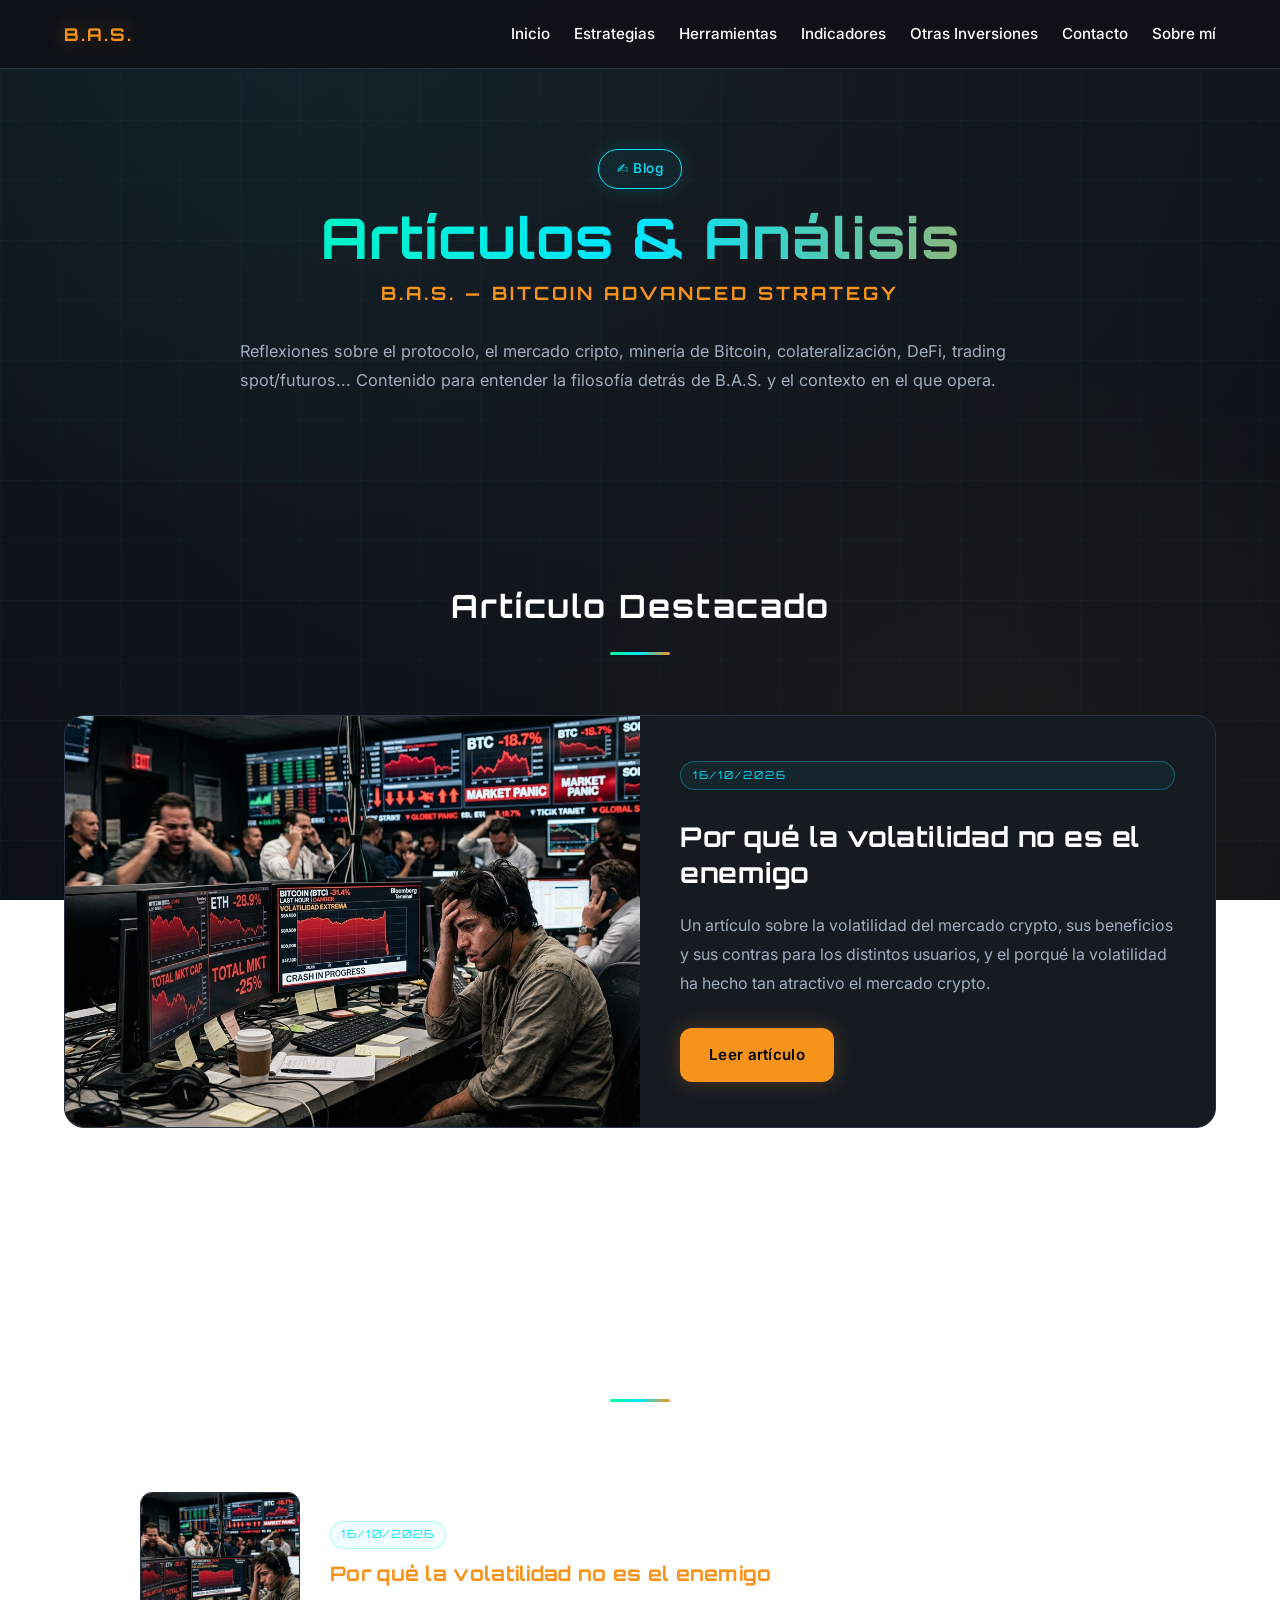
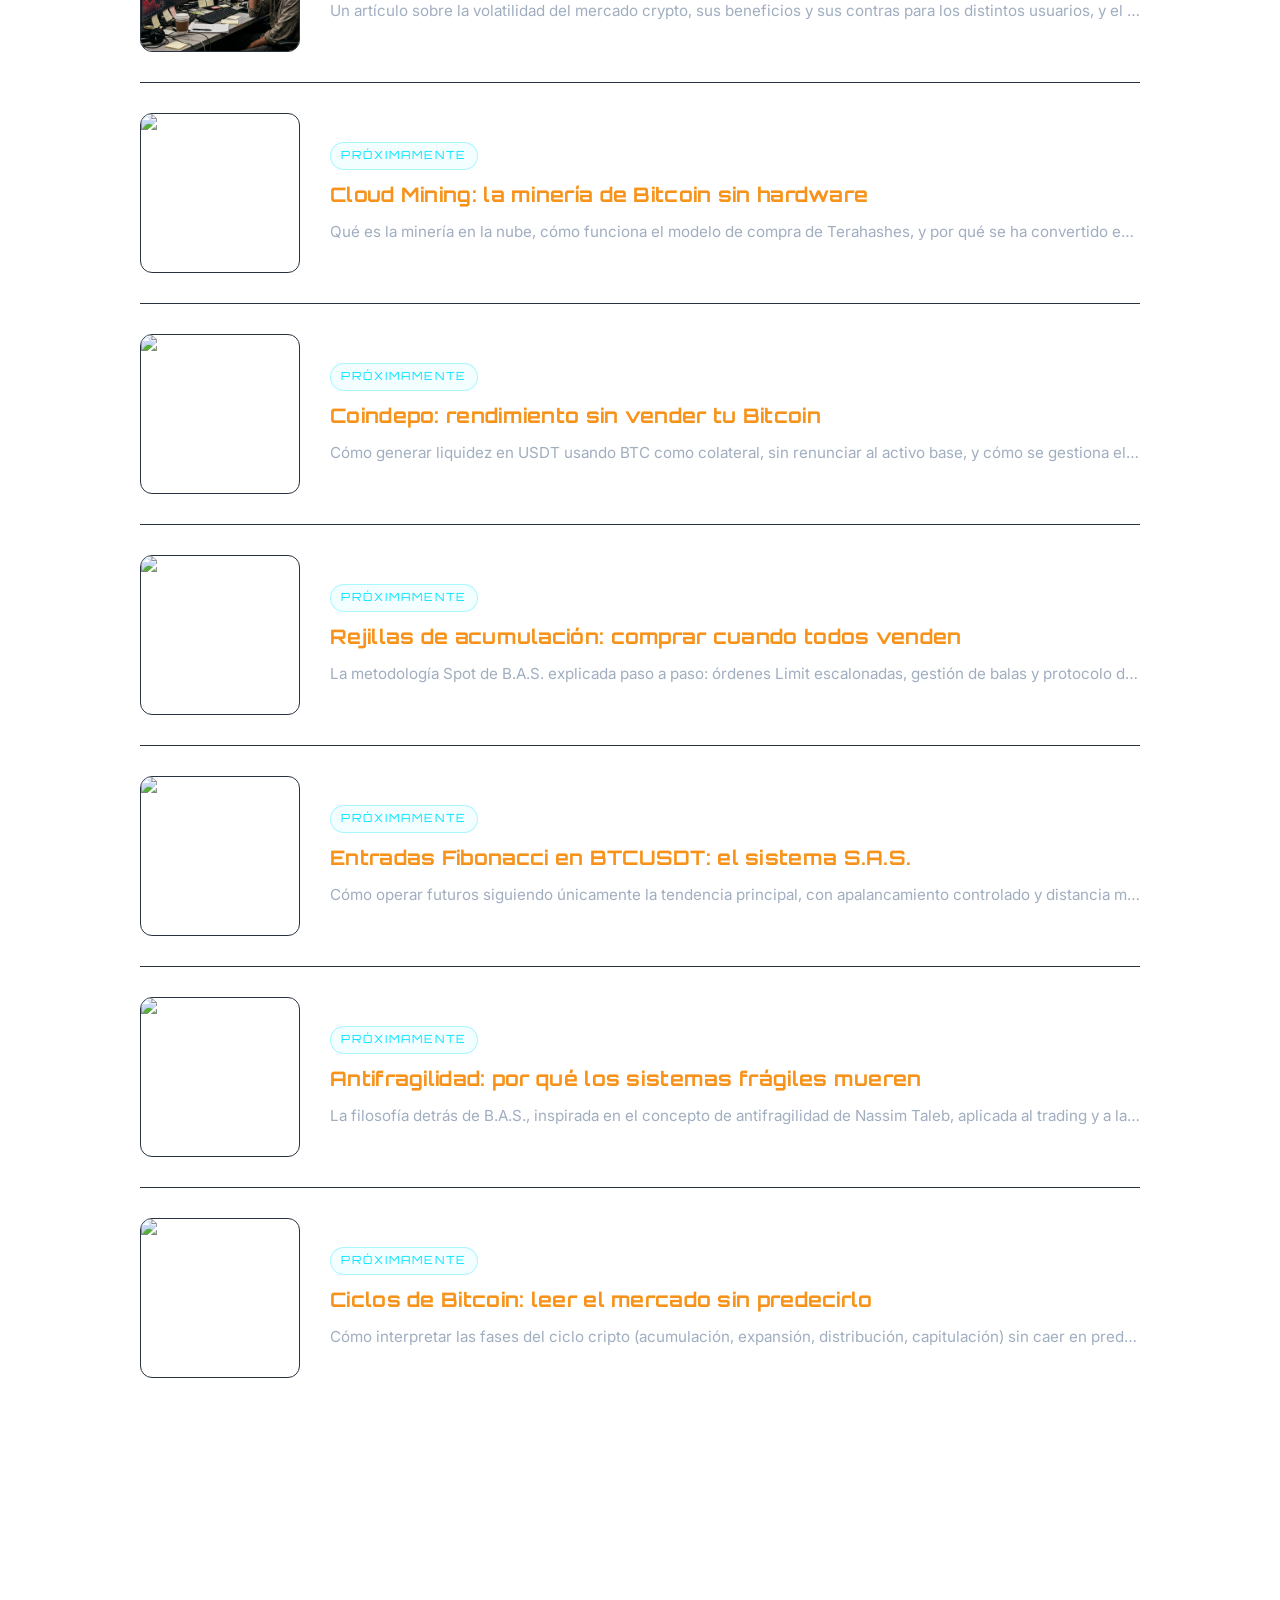
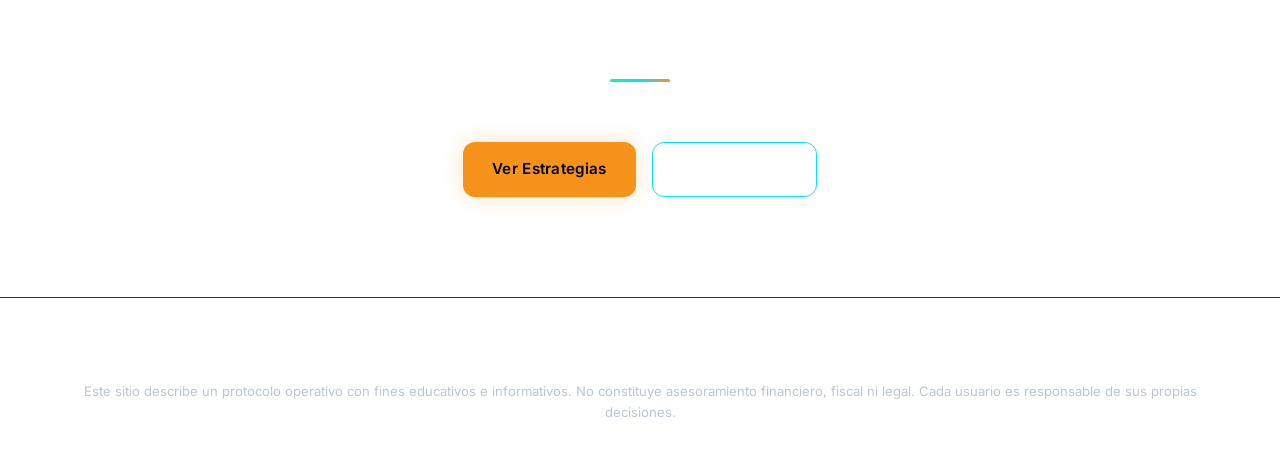
==== blog/blog.html @ 75d3b0fe "Add files via upload" ====
<!DOCTYPE html>
<html lang="es">
<head>
    <meta charset="UTF-8">
    <meta name="viewport" content="width=device-width, initial-scale=1.0">
    <title>Blog | B.A.S. — Bitcoin Advanced Strategy</title>
    <meta name="description" content="Artículos, análisis y reflexiones sobre el protocolo B.A.S., el mercado cripto, minería de Bitcoin, colateralización, DeFi y trading spot/futuros.">

    <link rel="preconnect" href="https://fonts.googleapis.com">
    <link rel="preconnect" href="https://fonts.gstatic.com" crossorigin>
    <link href="https://fonts.googleapis.com/css2?family=Inter:wght@300;400;600;700&family=Orbitron:wght@500;700;900&display=swap" rel="stylesheet">

    <link rel="stylesheet" href="../css/style.css">
</head>
<body>

    <!-- ==================== HEADER ==================== -->
    <header>
        <div class="container nav">
            <div class="logo">B.A.S.</div>
            <ul class="menu">
                <li><a href="../index.html">Inicio</a></li>
                <li><a href="../estrategias/estrategias.html">Estrategias</a></li>
                <li><a href="../herramientas/herramientas.html">Herramientas</a></li>
                <li><a href="../indicadores/indicadores.html">Indicadores</a></li>
                <li><a href="../otrasinversiones/otrasinversiones.html">Otras Inversiones</a></li>
                <li><a href="../contacto/contacto.html">Contacto</a></li>
                <li><a href="../sobre-mi/sobre-mi.html">Sobre mí</a></li>
            </ul>
        </div>
    </header>

    <!-- ==================== HERO INTERNO ==================== -->
    <section class="hero hero-internal">
        <div class="container">

            <span class="badge">✍️ Blog</span>

            <h1>Artículos & Análisis</h1>
            <h2>B.A.S. — Bitcoin Advanced Strategy</h2>

            <p class="lead">
                Reflexiones sobre el protocolo, el mercado cripto, minería de Bitcoin,
                colateralización, DeFi, trading spot/futuros... Contenido para entender
                la filosofía detrás de B.A.S. y el contexto en el que opera.
            </p>

        </div>
    </section>

    <!-- ==================== ARTÍCULO DESTACADO ==================== -->
    <section>
        <div class="container">

            <h2 class="section-title">Artículo Destacado</h2>

            <article class="featured-post">

                <div class="featured-image">
                    <img src="../assets/articulos-blog/volatilidad.png" alt="Artículo destacado">
                </div>

                <div class="featured-content">

                    <span class="post-meta">16/10/2026</span>

                    <h3>Por qué la volatilidad no es el enemigo</h3>

                    <p>
                        Un artículo sobre la volatilidad del mercado crypto, sus
                        beneficios y sus contras para los distintos usuarios, y el
                        porqué la volatilidad ha hecho tan atractivo el mercado crypto.
                    </p>

                    <a href="articulos/volatilidad.html" class="btn btn-primary">Leer artículo</a>

                </div>

            </article>

        </div>
    </section>

    <!-- ==================== TODOS LOS ARTÍCULOS ==================== -->
    <section>
        <div class="container">

            <h2 class="section-title">Todos los Artículos</h2>

            <div class="articles-list">

                <!-- ARTÍCULO -->
                <a href="articulos/volatilidad.html" class="article-item">
                    <div class="article-thumb">
                        <img src="../assets/articulos-blog/volatilidad.png" alt="Volatilidad">
                    </div>
                    <div class="article-info">
                        <span class="article-date">16/10/2026</span>
                        <h3>Por qué la volatilidad no es el enemigo</h3>
                        <p>
                            Un artículo sobre la volatilidad del mercado crypto, sus
                            beneficios y sus contras para los distintos usuarios, y el
                            porqué la volatilidad ha hecho tan atractivo el mercado crypto.
                        </p>
                    </div>
                </a>

                <!-- ARTÍCULO -->
                <a href="articulos/cloudmining.html" class="article-item">
                    <div class="article-thumb">
                        <img src="../assets/articulos-blog/cloudmining.png" alt="Cloud Mining">
                    </div>
                    <div class="article-info">
                        <span class="article-date">Próximamente</span>
                        <h3>Cloud Mining: la minería de Bitcoin sin hardware</h3>
                        <p>
                            Qué es la minería en la nube, cómo funciona el modelo de
                            compra de Terahashes, y por qué se ha convertido en una de
                            las puertas de entrada más accesibles al minado de Bitcoin.
                        </p>
                    </div>
                </a>

                <!-- ARTÍCULO -->
                <a href="articulos/coindepo.html" class="article-item">
                    <div class="article-thumb">
                        <img src="../assets/articulos-blog/coindepo.png" alt="Coindepo">
                    </div>
                    <div class="article-info">
                        <span class="article-date">Próximamente</span>
                        <h3>Coindepo: rendimiento sin vender tu Bitcoin</h3>
                        <p>
                            Cómo generar liquidez en USDT usando BTC como colateral,
                            sin renunciar al activo base, y cómo se gestiona el LTV
                            dentro de B.A.S.
                        </p>
                    </div>
                </a>

                <!-- ARTÍCULO -->
                <a href="articulos/rejillas.html" class="article-item">
                    <div class="article-thumb">
                        <img src="../assets/articulos-blog/rejillas.png" alt="Rejillas">
                    </div>
                    <div class="article-info">
                        <span class="article-date">Próximamente</span>
                        <h3>Rejillas de acumulación: comprar cuando todos venden</h3>
                        <p>
                            La metodología Spot de B.A.S. explicada paso a paso:
                            órdenes Limit escalonadas, gestión de balas y protocolo
                            de cierre.
                        </p>
                    </div>
                </a>

                <!-- ARTÍCULO -->
                <a href="articulos/fibonacci.html" class="article-item">
                    <div class="article-thumb">
                        <img src="../assets/articulos-blog/fibonacci.png" alt="Fibonacci">
                    </div>
                    <div class="article-info">
                        <span class="article-date">Próximamente</span>
                        <h3>Entradas Fibonacci en BTCUSDT: el sistema S.A.S.</h3>
                        <p>
                            Cómo operar futuros siguiendo únicamente la tendencia
                            principal, con apalancamiento controlado y distancia
                            mínima a liquidación.
                        </p>
                    </div>
                </a>

                <!-- ARTÍCULO -->
                <a href="articulos/antifragilidad.html" class="article-item">
                    <div class="article-thumb">
                        <img src="../assets/articulos-blog/antifragilidad.png" alt="Antifragilidad">
                    </div>
                    <div class="article-info">
                        <span class="article-date">Próximamente</span>
                        <h3>Antifragilidad: por qué los sistemas frágiles mueren</h3>
                        <p>
                            La filosofía detrás de B.A.S., inspirada en el concepto
                            de antifragilidad de Nassim Taleb, aplicada al trading
                            y a la gestión de capital.
                        </p>
                    </div>
                </a>

                <!-- ARTÍCULO -->
                <a href="articulos/ciclos-bitcoin.html" class="article-item">
                    <div class="article-thumb">
                        <img src="../assets/articulos-blog/ciclos.png" alt="Ciclos Bitcoin">
                    </div>
                    <div class="article-info">
                        <span class="article-date">Próximamente</span>
                        <h3>Ciclos de Bitcoin: leer el mercado sin predecirlo</h3>
                        <p>
                            Cómo interpretar las fases del ciclo cripto (acumulación,
                            expansión, distribución, capitulación) sin caer en
                            predicciones vacías.
                        </p>
                    </div>
                </a>

            </div>

        </div>
    </section>

    <!-- ==================== CTA FINAL ==================== -->
    <section>
        <div class="container">
            <h2 class="section-title">Explora el protocolo</h2>

            <div class="hero-buttons" style="justify-content:center; flex-wrap: wrap;">
                <a href="../estrategias/estrategias.html" class="btn btn-primary">Ver Estrategias</a>
                <a href="../index.html" class="btn btn-secondary">Volver a Inicio</a>
            </div>
        </div>
    </section>

    <!-- ==================== FOOTER ==================== -->
    <footer>
        <div class="container">
            <p>© 2026 Lord Snake — B.A.S. Bitcoin Advanced Strategy.</p>
            <p>
                Este sitio describe un protocolo operativo con fines educativos e
                informativos. No constituye asesoramiento financiero, fiscal ni legal.
                Cada usuario es responsable de sus propias decisiones.
            </p>
        </div>
    </footer>

    <script src="../js/main.js"></script>

</body>
</html>
---- css/style.css ----
/* ============================================================
   LORD SNAKE · SAAS Saylor Advanced Strategy
   style.css
   ============================================================ */

/* ---------- VARIABLES ---------- */
:root {

    /* Colores base */
    --bg: #0D1117;
    --bg-2: #161B22;
    --card: #161B22;
    --card-hover: #1C2430;
    --text: #FFFFFF;
    --muted: #A0AEC0;

    /* Acentos */
    --btc: #F7931A;
    --cyber: #00E5FF;
    --green: #00C853;

    /* Bordes */
    --border: #293241;
    --border-hover: #00E5FF;

    /* Gradientes */
    --grad-brand: linear-gradient(90deg, #00ff99, #00E5FF, #F7931A);
    --grad-cyber: linear-gradient(135deg, rgba(0,229,255,.15), rgba(247,147,26,.05));

    /* Sombras */
    --shadow-sm: 0 2px 10px rgba(0,0,0,.3);
    --shadow-md: 0 10px 30px rgba(0,0,0,.4);
    --shadow-glow: 0 0 30px rgba(0,229,255,.2), 0 0 60px rgba(0,229,255,.1);

    /* Espaciado y radios */
    --radius-sm: 12px;
    --radius: 20px;
    --radius-lg: 25px;
    --transition: .3s cubic-bezier(.4, 0, .2, 1);

    /* Tipografía */
    --font-body: 'Inter', system-ui, sans-serif;
    --font-display: 'Orbitron', sans-serif;
}

/* ---------- RESET ---------- */
* {
    margin: 0;
    padding: 0;
    box-sizing: border-box;
}

html {
    scroll-behavior: smooth;
    scroll-padding-top: 100px;
}

/* ---------- BASE ---------- */
body {

    font-family: var(--font-body);

    background:
        radial-gradient(circle at 20% 0%, rgba(0,229,255,.06), transparent 40%),
        radial-gradient(circle at 80% 100%, rgba(247,147,26,.06), transparent 40%),
        radial-gradient(circle at top, var(--bg-2), var(--bg));

    background-attachment: fixed;

    color: var(--text);

    line-height: 1.6;

    -webkit-font-smoothing: antialiased;

    overflow-x: hidden;
}

/* Grid de fondo sutil tipo "cyber" */
body::before {

    content: "";

    position: fixed;
    inset: 0;

    background-image:
        linear-gradient(rgba(0,229,255,.03) 1px, transparent 1px),
        linear-gradient(90deg, rgba(0,229,255,.03) 1px, transparent 1px);

    background-size: 60px 60px;

    pointer-events: none;

    z-index: 0;
}

/* Scrollbar personalizada */
::-webkit-scrollbar {
    width: 10px;
}

::-webkit-scrollbar-track {
    background: var(--bg);
}

::-webkit-scrollbar-thumb {
    background: var(--border);
    border-radius: 10px;
}

::-webkit-scrollbar-thumb:hover {
    background: var(--cyber);
}

/* Selección de texto */
::selection {
    background: var(--cyber);
    color: var(--bg);
}

/* ---------- LAYOUT ---------- */
.container {
    width: 90%;
    max-width: 1200px;
    margin: auto;
    position: relative;
    z-index: 1;
}

/* ---------- HEADER ---------- */
header {

    position: sticky;
    top: 0;

    backdrop-filter: blur(14px);
    -webkit-backdrop-filter: blur(14px);

    background: rgba(13, 17, 23, .85);

    border-bottom: 1px solid var(--border);

    z-index: 999;
}

.nav {

    display: flex;
    justify-content: space-between;
    align-items: center;

    padding: 20px 0;
}

.logo {

    font-family: var(--font-display);
    font-weight: 700;
    font-size: 1.1rem;
    letter-spacing: 2px;

    color: var(--btc);

    text-shadow: 0 0 20px rgba(247,147,26,.4);
}

.menu {

    display: flex;
    gap: 24px;

    list-style: none;
}

.menu a {

    text-decoration: none;
    color: white;

    font-size: .95rem;
    font-weight: 500;

    position: relative;

    transition: color var(--transition);
}

.menu a::after {

    content: "";

    position: absolute;
    left: 0;
    bottom: -6px;

    width: 0;
    height: 2px;

    background: var(--cyber);

    transition: width var(--transition);
}

.menu a:hover {
    color: var(--cyber);
}

.menu a:hover::after {
    width: 100%;
}

/* ---------- HERO ---------- */
.hero {

    min-height: 90vh;

    display: flex;
    align-items: center;

    padding: 80px 0;
}

.hero-content {

    display: grid;
    grid-template-columns: 1.1fr 1fr;
    gap: 60px;
    align-items: center;
}

.badge {

    display: inline-block;

    padding: 8px 18px;

    border: 1px solid var(--cyber);
    border-radius: 999px;

    color: var(--cyber);

    font-size: .85rem;
    font-weight: 500;
    letter-spacing: .5px;

    margin-bottom: 25px;

    background: rgba(0,229,255,.05);

    box-shadow: 0 0 20px rgba(0,229,255,.15);
}

.hero h1 {

    font-family: var(--font-display);

    font-size: clamp(2.5rem, 6vw, 5rem);

    line-height: 1.05;

    background: var(--grad-brand);

    -webkit-background-clip: text;
    background-clip: text;
    -webkit-text-fill-color: transparent;

    margin-bottom: 15px;

    letter-spacing: 1px;
}

.hero h2 {

    font-family: var(--font-display);
    font-size: clamp(1rem, 1.6vw, 1.4rem);

    margin-bottom: 25px;

    color: var(--btc);

    letter-spacing: 3px;
    text-transform: uppercase;
}

.hero p {

    color: var(--muted);

    line-height: 1.8;

    margin-bottom: 25px;

    font-size: 1.02rem;
}

.hero p strong {
    color: var(--text);
}

.hero-list {

    color: var(--muted);

    line-height: 1.9;

    margin: 0 0 25px 22px;

    font-size: 1.02rem;
}

.hero-list li {
    margin-bottom: 6px;
}

.hero-list li::marker {
    color: var(--cyber);
    font-weight: 700;
}

.hero-buttons {

    display: flex;
    gap: 16px;
    flex-wrap: wrap;
}

.hero-image img {

    width: 100%;

    border-radius: var(--radius-lg);

    border: 2px solid var(--cyber);

    box-shadow: var(--shadow-glow);

    transition: transform var(--transition), box-shadow var(--transition);
}

.hero-image img:hover {
    transform: scale(1.02);
    box-shadow:
        0 0 40px rgba(0,229,255,.35),
        0 0 80px rgba(0,229,255,.15);
}

/* ---------- BOTONES ---------- */
.btn {

    display: inline-block;

    text-decoration: none;

    padding: 14px 28px;

    border-radius: var(--radius-sm);

    font-weight: 600;
    font-size: .95rem;

    letter-spacing: .3px;

    transition: all var(--transition);

    cursor: pointer;

    border: 1px solid transparent;
}

.btn-primary {

    background: var(--btc);
    color: #000;

    box-shadow: 0 0 20px rgba(247,147,26,.25);
}

.btn-primary:hover {

    transform: translateY(-3px);

    box-shadow: 0 8px 30px rgba(247,147,26,.45);
}

.btn-secondary {

    border: 1px solid var(--cyber);
    color: white;

    background: transparent;
}

.btn-secondary:hover {

    background: rgba(0,229,255,.1);

    transform: translateY(-3px);

    box-shadow: 0 0 25px rgba(0,229,255,.25);
}

.btn:focus-visible {
    outline: 2px solid var(--cyber);
    outline-offset: 3px;
}

/* ---------- SECCIONES ---------- */
section {
    padding: 100px 0;
    position: relative;
    z-index: 1;
}

.section-title {

    text-align: center;

    font-family: var(--font-display);

    font-size: clamp(1.4rem, 2.5vw, 2rem);

    margin-bottom: 60px;

    letter-spacing: 2px;

    position: relative;

    display: block;
}

.section-title::after {

    content: "";

    display: block;

    width: 60px;
    height: 3px;

    margin: 20px auto 0;

    background: var(--grad-brand);

    border-radius: 3px;
}

/* ---------- CARDS ---------- */
.cards {

    display: grid;

    grid-template-columns: repeat(auto-fit, minmax(280px, 1fr));

    gap: 25px;
}

.card {

    background: var(--card);

    padding: 32px;

    border-radius: var(--radius);

    border: 1px solid var(--border);

    transition: all var(--transition);

    position: relative;

    overflow: hidden;
}

/* Línea superior de acento */
.card::before {

    content: "";

    position: absolute;
    top: 0;
    left: 0;

    width: 100%;
    height: 2px;

    background: var(--grad-brand);

    opacity: 0;

    transition: opacity var(--transition);
}

.card:hover {

    transform: translateY(-5px);

    border-color: var(--cyber);

    background: var(--card-hover);

    box-shadow: 0 15px 40px rgba(0,0,0,.4), 0 0 30px rgba(0,229,255,.1);
}

.card:hover::before {
    opacity: 1;
}

.card h3 {

    margin-bottom: 15px;

    color: var(--btc);

    font-family: var(--font-display);

    font-size: 1.05rem;

    letter-spacing: .5px;
}

.card p {

    color: var(--muted);

    line-height: 1.7;

    font-size: .98rem;
}

/* Tarjetas convertidas en enlaces */
a.card {
    color: inherit;
    display: block;
    text-decoration: none;
}

a.card h3 {
    color: var(--btc);
}

a.card:hover h3 {
    color: var(--cyber);
}

/* ---------- FLOW ---------- */
.flow {

    display: flex;

    justify-content: center;
    align-items: center;

    flex-wrap: wrap;

    gap: 15px;
}

.flow-box {

    padding: 18px 25px;

    background: var(--card);

    border-radius: var(--radius-sm);

    border: 1px solid var(--border);

    transition: all var(--transition);

    font-size: .95rem;

    font-weight: 500;
}

.flow-box:hover {

    border-color: var(--cyber);

    color: var(--cyber);

    transform: translateY(-3px);
}

.arrow {

    color: var(--cyber);

    font-weight: bold;

    font-size: 1.2rem;

    text-shadow: 0 0 10px rgba(0,229,255,.5);
}

/* ---------- TOOLS GRID ---------- */
.tools-grid {

    display: grid;

    grid-template-columns: repeat(auto-fit, minmax(200px, 1fr));

    gap: 20px;
}

.tool {

    background: var(--card);

    border: 1px solid var(--border);

    border-radius: 15px;

    padding: 25px;

    text-align: center;

    font-weight: 600;

    font-size: .95rem;

    text-decoration: none;

    color: var(--text);

    transition: all var(--transition);

    display: block;
}

.tool:hover {

    border-color: var(--cyber);

    color: var(--cyber);

    transform: translateY(-4px);

    box-shadow: 0 10px 30px rgba(0,229,255,.15);
}

/* ---------- FOOTER ---------- */
footer {

    padding: 50px 0;

    text-align: center;

    border-top: 1px solid var(--border);

    color: var(--muted);

    font-size: .9rem;

    position: relative;
    z-index: 1;
}

footer p:first-child {
    margin-bottom: 10px;
    color: var(--text);
}

footer p:last-child {
    font-size: .82rem;
    opacity: .7;
}

/* ---------- ANIMACIONES DE ENTRADA ---------- */
@keyframes fadeUp {

    from {
        opacity: 0;
        transform: translateY(20px);
    }

    to {
        opacity: 1;
        transform: translateY(0);
    }
}

.hero-text,
.hero-image {
    animation: fadeUp .8s ease-out both;
}

.hero-image {
    animation-delay: .15s;
}

/* ---------- RESPONSIVE ---------- */
@media (max-width: 900px) {

    .menu {
        display: none;
    }

    .hero {

        min-height: auto;

        padding: 60px 0;
    }

    .hero-content {

        grid-template-columns: 1fr;

        text-align: center;

        gap: 40px;
    }

    .hero h1 {
        font-size: 3rem;
    }

    .hero h2 {
        font-size: 1rem;
        letter-spacing: 2px;
    }

    .hero-list {
        text-align: left;
        max-width: 400px;
        margin-left: auto;
        margin-right: auto;
    }

    .hero-buttons {
        justify-content: center;
    }

    .section-title {
        margin-bottom: 40px;
    }

    section {
        padding: 70px 0;
    }

    .flow {
        flex-direction: column;
    }

    .arrow {
        transform: rotate(90deg);
    }
}

@media (max-width: 500px) {

    .hero h1 {
        font-size: 2.2rem;
    }

    .card {
        padding: 24px;
    }

    .btn {
        padding: 12px 22px;
        font-size: .9rem;
    }

    .hero-buttons {
        flex-direction: column;
        width: 100%;
    }

    .btn {
        text-align: center;
        width: 100%;
    }
}

/* ---------- REDUCED MOTION ---------- */
@media (prefers-reduced-motion: reduce) {

    *,
    *::before,
    *::after {
        animation-duration: .01ms !important;
        transition-duration: .01ms !important;
    }
}

/* ============================================================
   PÁGINAS INTERNAS · ESTILOS ESPECÍFICOS
   ============================================================ */

/* ---------- HERO INTERNO ---------- */
.hero-internal {

    min-height: auto;

    padding: 80px 0 60px;

    text-align: center;
}

.hero-internal .badge {
    margin-bottom: 20px;
}

.hero-internal h1 {

    font-family: var(--font-display);

    font-size: clamp(2rem, 5vw, 3.5rem);

    background: var(--grad-brand);

    -webkit-background-clip: text;
    background-clip: text;
    -webkit-text-fill-color: transparent;

    margin-bottom: 10px;

    letter-spacing: 1px;
}

.hero-internal h2 {

    font-family: var(--font-display);

    font-size: clamp(.9rem, 1.5vw, 1.15rem);

    color: var(--btc);

    letter-spacing: 3px;
    text-transform: uppercase;

    margin-bottom: 30px;
}

.lead {

    color: var(--muted);

    font-size: 1.08rem;

    line-height: 1.8;

    max-width: 800px;

    margin: 0 auto;

    text-align: left;
}

.lead strong {
    color: var(--text);
}

/* ---------- NOMBRE DEL MOTOR ---------- */
.motor-name {

    font-family: var(--font-display);

    font-size: clamp(1.6rem, 3vw, 2.2rem);

    color: var(--cyber);

    text-align: center;

    letter-spacing: 4px;

    margin-bottom: 40px;

    text-shadow: 0 0 30px rgba(0,229,255,.3);
}

/* ---------- SUBTÍTULOS ---------- */
.sub-title {

    font-family: var(--font-display);

    font-size: 1.15rem;

    color: var(--btc);

    letter-spacing: 1px;

    margin: 50px 0 25px;

    padding-left: 15px;

    border-left: 3px solid var(--cyber);
}

/* ---------- FLOW VERTICAL ---------- */
.flow-vertical {

    flex-direction: row;

    margin-bottom: 40px;
}

.flow-box-motor {

    display: flex;

    flex-direction: column;

    align-items: center;

    gap: 6px;

    padding: 20px;

    text-align: center;

    min-width: 220px;
}

.flow-box-motor strong {

    font-family: var(--font-display);

    font-size: 1.1rem;

    color: var(--text);

    letter-spacing: 2px;
}

.motor-tag {

    font-size: .7rem;

    letter-spacing: 2px;

    color: var(--cyber);

    font-weight: 700;
}

.motor-desc {

    font-size: .82rem;

    color: var(--muted);

    margin-top: 4px;
}

/* ---------- LOGOS DE MOTORES ---------- */
.motor-logo {

    width: 100%;

    max-width: 220px;

    height: 110px;

    object-fit: cover;

    border-radius: var(--radius-sm);

    margin-bottom: 15px;

    border: 1px solid var(--border);

    transition: all var(--transition);

    box-shadow: 0 5px 20px rgba(0,0,0,.3);
}

.flow-box-motor:hover .motor-logo {

    border-color: var(--cyber);

    box-shadow:
        0 8px 25px rgba(0,0,0,.4),
        0 0 25px rgba(0,229,255,.2);

    transform: scale(1.03);
}

/* ---------- STEPS (Flujo Operativo) ---------- */
.steps {

    display: flex;

    flex-direction: column;

    gap: 18px;

    margin-bottom: 40px;
}

.step {

    display: flex;

    gap: 20px;

    align-items: flex-start;

    background: var(--card);

    border: 1px solid var(--border);

    border-radius: var(--radius-sm);

    padding: 22px 26px;

    transition: all var(--transition);
}

.step:hover {

    border-color: var(--cyber);

    background: var(--card-hover);

    transform: translateX(5px);
}

.step-num {

    font-family: var(--font-display);

    font-size: 1.4rem;

    font-weight: 700;

    color: var(--cyber);

    line-height: 1;

    min-width: 40px;

    text-shadow: 0 0 15px rgba(0,229,255,.4);
}

.step p {

    color: var(--muted);

    line-height: 1.7;

    font-size: .98rem;
}

.step strong {
    color: var(--text);
}

/* ---------- HIGHLIGHT BOX ---------- */
.highlight-box {

    background: var(--grad-cyber);

    border: 1px solid var(--cyber);

    border-radius: var(--radius);

    padding: 30px 35px;

    margin-top: 30px;

    position: relative;

    overflow: hidden;
}

.highlight-box::before {

    content: "";

    position: absolute;

    top: 0;
    left: 0;

    width: 3px;
    height: 100%;

    background: var(--cyber);

    box-shadow: 0 0 20px var(--cyber);
}

.highlight-box h4 {

    font-family: var(--font-display);

    color: var(--cyber);

    font-size: 1rem;

    letter-spacing: 2px;

    margin-bottom: 12px;

    text-transform: uppercase;
}

.highlight-box p {

    color: var(--muted);

    line-height: 1.8;

    font-size: .98rem;
}

.highlight-box strong {
    color: var(--text);
}

/* ---------- CARDS PEQUEÑAS ---------- */
.cards-small {

    grid-template-columns: repeat(auto-fit, minmax(220px, 1fr));

    margin-bottom: 20px;
}

/* ---------- FÓRMULA ---------- */
.formula {

    font-family: var(--font-display);

    font-size: clamp(.9rem, 1.8vw, 1.3rem);

    text-align: center;

    padding: 30px 25px;

    background: var(--card);

    border: 1px solid var(--border);

    border-radius: var(--radius);

    color: var(--btc);

    letter-spacing: 1px;

    margin-bottom: 20px;

    box-shadow: inset 0 0 40px rgba(247,147,26,.05);
}

/* ---------- NOTA ---------- */
.note {

    text-align: center;

    color: var(--muted);

    font-size: .92rem;

    font-style: italic;

    max-width: 700px;

    margin: 0 auto 20px;

    line-height: 1.7;
}

/* ---------- SPLIT (50/50) ---------- */
.split {

    display: grid;

    grid-template-columns: 1fr 1fr;

    gap: 25px;

    margin-top: 20px;
}

.split-item {

    background: var(--card);

    border: 1px solid var(--border);

    border-radius: var(--radius);

    padding: 35px 30px;

    text-align: center;

    transition: all var(--transition);

    position: relative;

    overflow: hidden;
}

.split-item::before {

    content: "";

    position: absolute;

    top: 0;
    left: 0;

    width: 100%;
    height: 3px;
}

.split-a::before {
    background: var(--btc);
}

.split-b::before {
    background: var(--cyber);
}

.split-item:hover {

    transform: translateY(-5px);

    border-color: var(--cyber);

    box-shadow: 0 15px 40px rgba(0,0,0,.4);
}

.split-percent {

    display: block;

    font-family: var(--font-display);

    font-size: 3rem;

    font-weight: 900;

    line-height: 1;

    margin-bottom: 15px;

    background: var(--grad-brand);

    -webkit-background-clip: text;
    background-clip: text;
    -webkit-text-fill-color: transparent;
}

.split-item h4 {

    font-family: var(--font-display);

    color: var(--text);

    letter-spacing: 2px;

    margin-bottom: 15px;

    font-size: 1rem;
}

.split-item p {

    color: var(--muted);

    line-height: 1.7;

    font-size: .95rem;
}

.split-item strong {
    color: var(--text);
}

/* ---------- RESPONSIVE PARA INTERNAS ---------- */
@media (max-width: 700px) {

    .flow-vertical {

        flex-direction: column;
    }

    .flow-vertical .arrow {

        transform: rotate(90deg);
    }

    .flow-box-motor {
        width: 100%;
    }

    .split {
        grid-template-columns: 1fr;
    }

    .step {
        flex-direction: column;
        gap: 10px;
    }

    .lead {
        font-size: 1rem;
    }
}

/* ============================================================
   SPOT & FUTUROS · COMPONENTES ESPECÍFICOS
   ============================================================ */

/* ---------- GRID TABLE (Rejilla de Entradas) ---------- */
.grid-table {

    display: flex;

    flex-direction: column;

    gap: 8px;

    margin-bottom: 30px;
}

.grid-row {

    display: grid;

    grid-template-columns: 120px 140px 1fr;

    gap: 20px;

    align-items: center;

    padding: 16px 22px;

    background: var(--card);

    border: 1px solid var(--border);

    border-radius: var(--radius-sm);

    transition: all var(--transition);
}

.grid-row:hover {

    border-color: var(--cyber);

    background: var(--card-hover);

    transform: translateX(5px);
}

.grid-row-header {

    background: transparent;

    border: none;

    padding: 0 22px 10px;

    font-family: var(--font-display);

    font-size: .75rem;

    letter-spacing: 2px;

    color: var(--cyber);

    text-transform: uppercase;
}

.grid-row-header:hover {
    transform: none;
}

.grid-bala {

    font-family: var(--font-display);

    color: var(--btc);

    font-size: .95rem;

    letter-spacing: 1px;
}

.grid-pct {

    font-family: var(--font-display);

    color: var(--cyber);

    font-size: 1rem;

    font-weight: 700;

    text-shadow: 0 0 10px rgba(0,229,255,.3);
}

.grid-row span:last-child {

    color: var(--muted);

    font-size: .92rem;
}

.grid-row-emergency {

    border-color: rgba(247,147,26,.3);

    background: linear-gradient(90deg, rgba(247,147,26,.05), var(--card));
}

.grid-row-emergency .grid-bala {
    color: var(--muted);
}

.grid-row-emergency .grid-pct {
    color: var(--btc);
    text-shadow: 0 0 10px rgba(247,147,26,.3);
}

/* ---------- SPECS GRID (Mercado Futuros) ---------- */
.specs-grid {

    display: grid;

    grid-template-columns: repeat(auto-fit, minmax(180px, 1fr));

    gap: 15px;

    margin-bottom: 30px;
}

.spec {

    display: flex;

    flex-direction: column;

    gap: 6px;

    padding: 20px 22px;

    background: var(--card);

    border: 1px solid var(--border);

    border-radius: var(--radius-sm);

    transition: all var(--transition);
}

.spec:hover {

    border-color: var(--cyber);

    transform: translateY(-3px);

    box-shadow: 0 10px 25px rgba(0,229,255,.1);
}

.spec-label {

    font-size: .72rem;

    letter-spacing: 2px;

    color: var(--cyber);

    text-transform: uppercase;

    font-weight: 700;
}

.spec-value {

    font-family: var(--font-display);

    color: var(--text);

    font-size: 1.05rem;

    letter-spacing: 1px;
}

/* ---------- LISTA DENTRO DE SPLIT ---------- */
.split-list {

    list-style: none;

    margin: 15px 0 0;

    padding: 0;

    text-align: left;
}

.split-list li {

    position: relative;

    padding: 8px 0 8px 22px;

    color: var(--muted);

    font-size: .92rem;

    line-height: 1.6;
}

.split-list li::before {

    content: "▸";

    position: absolute;

    left: 0;

    color: var(--cyber);

    font-weight: 700;
}

.split-list strong {
    color: var(--text);
}

/* Ajuste del split para que el contenido quede mejor */
.split-item {

    text-align: left;
}

.split-item h4 {

    text-align: center;

    margin-bottom: 15px;
}

.split-item > p {

    text-align: center;

    margin-bottom: 10px;

    color: var(--muted);

    font-size: .92rem;
}

/* ---------- FIB GRID ---------- */
.fib-grid {

    display: grid;

    grid-template-columns: repeat(auto-fit, minmax(140px, 1fr));

    gap: 15px;

    margin-bottom: 30px;
}

.fib-item {

    display: flex;

    flex-direction: column;

    align-items: center;

    gap: 8px;

    padding: 22px 15px;

    background: var(--card);

    border: 1px solid var(--border);

    border-radius: var(--radius-sm);

    transition: all var(--transition);

    position: relative;

    overflow: hidden;
}

.fib-item::before {

    content: "";

    position: absolute;

    top: 0;
    left: 0;

    width: 100%;
    height: 2px;

    background: var(--grad-brand);

    opacity: 0;

    transition: opacity var(--transition);
}

.fib-item:hover {

    border-color: var(--cyber);

    transform: translateY(-4px);

    box-shadow: 0 12px 30px rgba(0,229,255,.1);
}

.fib-item:hover::before {
    opacity: 1;
}

.fib-level {

    font-family: var(--font-display);

    font-size: 1.3rem;

    font-weight: 700;

    color: var(--cyber);

    letter-spacing: 1px;

    text-shadow: 0 0 15px rgba(0,229,255,.3);
}

.fib-bullets {

    font-size: .82rem;

    color: var(--muted);

    letter-spacing: .5px;
}

.fib-reserve {

    border-color: rgba(247,147,26,.4);

    background: linear-gradient(135deg, rgba(247,147,26,.08), var(--card));
}

.fib-reserve .fib-level {
    color: var(--btc);
    text-shadow: 0 0 15px rgba(247,147,26,.3);
}

/* ---------- HIGHLIGHT WARNING ---------- */
.highlight-warning {

    border-color: var(--btc);

    background: linear-gradient(135deg, rgba(247,147,26,.12), rgba(247,147,26,.03));
}

.highlight-warning::before {
    background: var(--btc);
    box-shadow: 0 0 20px var(--btc);
}

.highlight-warning h4 {
    color: var(--btc);
}

/* ---------- RESPONSIVE ---------- */
@media (max-width: 700px) {

    .grid-row {

        grid-template-columns: 1fr;

        gap: 6px;

        text-align: left;
    }

    .grid-row-header {
        display: none;
    }

    .grid-bala,
    .grid-pct {

        font-size: .95rem;
    }

    .fib-grid {

        grid-template-columns: repeat(2, 1fr);
    }

    .specs-grid {

        grid-template-columns: repeat(2, 1fr);
    }

    .split-list {

        font-size: .88rem;
    }
}

@media (max-width: 450px) {

    .fib-grid,
    .specs-grid {

        grid-template-columns: 1fr;
    }
}

/* ============================================================
   ILUSTRACIONES DE ESTRATEGIAS (SPOT & FUTUROS)
   ============================================================ */

.strategy-illustration {

    display: flex;

    justify-content: center;

    margin: 40px 0 50px;
}

.strategy-image {

    width: 100%;

    max-width: 420px;

    height: auto;

    border-radius: var(--radius-lg);

    border: 2px solid var(--cyber);

    box-shadow:
        0 0 40px rgba(0,229,255,.2),
        0 0 80px rgba(0,229,255,.08);

    transition: transform var(--transition), box-shadow var(--transition);
}

.strategy-image:hover {

    transform: scale(1.02);

    box-shadow:
        0 0 50px rgba(0,229,255,.35),
        0 0 100px rgba(0,229,255,.15);
}

/* Variante Spot — acento cyan */
.strategy-image-spot {

    border-color: var(--cyber);

    box-shadow:
        0 0 40px rgba(0,229,255,.25),
        0 0 80px rgba(0,229,255,.1);
}

/* Variante Futuros — acento naranja Bitcoin */
.strategy-image-futuros {

    border-color: var(--btc);

    box-shadow:
        0 0 40px rgba(247,147,26,.25),
        0 0 80px rgba(247,147,26,.1);
}

.strategy-image-futuros:hover {

    box-shadow:
        0 0 50px rgba(247,147,26,.4),
        0 0 100px rgba(247,147,26,.15);
}

/* Responsive */
@media (max-width: 700px) {

    .strategy-image {
        max-width: 320px;
    }

    .strategy-illustration {
        margin: 30px 0 40px;
    }
}

/* ============================================================
   SOBRE MÍ · ESTILOS ESPECÍFICOS
   ============================================================ */

/* ---------- HERO CON FONDO PERSONALIZADO ---------- */
.hero-about {

    position: relative;

    min-height: 90vh;

    display: flex;
    align-items: center;

    padding: 80px 0;

    background-image: url('../assets/img/fondosobre-mi.png');

    background-size: cover;
    background-position: center;
    background-repeat: no-repeat;
    background-attachment: fixed;

    overflow: hidden;
}

/* Capa oscura encima del fondo para que el texto se lea bien */
.hero-about-overlay {

    position: absolute;
    inset: 0;

    background:
        linear-gradient(
            180deg,
            rgba(13,17,23,.75) 0%,
            rgba(13,17,23,.85) 60%,
            rgba(13,17,23,.98) 100%
        );

    z-index: 0;
}

.hero-about-content {

    position: relative;
    z-index: 1;

    display: grid;

    grid-template-columns: 340px 1fr;

    gap: 60px;

    align-items: center;
}

/* ---------- RETRATO ---------- */
.about-portrait {

    display: flex;
    justify-content: center;
}

.about-portrait img {

    width: 100%;

    max-width: 340px;

    aspect-ratio: 1 / 1;

    object-fit: cover;

    border-radius: 50%;

    border: 3px solid var(--cyber);

    box-shadow:
        0 0 40px rgba(0,229,255,.3),
        0 0 80px rgba(0,229,255,.15);

    transition: transform var(--transition), box-shadow var(--transition);
}

.about-portrait img:hover {

    transform: scale(1.03);

    box-shadow:
        0 0 60px rgba(0,229,255,.5),
        0 0 120px rgba(0,229,255,.2);
}

/* ---------- INTRO ---------- */
.about-intro h1 {

    font-family: var(--font-display);

    font-size: clamp(2rem, 4.5vw, 3.5rem);

    background: var(--grad-brand);

    -webkit-background-clip: text;
    background-clip: text;
    -webkit-text-fill-color: transparent;

    letter-spacing: 2px;

    margin-bottom: 10px;
}

.about-intro h2 {

    font-family: var(--font-display);

    font-size: clamp(.8rem, 1.4vw, 1rem);

    color: var(--btc);

    letter-spacing: 3px;
    text-transform: uppercase;

    margin-bottom: 25px;
}

.about-intro .lead {
    text-align: left;
}

/* ---------- TIMELINE ---------- */
.timeline {

    position: relative;

    max-width: 900px;

    margin: 40px auto 0;

    padding-left: 40px;
}

/* Línea vertical */
.timeline::before {

    content: "";

    position: absolute;

    left: 12px;
    top: 0;
    bottom: 0;

    width: 2px;

    background: linear-gradient(
        180deg,
        var(--cyber),
        var(--btc),
        var(--cyber)
    );

    box-shadow: 0 0 15px rgba(0,229,255,.4);
}

.timeline-item {

    position: relative;

    display: flex;

    gap: 25px;

    align-items: flex-start;

    margin-bottom: 40px;
}

/* Punto en la línea */
.timeline-item::before {

    content: "";

    position: absolute;

    left: -34px;
    top: 8px;

    width: 14px;
    height: 14px;

    border-radius: 50%;

    background: var(--bg);

    border: 2px solid var(--cyber);

    box-shadow: 0 0 15px rgba(0,229,255,.6);

    z-index: 1;
}

.timeline-item-current::before {

    background: var(--cyber);

    box-shadow:
        0 0 20px var(--cyber),
        0 0 40px rgba(0,229,255,.5);

    animation: pulseDot 2s infinite;
}

@keyframes pulseDot {

    0%, 100% {
        box-shadow: 0 0 15px rgba(0,229,255,.6);
    }

    50% {
        box-shadow:
            0 0 25px var(--cyber),
            0 0 50px rgba(0,229,255,.6);
    }
}

.timeline-year {

    font-family: var(--font-display);

    font-size: 1.3rem;

    font-weight: 700;

    color: var(--btc);

    min-width: 80px;

    letter-spacing: 1px;

    text-shadow: 0 0 15px rgba(247,147,26,.4);
}

.timeline-body {

    background: var(--card);

    border: 1px solid var(--border);

    border-radius: var(--radius-sm);

    padding: 20px 24px;

    flex: 1;

    transition: all var(--transition);
}

.timeline-body:hover {

    border-color: var(--cyber);

    transform: translateX(5px);

    box-shadow: 0 10px 30px rgba(0,229,255,.1);
}

.timeline-body h3 {

    font-family: var(--font-display);

    color: var(--cyber);

    font-size: 1rem;

    letter-spacing: 1px;

    margin-bottom: 10px;
}

.timeline-body p {

    color: var(--muted);

    line-height: 1.7;

    font-size: .95rem;
}

.timeline-body strong {
    color: var(--text);
}

/* ---------- SKILLS GRID ---------- */
.skills-grid {

    display: grid;

    grid-template-columns: repeat(auto-fit, minmax(280px, 1fr));

    gap: 25px;
}

.skill {

    background: var(--card);

    border: 1px solid var(--border);

    border-radius: var(--radius);

    padding: 28px;

    transition: all var(--transition);

    position: relative;

    overflow: hidden;
}

.skill::before {

    content: "";

    position: absolute;

    top: 0;
    left: 0;

    width: 100%;
    height: 2px;

    background: var(--grad-brand);

    opacity: 0;

    transition: opacity var(--transition);
}

.skill:hover {

    border-color: var(--cyber);

    background: var(--card-hover);

    transform: translateY(-5px);

    box-shadow: 0 15px 40px rgba(0,0,0,.4), 0 0 30px rgba(0,229,255,.1);
}

.skill:hover::before {
    opacity: 1;
}

.skill-label {

    display: block;

    font-family: var(--font-display);

    color: var(--btc);

    font-size: 1rem;

    letter-spacing: 1px;

    margin-bottom: 12px;
}

.skill p {

    color: var(--muted);

    line-height: 1.7;

    font-size: .95rem;
}

/* ---------- RESPONSIVE ---------- */
@media (max-width: 900px) {

    .hero-about {

        min-height: auto;

        padding: 60px 0;

        background-attachment: scroll;
    }

    .hero-about-content {

        grid-template-columns: 1fr;

        gap: 40px;

        text-align: center;
    }

    .about-intro .lead {
        text-align: center;
    }

    .about-portrait img {
        max-width: 220px;
    }
}

@media (max-width: 700px) {

    .timeline {

        padding-left: 30px;
    }

    .timeline-item {

        flex-direction: column;

        gap: 10px;
    }

    .timeline-year {
        min-width: auto;
    }

    .timeline-item::before {
        left: -24px;
    }
}

/* ============================================================
   BLOG · ESTILOS ESPECÍFICOS
   ============================================================ */

/* ---------- ARTÍCULO DESTACADO ---------- */
.featured-post {

    display: grid;

    grid-template-columns: 1fr 1fr;

    gap: 0;

    background: var(--card);

    border: 1px solid var(--border);

    border-radius: var(--radius);

    overflow: hidden;

    transition: all var(--transition);
}

.featured-post:hover {

    border-color: var(--cyber);

    box-shadow: 0 15px 50px rgba(0,0,0,.5), 0 0 40px rgba(0,229,255,.1);
}

.featured-image {

    position: relative;

    overflow: hidden;

    min-height: 320px;
}

.featured-image img {

    width: 100%;
    height: 100%;

    object-fit: cover;

    transition: transform var(--transition);
}

.featured-post:hover .featured-image img {
    transform: scale(1.05);
}

.featured-content {

    padding: 45px 40px;

    display: flex;

    flex-direction: column;

    justify-content: center;
}

.featured-content h3 {

    font-family: var(--font-display);

    font-size: clamp(1.2rem, 2.2vw, 1.7rem);

    color: var(--text);

    line-height: 1.3;

    margin: 15px 0 20px;

    letter-spacing: .5px;
}

.featured-content p {

    color: var(--muted);

    line-height: 1.8;

    font-size: 1rem;

    margin-bottom: 30px;
}

.featured-content .btn {
    align-self: flex-start;
}

/* ---------- TARJETAS DE POST ---------- */
.post-card {

    display: flex;

    flex-direction: column;

    cursor: pointer;
}

.post-meta {

    display: inline-block;

    font-family: var(--font-display);

    font-size: .68rem;

    letter-spacing: 2px;

    text-transform: uppercase;

    color: var(--cyber);

    margin-bottom: 15px;

    padding: 5px 12px;

    border: 1px solid rgba(0,229,255,.3);

    border-radius: 999px;

    background: rgba(0,229,255,.05);
}

.post-card h3 {

    font-family: var(--font-display);

    font-size: 1rem;

    color: var(--btc);

    line-height: 1.4;

    margin-bottom: 15px;

    letter-spacing: .3px;
}

.post-card:hover h3 {
    color: var(--cyber);
}

.post-card p {

    color: var(--muted);

    line-height: 1.7;

    font-size: .92rem;
}

/* ---------- RESPONSIVE ---------- */
@media (max-width: 900px) {

    .featured-post {

        grid-template-columns: 1fr;
    }

    .featured-image {

        min-height: 220px;
    }

    .featured-content {

        padding: 35px 30px;
    }
}

@media (max-width: 500px) {

    .featured-content {

        padding: 28px 24px;
    }

    .featured-content .btn {
        align-self: stretch;
        text-align: center;
    }
}

/* ============================================================
   HERRAMIENTAS · ESTILOS ESPECÍFICOS
   ============================================================ */

/* ---------- VISUAL DE PLATAFORMA ---------- */
.platform-visual {

    display: flex;

    justify-content: center;

    margin: 40px 0 50px;
}

.platform-image {

    width: 100%;

    max-width: 780px;

    height: auto;

    border-radius: var(--radius-lg);

    border: 2px solid var(--cyber);

    box-shadow:
        0 0 40px rgba(0,229,255,.2),
        0 0 80px rgba(0,229,255,.08);

    transition: transform var(--transition), box-shadow var(--transition);
}

.platform-image:hover {

    transform: scale(1.015);

    box-shadow:
        0 0 50px rgba(0,229,255,.35),
        0 0 100px rgba(0,229,255,.15);
}

/* Colores específicos por plataforma */
.platform-image-gomining {

    border-color: #7B5CFF;

    box-shadow:
        0 0 40px rgba(123,92,255,.25),
        0 0 80px rgba(123,92,255,.1);
}

.platform-image-gomining:hover {

    box-shadow:
        0 0 50px rgba(123,92,255,.4),
        0 0 100px rgba(123,92,255,.15);
}

.platform-image-coindepo {

    border-color: var(--cyber);

    box-shadow:
        0 0 40px rgba(0,229,255,.25),
        0 0 80px rgba(0,229,255,.1);
}

.platform-image-mexc {

    border-color: #2A6DFF;

    box-shadow:
        0 0 40px rgba(42,109,255,.25),
        0 0 80px rgba(42,109,255,.1);
}

.platform-image-mexc:hover {

    box-shadow:
        0 0 50px rgba(42,109,255,.4),
        0 0 100px rgba(42,109,255,.15);
}

/* ---------- CTA DE PLATAFORMA ---------- */
.cta-platform {

    display: flex;

    justify-content: space-between;

    align-items: center;

    gap: 30px;

    margin-top: 50px;

    padding: 30px 40px;

    background: var(--grad-cyber);

    border: 1px solid var(--cyber);

    border-radius: var(--radius);

    position: relative;

    overflow: hidden;

    flex-wrap: wrap;
}

.cta-platform::before {

    content: "";

    position: absolute;

    top: 0;
    left: 0;

    width: 3px;
    height: 100%;

    background: var(--cyber);

    box-shadow: 0 0 20px var(--cyber);
}

.cta-platform-text {

    display: flex;

    flex-direction: column;

    gap: 6px;
}

.cta-label {

    font-size: .72rem;

    letter-spacing: 2px;

    text-transform: uppercase;

    color: var(--cyber);

    font-weight: 700;
}

.cta-code {

    font-family: var(--font-display);

    font-size: 1.5rem;

    letter-spacing: 3px;

    color: var(--text);

    text-shadow: 0 0 20px rgba(0,229,255,.4);
}

.btn-large {

    padding: 18px 36px;

    font-size: 1rem;

    letter-spacing: .5px;
}

/* ---------- RESPONSIVE ---------- */
@media (max-width: 700px) {

    .platform-image {

        max-width: 100%;
    }

    .cta-platform {

        flex-direction: column;

        text-align: center;

        padding: 25px 25px;

        gap: 20px;
    }

    .cta-platform-text {
        align-items: center;
    }

    .cta-code {
        font-size: 1.25rem;
        letter-spacing: 2px;
    }

    .btn-large {

        width: 100%;

        text-align: center;
    }
}

/* ============================================================
   INDICADORES · ESTILOS ESPECÍFICOS
   ============================================================ */

/* ---------- HERO CON FONDO ---------- */
.hero-indicators {

    position: relative;

    min-height: 90vh;

    display: flex;
    align-items: center;

    padding: 100px 0 80px;

    background-image: url('../assets/img/fondoindicadores.png');

    background-size: cover;
    background-position: center;
    background-repeat: no-repeat;
    background-attachment: fixed;

    overflow: hidden;
}

.hero-indicators-overlay {

    position: absolute;
    inset: 0;

    background:
        radial-gradient(circle at center, rgba(0,229,255,.15), transparent 60%),
        linear-gradient(
            180deg,
            rgba(13,17,23,.8) 0%,
            rgba(13,17,23,.9) 60%,
            rgba(13,17,23,.98) 100%
        );

    z-index: 0;
}

.hero-indicators-content {

    position: relative;
    z-index: 1;

    text-align: center;
}

.hero-indicators h1 {

    font-family: var(--font-display);

    font-size: clamp(2rem, 6vw, 4rem);

    background: var(--grad-brand);

    -webkit-background-clip: text;
    background-clip: text;
    -webkit-text-fill-color: transparent;

    letter-spacing: 4px;

    margin: 20px 0 15px;

    text-shadow: 0 0 60px rgba(0,229,255,.3);
}

.hero-indicators h2 {

    font-family: var(--font-display);

    font-size: clamp(.85rem, 1.5vw, 1.15rem);

    color: var(--btc);

    letter-spacing: 3px;
    text-transform: uppercase;

    margin-bottom: 30px;
}

.hero-indicators .lead {
    color: var(--muted);
}

/* ---------- IMAGEN DEL INDICADOR ---------- */
.indicator-image {

    border-color: var(--cyber);

    box-shadow:
        0 0 50px rgba(0,229,255,.25),
        0 0 100px rgba(0,229,255,.1);
}

/* ---------- CODE BLOCK ---------- */
.code-block {

    background: #0A0E14;

    border: 1px solid var(--border);

    border-radius: var(--radius);

    overflow: hidden;

    margin: 40px 0 0;

    box-shadow:
        0 15px 50px rgba(0,0,0,.5),
        0 0 40px rgba(0,229,255,.05);
}

.code-header {

    display: flex;

    align-items: center;

    gap: 10px;

    padding: 14px 20px;

    background: #111720;

    border-bottom: 1px solid var(--border);
}

.code-dot {

    width: 12px;
    height: 12px;

    border-radius: 50%;
}

.code-dot-red { background: #ff5f57; }
.code-dot-yellow { background: #febc2e; }
.code-dot-green { background: #28c840; }

.code-title {

    flex: 1;

    margin-left: 10px;

    font-family: var(--font-display);

    font-size: .8rem;

    letter-spacing: 1px;

    color: var(--muted);
}

.code-copy {

    padding: 6px 14px;

    background: transparent;

    border: 1px solid var(--cyber);

    color: var(--cyber);

    border-radius: 6px;

    font-family: var(--font-body);

    font-size: .78rem;

    font-weight: 600;

    letter-spacing: .5px;

    cursor: pointer;

    transition: all var(--transition);
}

.code-copy:hover {

    background: rgba(0,229,255,.1);

    box-shadow: 0 0 15px rgba(0,229,255,.3);
}

.code-copy.copied {

    background: var(--green);

    border-color: var(--green);

    color: #000;
}

.code-content {

    margin: 0;

    padding: 25px 25px 30px;

    overflow-x: auto;

    font-family: 'Courier New', 'Monaco', monospace;

    font-size: .82rem;

    line-height: 1.7;

    color: #c9d1d9;

    background: #0A0E14;
}

.code-content code {

    font-family: inherit;

    white-space: pre;

    display: block;
}

/* Estilo scrollbar del code block */
.code-content::-webkit-scrollbar {
    height: 10px;
}

.code-content::-webkit-scrollbar-track {
    background: #0A0E14;
}

.code-content::-webkit-scrollbar-thumb {
    background: var(--border);
    border-radius: 5px;
}

.code-content::-webkit-scrollbar-thumb:hover {
    background: var(--cyber);
}

/* ---------- CÓDIGO INLINE ---------- */
code {

    font-family: 'Courier New', 'Monaco', monospace;

    font-size: .88em;

    padding: 2px 7px;

    border-radius: 4px;

    background: rgba(0,229,255,.08);

    color: var(--cyber);

    border: 1px solid rgba(0,229,255,.15);
}

/* Dentro del code block no aplicar el estilo inline */
.code-content code {
    padding: 0;
    background: transparent;
    border: none;
    color: inherit;
    font-size: inherit;
}

/* ---------- RESPONSIVE ---------- */
@media (max-width: 900px) {

    .hero-indicators {

        min-height: auto;

        padding: 80px 0 60px;

        background-attachment: scroll;
    }

    .hero-indicators h1 {
        letter-spacing: 2px;
    }
}

@media (max-width: 700px) {

    .code-content {

        font-size: .72rem;

        padding: 20px 15px;
    }

    .code-title {
        font-size: .7rem;
    }

    .code-copy {
        padding: 5px 10px;
        font-size: .7rem;
    }
}

/* ============================================================
   OTRAS INVERSIONES · ESTILOS ESPECÍFICOS
   ============================================================ */

/* ---------- HERO CON FONDO ---------- */
.hero-investments {

    position: relative;

    min-height: 90vh;

    display: flex;
    align-items: center;

    padding: 100px 0 80px;

    background-image: url('../assets/img/inversiones-fondo.png');

    background-size: cover;
    background-position: center;
    background-repeat: no-repeat;
    background-attachment: fixed;

    overflow: hidden;
}

.hero-investments-overlay {

    position: absolute;
    inset: 0;

    background:
        radial-gradient(circle at center, rgba(180,100,255,.15), transparent 60%),
        linear-gradient(
            180deg,
            rgba(13,17,23,.8) 0%,
            rgba(13,17,23,.9) 60%,
            rgba(13,17,23,.98) 100%
        );

    z-index: 0;
}

.hero-investments-content {

    position: relative;
    z-index: 1;

    text-align: center;
}

.hero-investments h1 {

    font-family: var(--font-display);

    font-size: clamp(2rem, 5.5vw, 3.8rem);

    background: var(--grad-brand);

    -webkit-background-clip: text;
    background-clip: text;
    -webkit-text-fill-color: transparent;

    letter-spacing: 3px;

    margin: 20px 0 10px;

    text-shadow: 0 0 60px rgba(180,100,255,.3);
}

.hero-investments h2 {

    font-family: var(--font-display);

    font-size: clamp(.85rem, 1.5vw, 1.1rem);

    color: var(--btc);

    letter-spacing: 3px;
    text-transform: uppercase;

    margin-bottom: 10px;
}

/* ---------- COLORES DE PLATAFORMA ---------- */
.platform-image-denet {

    border-color: #FFC107;

    box-shadow:
        0 0 40px rgba(255,193,7,.25),
        0 0 80px rgba(255,193,7,.1);
}

.platform-image-denet:hover {

    box-shadow:
        0 0 50px rgba(255,193,7,.4),
        0 0 100px rgba(255,193,7,.15);
}

.platform-image-8lends {

    border-color: #B464FF;

    box-shadow:
        0 0 40px rgba(180,100,255,.3),
        0 0 80px rgba(180,100,255,.1);
}

.platform-image-8lends:hover {

    box-shadow:
        0 0 50px rgba(180,100,255,.45),
        0 0 100px rgba(180,100,255,.15);
}

/* ---------- RESPONSIVE ---------- */
@media (max-width: 900px) {

    .hero-investments {

        min-height: auto;

        padding: 80px 0 60px;

        background-attachment: scroll;
    }

    .hero-investments h1 {
        letter-spacing: 2px;
    }
}

/* ============================================================
   CONTACTO · ESTILOS ESPECÍFICOS
   ============================================================ */

/* ---------- HERO CON FONDO ---------- */
.hero-contact {

    position: relative;

    min-height: 70vh;

    display: flex;
    align-items: center;

    padding: 100px 0 80px;

    background-image: url('../assets/img/contacto-fondo.png');

    background-size: cover;
    background-position: center;
    background-repeat: no-repeat;
    background-attachment: fixed;

    overflow: hidden;
}

.hero-contact-overlay {

    position: absolute;
    inset: 0;

    background:
        radial-gradient(circle at center, rgba(0,229,255,.12), transparent 60%),
        linear-gradient(
            180deg,
            rgba(13,17,23,.75) 0%,
            rgba(13,17,23,.9) 60%,
            rgba(13,17,23,.98) 100%
        );

    z-index: 0;
}

.hero-contact-content {

    position: relative;
    z-index: 1;

    text-align: center;
}

.hero-contact h1 {

    font-family: var(--font-display);

    font-size: clamp(2rem, 5.5vw, 3.8rem);

    background: var(--grad-brand);

    -webkit-background-clip: text;
    background-clip: text;
    -webkit-text-fill-color: transparent;

    letter-spacing: 3px;

    margin: 20px 0 10px;

    text-shadow: 0 0 60px rgba(0,229,255,.3);
}

.hero-contact h2 {

    font-family: var(--font-display);

    font-size: clamp(.85rem, 1.5vw, 1.1rem);

    color: var(--btc);

    letter-spacing: 3px;
    text-transform: uppercase;

    margin-bottom: 10px;
}

/* ---------- GRID DE CONTACTO ---------- */
.contact-grid {

    display: grid;

    grid-template-columns: repeat(auto-fit, minmax(260px, 1fr));

    gap: 25px;

    margin-top: 20px;
}

.contact-card {

    background: var(--card);

    border: 1px solid var(--border);

    border-radius: var(--radius);

    padding: 35px 28px;

    text-align: center;

    transition: all var(--transition);

    position: relative;

    overflow: hidden;

    display: flex;

    flex-direction: column;

    align-items: center;

    gap: 14px;
}

.contact-card::before {

    content: "";

    position: absolute;

    top: 0;
    left: 0;

    width: 100%;
    height: 2px;

    background: var(--grad-brand);

    opacity: 0;

    transition: opacity var(--transition);
}

.contact-card:hover {

    border-color: var(--cyber);

    transform: translateY(-5px);

    background: var(--card-hover);

    box-shadow:
        0 15px 40px rgba(0,0,0,.4),
        0 0 30px rgba(0,229,255,.1);
}

.contact-card:hover::before {
    opacity: 1;
}

/* ---------- ICONOS ---------- */
.contact-icon {

    width: 70px;
    height: 70px;

    border-radius: 50%;

    display: flex;
    align-items: center;
    justify-content: center;

    font-size: 2rem;

    margin-bottom: 5px;

    border: 2px solid var(--border);

    transition: all var(--transition);
}

.contact-card:hover .contact-icon {
    transform: scale(1.08);
}

/* Colores específicos por red */
.contact-icon-email {

    background: rgba(247,147,26,.1);

    border-color: var(--btc);

    color: var(--btc);
}

.contact-card:hover .contact-icon-email {
    box-shadow: 0 0 25px rgba(247,147,26,.4);
}

.contact-icon-x {

    background: rgba(255,255,255,.05);

    border-color: #ffffff;

    color: #ffffff;

    font-weight: 700;
}

.contact-card:hover .contact-icon-x {
    box-shadow: 0 0 25px rgba(255,255,255,.3);
}

.contact-icon-reddit {

    background: rgba(255,69,0,.1);

    border-color: #FF4500;

    color: #FF4500;
}

.contact-card:hover .contact-icon-reddit {
    box-shadow: 0 0 25px rgba(255,69,0,.4);
}

.contact-icon-telegram {

    background: rgba(0,136,204,.1);

    border-color: #0088CC;

    color: #0088CC;
}

.contact-card:hover .contact-icon-telegram {
    box-shadow: 0 0 25px rgba(0,136,204,.4);
}

.contact-icon-facebook {

    background: rgba(24,119,242,.1);

    border-color: #1877F2;

    color: #1877F2;

    font-family: serif;

    font-size: 2.4rem;

    font-weight: 700;
}

/* ---------- TEXTOS ---------- */
.contact-card h3 {

    font-family: var(--font-display);

    color: var(--text);

    font-size: 1.05rem;

    letter-spacing: 2px;

    text-transform: uppercase;

    margin: 0;
}

.contact-id {

    font-family: var(--font-display);

    font-size: .9rem;

    color: var(--cyber);

    letter-spacing: 1px;

    word-break: break-all;

    padding: 5px 12px;

    border-radius: 6px;

    background: rgba(0,229,255,.05);

    border: 1px solid rgba(0,229,255,.2);

    margin: 0;

    max-width: 100%;
}

.contact-desc {

    color: var(--muted);

    font-size: .92rem;

    line-height: 1.6;

    flex: 1;

    margin: 0;
}

.contact-card .btn {

    margin-top: 8px;

    align-self: stretch;

    text-align: center;
}

/* ---------- CARD PENDIENTE ---------- */
.contact-card-pending {

    opacity: .7;
}

.contact-card-pending:hover {

    border-color: var(--border);

    transform: none;

    box-shadow: none;
}

.contact-card-pending:hover .contact-icon {
    transform: none;
    box-shadow: none;
}

.contact-card-pending:hover::before {
    opacity: 0;
}

/* ---------- RESPONSIVE ---------- */
@media (max-width: 900px) {

    .hero-contact {

        min-height: auto;

        padding: 80px 0 60px;

        background-attachment: scroll;
    }

    .hero-contact h1 {
        letter-spacing: 2px;
    }
}

@media (max-width: 500px) {

    .contact-card {

        padding: 28px 22px;
    }

    .contact-icon {

        width: 60px;
        height: 60px;

        font-size: 1.7rem;
    }

    .contact-id {

        font-size: .82rem;

        padding: 4px 10px;
    }
}

/* ============================================================
   DONACIONES · ESTILOS ESPECÍFICOS
   ============================================================ */

/* ---------- WRAPPER ---------- */
.donation-wrapper {

    display: grid;

    grid-template-columns: 320px 1fr;

    gap: 60px;

    align-items: center;

    max-width: 1000px;

    margin: 0 auto;

    padding: 45px;

    background: var(--card);

    border: 1px solid var(--border);

    border-radius: var(--radius);

    position: relative;

    overflow: hidden;

    transition: all var(--transition);
}

.donation-wrapper::before {

    content: "";

    position: absolute;

    top: 0;
    left: 0;

    width: 100%;
    height: 3px;

    background: var(--grad-brand);

    opacity: .8;
}

.donation-wrapper:hover {

    border-color: var(--cyber);

    box-shadow:
        0 15px 50px rgba(0,0,0,.4),
        0 0 40px rgba(0,229,255,.08);
}

/* ---------- QR ---------- */
.donation-qr {

    display: flex;

    flex-direction: column;

    align-items: center;

    gap: 15px;
}

.qr-image {

    width: 100%;

    max-width: 260px;

    aspect-ratio: 1 / 1;

    object-fit: contain;

    border-radius: var(--radius-sm);

    border: 2px solid var(--cyber);

    padding: 12px;

    background: #ffffff;

    box-shadow:
        0 0 30px rgba(0,229,255,.25),
        0 0 60px rgba(0,229,255,.1);

    transition: all var(--transition);
}

.qr-image:hover {

    transform: scale(1.03);

    box-shadow:
        0 0 40px rgba(0,229,255,.4),
        0 0 80px rgba(0,229,255,.15);
}

.qr-caption {

    font-size: .82rem;

    color: var(--muted);

    text-align: center;

    letter-spacing: .5px;

    margin: 0;
}

/* ---------- INFO ---------- */
.donation-info {

    display: flex;

    flex-direction: column;

    gap: 18px;
}

.donation-info h3 {

    font-family: var(--font-display);

    font-size: clamp(1.3rem, 2.5vw, 1.8rem);

    color: var(--text);

    letter-spacing: 1px;

    margin: 0;
}

.donation-info .badge {
    align-self: flex-start;

    margin-bottom: 0;
}

.donation-desc {

    color: var(--muted);

    line-height: 1.8;

    font-size: .98rem;

    margin: 0;
}

.donation-desc strong {
    color: var(--text);
}

/* ---------- DETALLES ---------- */
.donation-details {

    display: grid;

    grid-template-columns: 1fr 1fr;

    gap: 15px;

    margin-top: 10px;
}

.donation-detail {

    display: flex;

    flex-direction: column;

    gap: 5px;

    padding: 14px 18px;

    background: rgba(0,229,255,.04);

    border: 1px solid rgba(0,229,255,.15);

    border-radius: var(--radius-sm);
}

.donation-label {

    font-size: .68rem;

    letter-spacing: 2px;

    text-transform: uppercase;

    color: var(--cyber);

    font-weight: 700;
}

.donation-value {

    font-family: var(--font-display);

    font-size: .95rem;

    color: var(--text);

    letter-spacing: 1px;
}

/* ---------- DIRECCIÓN ---------- */
.donation-address {

    display: flex;

    flex-direction: column;

    gap: 8px;

    padding: 18px 20px;

    background: rgba(0,229,255,.04);

    border: 1px solid rgba(0,229,255,.15);

    border-radius: var(--radius-sm);

    position: relative;

    margin-top: 10px;
}

.donation-code {

    font-family: 'Courier New', monospace;

    font-size: .82rem;

    color: var(--text);

    word-break: break-all;

    line-height: 1.5;

    padding: 0;

    background: transparent;

    border: none;

    letter-spacing: .5px;
}

.copy-btn {

    align-self: flex-end;

    padding: 8px 18px;

    background: transparent;

    border: 1px solid var(--cyber);

    color: var(--cyber);

    border-radius: 6px;

    font-family: var(--font-body);

    font-size: .8rem;

    font-weight: 600;

    letter-spacing: .5px;

    cursor: pointer;

    transition: all var(--transition);

    margin-top: 5px;
}

.copy-btn:hover {

    background: rgba(0,229,255,.1);

    box-shadow: 0 0 15px rgba(0,229,255,.3);
}

.copy-btn.copied {

    background: var(--green);

    border-color: var(--green);

    color: #000;
}

/* ---------- AVISO ---------- */
.donation-warning {

    font-size: .85rem;

    color: var(--btc);

    line-height: 1.6;

    margin: 10px 0 0;

    padding: 12px 16px;

    background: rgba(247,147,26,.08);

    border-left: 3px solid var(--btc);

    border-radius: 6px;
}

.donation-warning strong {
    color: var(--text);
}

/* ---------- RESPONSIVE ---------- */
@media (max-width: 800px) {

    .donation-wrapper {

        grid-template-columns: 1fr;

        gap: 40px;

        padding: 35px 25px;

        text-align: center;
    }

    .donation-info .badge {
        align-self: center;
    }

    .qr-image {
        max-width: 220px;
    }

    .donation-address {
        text-align: left;
    }

    .copy-btn {
        align-self: stretch;
        text-align: center;
    }
}

@media (max-width: 500px) {

    .donation-details {
        grid-template-columns: 1fr;
    }

    .donation-code {
        font-size: .72rem;
    }
}

/* ============================================================
   ARTÍCULOS DEL BLOG · ESTILOS
   ============================================================ */

/* Portada del artículo */
.article-cover {
    max-width: 900px;
    margin: 0 auto;
    border-radius: var(--radius-lg);
    overflow: hidden;
    border: 2px solid var(--cyber);
    box-shadow:
        0 0 40px rgba(0,229,255,.2),
        0 0 80px rgba(0,229,255,.08);
}

.article-cover img {
    width: 100%;
    height: auto;
    display: block;
}

/* Cuerpo del artículo */
.article-body {
    max-width: 780px;
    margin: 0 auto;
}

.article-body h2 {
    font-family: var(--font-display);
    font-size: clamp(1.2rem, 2.2vw, 1.6rem);
    color: var(--btc);
    letter-spacing: 1px;
    margin: 50px 0 20px;
}

.article-body h3 {
    font-family: var(--font-display);
    font-size: 1.1rem;
    color: var(--cyber);
    letter-spacing: .5px;
    margin: 35px 0 15px;
}

.article-body p {
    color: var(--muted);
    font-size: 1.05rem;
    line-height: 1.9;
    margin-bottom: 20px;
}

.article-body strong {
    color: var(--text);
}

.article-intro {
    font-size: 1.15rem !important;
    color: var(--text) !important;
    border-left: 3px solid var(--cyber);
    padding-left: 20px;
    margin-bottom: 40px !important;
    font-style: italic;
}

/* Imágenes dentro del artículo */
.article-figure {
    margin: 40px 0;
    text-align: center;
}

.article-figure img {
    width: 100%;
    border-radius: var(--radius);
    border: 1px solid var(--border);
}

.article-figure figcaption {
    color: var(--muted);
    font-size: .85rem;
    font-style: italic;
    margin-top: 12px;
}

/* Citas */
.article-body blockquote {
    margin: 40px 0;
    padding: 25px 30px;
    background: var(--grad-cyber);
    border-left: 4px solid var(--cyber);
    border-radius: var(--radius-sm);
    font-family: var(--font-display);
    font-size: 1.1rem;
    color: var(--cyber);
    letter-spacing: .5px;
    line-height: 1.6;
}

/* Listas dentro del artículo */
.article-body ul,
.article-body ol {
    color: var(--muted);
    line-height: 1.9;
    margin: 20px 0 25px 25px;
}

.article-body li {
    margin-bottom: 10px;
}

.article-body li::marker {
    color: var(--cyber);
    font-weight: 700;
}

/* ============================================================
   BLOG · LISTA DE ARTÍCULOS
   ============================================================ */

/* ---------- LISTA DE ARTÍCULOS ---------- */
.articles-list {

    max-width: 1000px;

    margin: 0 auto;

    display: flex;

    flex-direction: column;
}

/* ---------- CADA ARTÍCULO ---------- */
.article-item {

    display: grid;

    grid-template-columns: 160px 1fr;

    gap: 30px;

    align-items: center;

    padding: 30px 0;

    text-decoration: none;

    color: inherit;

    border-bottom: 1px solid var(--border);

    transition: all var(--transition);
}

/* Quitar la línea del último artículo */
.article-item:last-child {
    border-bottom: none;
}

/* Hover del artículo */
.article-item:hover {
    transform: translateX(6px);
}

/* ---------- MINIATURA ---------- */
.article-thumb {

    width: 100%;

    aspect-ratio: 1 / 1;

    border-radius: var(--radius-sm);

    overflow: hidden;

    border: 1px solid var(--border);

    transition: all var(--transition);

    flex-shrink: 0;
}

.article-thumb img {

    width: 100%;

    height: 100%;

    object-fit: cover;

    display: block;

    transition: transform var(--transition);
}

.article-item:hover .article-thumb {

    border-color: var(--cyber);

    box-shadow:
        0 0 25px rgba(0,229,255,.2),
        0 0 50px rgba(0,229,255,.08);
}

.article-item:hover .article-thumb img {
    transform: scale(1.06);
}

/* ---------- INFO ---------- */
.article-info {

    min-width: 0; /* Importante: permite el truncado con ellipsis */
}

.article-date {

    display: inline-block;

    font-family: var(--font-display);

    font-size: .7rem;

    letter-spacing: 2px;

    text-transform: uppercase;

    color: var(--cyber);

    padding: 4px 10px;

    border: 1px solid rgba(0,229,255,.3);

    border-radius: 999px;

    background: rgba(0,229,255,.05);

    margin-bottom: 12px;
}

.article-info h3 {

    font-family: var(--font-display);

    font-size: clamp(1rem, 1.8vw, 1.25rem);

    color: var(--btc);

    letter-spacing: .3px;

    line-height: 1.3;

    margin-bottom: 12px;

    transition: color var(--transition);
}

.article-item:hover .article-info h3 {
    color: var(--cyber);
}

/* ---------- INTRODUCCIÓN CON TRUNCADO A 1 LÍNEA ---------- */
.article-info p {

    color: var(--muted);

    font-size: .95rem;

    line-height: 1.6;

    margin: 0;

    /* Truncado a una sola línea con puntos suspensivos */
    display: block;

    overflow: hidden;

    text-overflow: ellipsis;

    white-space: nowrap;
}

/* ---------- RESPONSIVE ---------- */
@media (max-width: 700px) {

    .article-item {

        grid-template-columns: 110px 1fr;

        gap: 20px;

        padding: 22px 0;
    }

    .article-info h3 {
        font-size: 1rem;
        margin-bottom: 8px;
    }

    .article-info p {
        font-size: .88rem;
    }

    .article-date {
        font-size: .62rem;
        padding: 3px 8px;
        margin-bottom: 8px;
    }
}

@media (max-width: 450px) {

    .article-item {

        grid-template-columns: 80px 1fr;

        gap: 15px;
    }

    .article-info h3 {
        font-size: .92rem;
    }

    .article-info p {
        font-size: .82rem;
    }
}
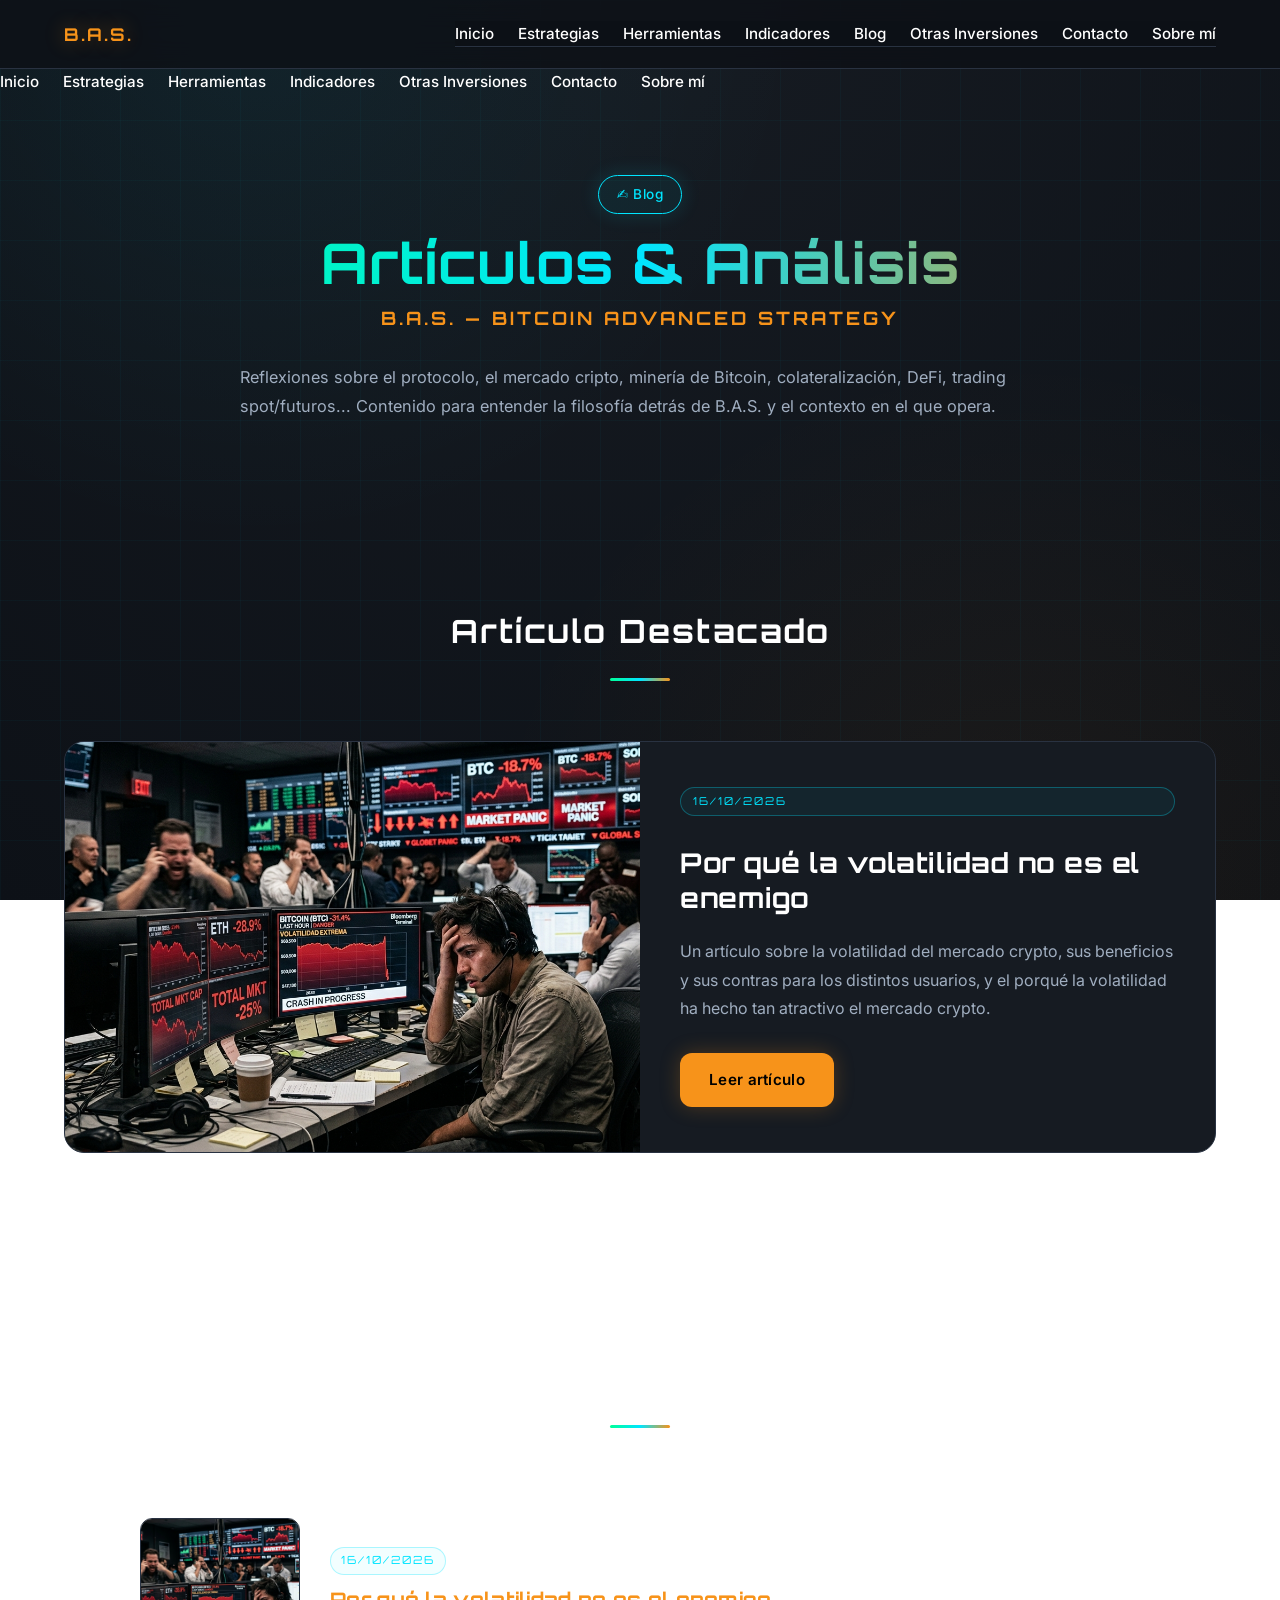
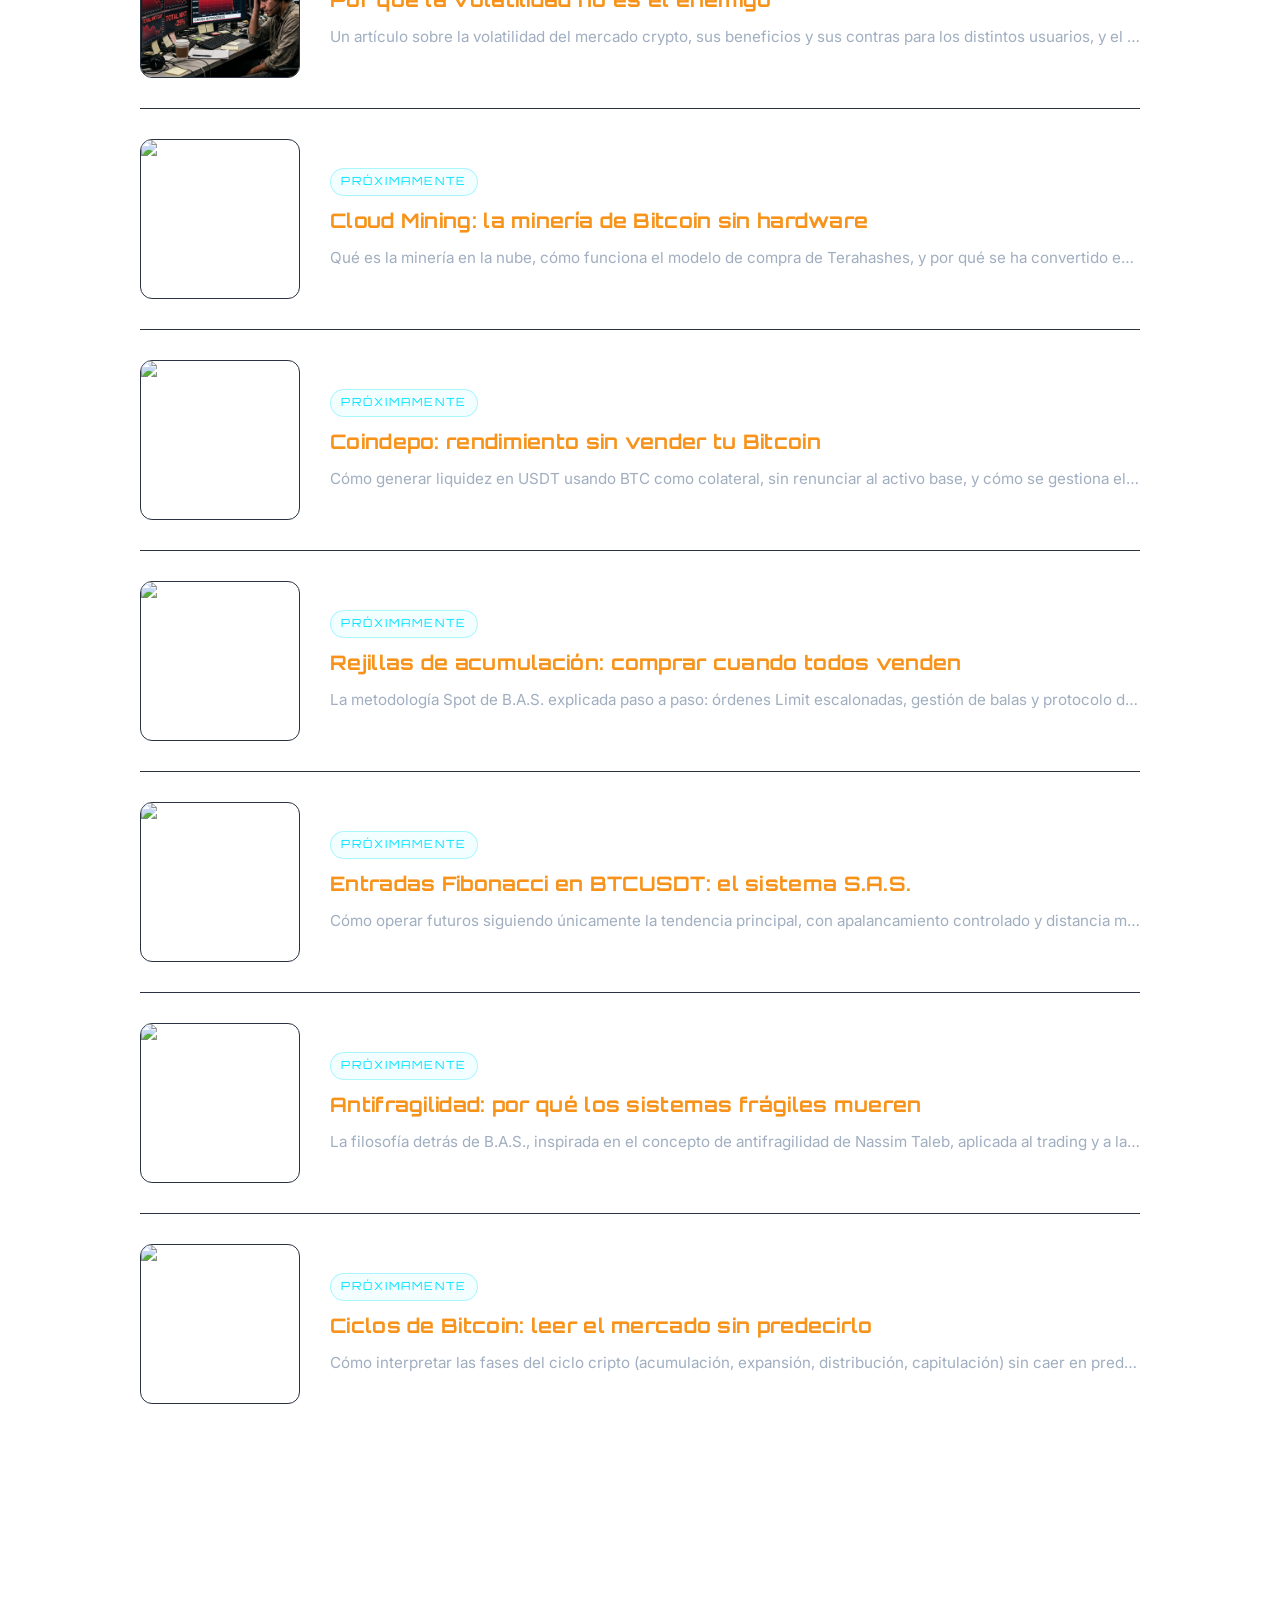
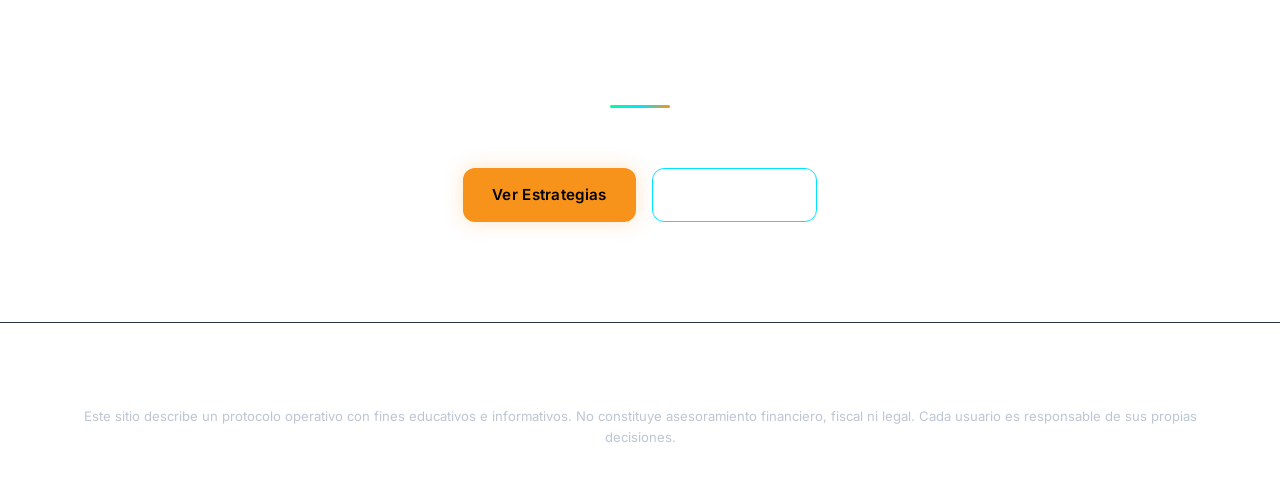
==== commit 16bd503a: "Add mobile menu toggle and navigation links" ====
--- a/blog/blog.html
+++ b/blog/blog.html
@@ -18,6 +18,27 @@
     <header>
         <div class="container nav">
             <div class="logo">B.A.S.</div>
+            <header>
+
+        <!-- BOTÓN HAMBURGUESA (solo visible en móvil) -->
+        <button class="menu-toggle" onclick="toggleMenu()" aria-label="Abrir menú">
+            <span></span>
+            <span></span>
+            <span></span>
+        </button>
+
+        <ul class="menu">
+            <li><a href="../index.html">Inicio</a></li>
+            <li><a href="../estrategias/estrategias.html">Estrategias</a></li>
+            <li><a href="../herramientas/herramientas.html">Herramientas</a></li>
+            <li><a href="../indicadores/indicadores.html">Indicadores</a></li>
+            <li><a href="../blog/blog.html">Blog</a></li>
+            <li><a href="../otrasinversiones/otrasinversiones.html">Otras Inversiones</a></li>
+            <li><a href="../contacto/contacto.html">Contacto</a></li>
+            <li><a href="../sobre-mi/sobre-mi.html">Sobre mí</a></li>
+        </ul>
+    </div>
+</header>
             <ul class="menu">
                 <li><a href="../index.html">Inicio</a></li>
                 <li><a href="../estrategias/estrategias.html">Estrategias</a></li>
--- a/css/style.css
+++ b/css/style.css
@@ -1,12 +1,10 @@
 /* ============================================================
-   LORD SNAKE · SAAS Saylor Advanced Strategy
+   LORD SNAKE · B.A.S. — Bitcoin Advanced Strategy
    style.css
    ============================================================ */
 
 /* ---------- VARIABLES ---------- */
 :root {
-
-    /* Colores base */
     --bg: #0D1117;
     --bg-2: #161B22;
     --card: #161B22;
@@ -14,215 +12,164 @@
     --text: #FFFFFF;
     --muted: #A0AEC0;
 
-    /* Acentos */
     --btc: #F7931A;
     --cyber: #00E5FF;
     --green: #00C853;
 
-    /* Bordes */
     --border: #293241;
     --border-hover: #00E5FF;
 
-    /* Gradientes */
     --grad-brand: linear-gradient(90deg, #00ff99, #00E5FF, #F7931A);
     --grad-cyber: linear-gradient(135deg, rgba(0,229,255,.15), rgba(247,147,26,.05));
 
-    /* Sombras */
     --shadow-sm: 0 2px 10px rgba(0,0,0,.3);
     --shadow-md: 0 10px 30px rgba(0,0,0,.4);
     --shadow-glow: 0 0 30px rgba(0,229,255,.2), 0 0 60px rgba(0,229,255,.1);
 
-    /* Espaciado y radios */
     --radius-sm: 12px;
     --radius: 20px;
     --radius-lg: 25px;
     --transition: .3s cubic-bezier(.4, 0, .2, 1);
 
-    /* Tipografía */
     --font-body: 'Inter', system-ui, sans-serif;
     --font-display: 'Orbitron', sans-serif;
 }
 
-/* ---------- RESET ---------- */
-* {
-    margin: 0;
-    padding: 0;
-    box-sizing: border-box;
-}
-
-html {
-    scroll-behavior: smooth;
-    scroll-padding-top: 100px;
-}
-
-/* ---------- BASE ---------- */
+* { margin: 0; padding: 0; box-sizing: border-box; }
+
+html { scroll-behavior: smooth; scroll-padding-top: 100px; }
+
 body {
-
     font-family: var(--font-body);
-
     background:
         radial-gradient(circle at 20% 0%, rgba(0,229,255,.06), transparent 40%),
         radial-gradient(circle at 80% 100%, rgba(247,147,26,.06), transparent 40%),
         radial-gradient(circle at top, var(--bg-2), var(--bg));
-
     background-attachment: fixed;
-
     color: var(--text);
-
     line-height: 1.6;
-
     -webkit-font-smoothing: antialiased;
-
     overflow-x: hidden;
 }
 
-/* Grid de fondo sutil tipo "cyber" */
 body::before {
-
     content: "";
-
     position: fixed;
     inset: 0;
-
     background-image:
         linear-gradient(rgba(0,229,255,.03) 1px, transparent 1px),
         linear-gradient(90deg, rgba(0,229,255,.03) 1px, transparent 1px);
-
     background-size: 60px 60px;
-
     pointer-events: none;
-
     z-index: 0;
 }
 
-/* Scrollbar personalizada */
-::-webkit-scrollbar {
-    width: 10px;
-}
-
-::-webkit-scrollbar-track {
-    background: var(--bg);
-}
-
-::-webkit-scrollbar-thumb {
-    background: var(--border);
-    border-radius: 10px;
-}
-
-::-webkit-scrollbar-thumb:hover {
-    background: var(--cyber);
-}
-
-/* Selección de texto */
-::selection {
-    background: var(--cyber);
-    color: var(--bg);
-}
-
-/* ---------- LAYOUT ---------- */
-.container {
-    width: 90%;
-    max-width: 1200px;
-    margin: auto;
-    position: relative;
-    z-index: 1;
-}
+::-webkit-scrollbar { width: 10px; }
+::-webkit-scrollbar-track { background: var(--bg); }
+::-webkit-scrollbar-thumb { background: var(--border); border-radius: 10px; }
+::-webkit-scrollbar-thumb:hover { background: var(--cyber); }
+::selection { background: var(--cyber); color: var(--bg); }
+
+.container { width: 90%; max-width: 1200px; margin: auto; position: relative; z-index: 1; }
 
 /* ---------- HEADER ---------- */
 header {
-
     position: sticky;
     top: 0;
-
     backdrop-filter: blur(14px);
     -webkit-backdrop-filter: blur(14px);
-
     background: rgba(13, 17, 23, .85);
-
     border-bottom: 1px solid var(--border);
-
     z-index: 999;
 }
 
 .nav {
-
     display: flex;
     justify-content: space-between;
     align-items: center;
-
     padding: 20px 0;
+    position: relative;
 }
 
 .logo {
-
     font-family: var(--font-display);
     font-weight: 700;
     font-size: 1.1rem;
     letter-spacing: 2px;
-
     color: var(--btc);
-
     text-shadow: 0 0 20px rgba(247,147,26,.4);
 }
 
 .menu {
-
     display: flex;
     gap: 24px;
-
     list-style: none;
 }
 
 .menu a {
-
     text-decoration: none;
     color: white;
-
     font-size: .95rem;
     font-weight: 500;
-
     position: relative;
-
     transition: color var(--transition);
 }
 
 .menu a::after {
-
     content: "";
-
     position: absolute;
     left: 0;
     bottom: -6px;
-
     width: 0;
     height: 2px;
-
     background: var(--cyber);
-
     transition: width var(--transition);
 }
 
-.menu a:hover {
-    color: var(--cyber);
-}
-
-.menu a:hover::after {
+.menu a:hover { color: var(--cyber); }
+.menu a:hover::after { width: 100%; }
+
+/* ---------- BOTÓN HAMBURGUESA ---------- */
+.menu-toggle {
+    display: none;
+    flex-direction: column;
+    justify-content: center;
+    gap: 5px;
+    width: 42px;
+    height: 42px;
+    padding: 8px;
+    background: transparent;
+    border: 1px solid var(--border);
+    border-radius: 8px;
+    cursor: pointer;
+    transition: all var(--transition);
+}
+
+.menu-toggle:hover { border-color: var(--cyber); }
+
+.menu-toggle span {
+    display: block;
     width: 100%;
-}
+    height: 2px;
+    background: var(--cyber);
+    border-radius: 2px;
+    transition: all var(--transition);
+    box-shadow: 0 0 8px rgba(0,229,255,.5);
+}
+
+.menu-toggle.open span:nth-child(1) { transform: translateY(7px) rotate(45deg); }
+.menu-toggle.open span:nth-child(2) { opacity: 0; }
+.menu-toggle.open span:nth-child(3) { transform: translateY(-7px) rotate(-45deg); }
 
 /* ---------- HERO ---------- */
 .hero {
-
     min-height: 90vh;
-
     display: flex;
     align-items: center;
-
     padding: 80px 0;
 }
 
 .hero-content {
-
     display: grid;
     grid-template-columns: 1.1fr 1fr;
     gap: 60px;
@@ -230,1422 +177,737 @@
 }
 
 .badge {
-
     display: inline-block;
-
     padding: 8px 18px;
-
     border: 1px solid var(--cyber);
     border-radius: 999px;
-
     color: var(--cyber);
-
     font-size: .85rem;
     font-weight: 500;
     letter-spacing: .5px;
-
     margin-bottom: 25px;
-
     background: rgba(0,229,255,.05);
-
     box-shadow: 0 0 20px rgba(0,229,255,.15);
 }
 
 .hero h1 {
-
-    font-family: var(--font-display);
-
+    font-family: var(--font-display);
     font-size: clamp(2.5rem, 6vw, 5rem);
-
     line-height: 1.05;
-
     background: var(--grad-brand);
-
     -webkit-background-clip: text;
     background-clip: text;
     -webkit-text-fill-color: transparent;
-
     margin-bottom: 15px;
-
     letter-spacing: 1px;
 }
 
 .hero h2 {
-
     font-family: var(--font-display);
     font-size: clamp(1rem, 1.6vw, 1.4rem);
-
     margin-bottom: 25px;
-
     color: var(--btc);
-
     letter-spacing: 3px;
     text-transform: uppercase;
 }
 
 .hero p {
-
     color: var(--muted);
-
     line-height: 1.8;
-
     margin-bottom: 25px;
-
     font-size: 1.02rem;
 }
 
-.hero p strong {
-    color: var(--text);
-}
+.hero p strong { color: var(--text); }
 
 .hero-list {
-
     color: var(--muted);
-
     line-height: 1.9;
-
     margin: 0 0 25px 22px;
-
     font-size: 1.02rem;
 }
 
-.hero-list li {
-    margin-bottom: 6px;
-}
-
-.hero-list li::marker {
-    color: var(--cyber);
-    font-weight: 700;
-}
-
-.hero-buttons {
-
-    display: flex;
-    gap: 16px;
-    flex-wrap: wrap;
-}
+.hero-list li { margin-bottom: 6px; }
+.hero-list li::marker { color: var(--cyber); font-weight: 700; }
+
+.hero-buttons { display: flex; gap: 16px; flex-wrap: wrap; }
 
 .hero-image img {
-
     width: 100%;
-
     border-radius: var(--radius-lg);
-
     border: 2px solid var(--cyber);
-
     box-shadow: var(--shadow-glow);
-
     transition: transform var(--transition), box-shadow var(--transition);
 }
 
 .hero-image img:hover {
     transform: scale(1.02);
-    box-shadow:
-        0 0 40px rgba(0,229,255,.35),
-        0 0 80px rgba(0,229,255,.15);
+    box-shadow: 0 0 40px rgba(0,229,255,.35), 0 0 80px rgba(0,229,255,.15);
 }
 
 /* ---------- BOTONES ---------- */
 .btn {
-
     display: inline-block;
-
     text-decoration: none;
-
     padding: 14px 28px;
-
     border-radius: var(--radius-sm);
-
     font-weight: 600;
     font-size: .95rem;
-
     letter-spacing: .3px;
-
     transition: all var(--transition);
-
     cursor: pointer;
-
     border: 1px solid transparent;
 }
 
 .btn-primary {
-
     background: var(--btc);
     color: #000;
-
     box-shadow: 0 0 20px rgba(247,147,26,.25);
 }
 
 .btn-primary:hover {
-
     transform: translateY(-3px);
-
     box-shadow: 0 8px 30px rgba(247,147,26,.45);
 }
 
 .btn-secondary {
-
     border: 1px solid var(--cyber);
     color: white;
-
     background: transparent;
 }
 
 .btn-secondary:hover {
-
     background: rgba(0,229,255,.1);
-
     transform: translateY(-3px);
-
     box-shadow: 0 0 25px rgba(0,229,255,.25);
 }
 
-.btn:focus-visible {
-    outline: 2px solid var(--cyber);
-    outline-offset: 3px;
-}
+.btn:focus-visible { outline: 2px solid var(--cyber); outline-offset: 3px; }
+
+.btn-large { padding: 18px 36px; font-size: 1rem; letter-spacing: .5px; }
 
 /* ---------- SECCIONES ---------- */
-section {
-    padding: 100px 0;
+section { padding: 100px 0; position: relative; z-index: 1; }
+
+.section-title {
+    text-align: center;
+    font-family: var(--font-display);
+    font-size: clamp(1.4rem, 2.5vw, 2rem);
+    margin-bottom: 60px;
+    letter-spacing: 2px;
     position: relative;
-    z-index: 1;
-}
-
-.section-title {
-
-    text-align: center;
-
-    font-family: var(--font-display);
-
-    font-size: clamp(1.4rem, 2.5vw, 2rem);
-
-    margin-bottom: 60px;
-
-    letter-spacing: 2px;
-
-    position: relative;
-
     display: block;
 }
 
 .section-title::after {
-
     content: "";
-
     display: block;
-
     width: 60px;
     height: 3px;
-
     margin: 20px auto 0;
-
     background: var(--grad-brand);
-
     border-radius: 3px;
 }
 
 /* ---------- CARDS ---------- */
 .cards {
-
     display: grid;
-
     grid-template-columns: repeat(auto-fit, minmax(280px, 1fr));
-
     gap: 25px;
 }
 
 .card {
-
     background: var(--card);
-
     padding: 32px;
-
     border-radius: var(--radius);
-
     border: 1px solid var(--border);
-
     transition: all var(--transition);
-
     position: relative;
-
     overflow: hidden;
 }
 
-/* Línea superior de acento */
 .card::before {
-
     content: "";
-
     position: absolute;
     top: 0;
     left: 0;
-
     width: 100%;
     height: 2px;
-
     background: var(--grad-brand);
-
     opacity: 0;
-
     transition: opacity var(--transition);
 }
 
 .card:hover {
-
     transform: translateY(-5px);
-
     border-color: var(--cyber);
-
     background: var(--card-hover);
-
     box-shadow: 0 15px 40px rgba(0,0,0,.4), 0 0 30px rgba(0,229,255,.1);
 }
 
-.card:hover::before {
-    opacity: 1;
-}
+.card:hover::before { opacity: 1; }
 
 .card h3 {
-
     margin-bottom: 15px;
-
     color: var(--btc);
-
-    font-family: var(--font-display);
-
+    font-family: var(--font-display);
     font-size: 1.05rem;
-
     letter-spacing: .5px;
 }
 
-.card p {
-
-    color: var(--muted);
-
-    line-height: 1.7;
-
-    font-size: .98rem;
-}
-
-/* Tarjetas convertidas en enlaces */
-a.card {
-    color: inherit;
-    display: block;
-    text-decoration: none;
-}
-
-a.card h3 {
-    color: var(--btc);
-}
-
-a.card:hover h3 {
-    color: var(--cyber);
+.card p { color: var(--muted); line-height: 1.7; font-size: .98rem; }
+
+a.card { color: inherit; display: block; text-decoration: none; }
+a.card h3 { color: var(--btc); }
+a.card:hover h3 { color: var(--cyber); }
+
+.cards-small {
+    grid-template-columns: repeat(auto-fit, minmax(220px, 1fr));
+    margin-bottom: 20px;
 }
 
 /* ---------- FLOW ---------- */
 .flow {
-
-    display: flex;
-
+    display: flex;
     justify-content: center;
     align-items: center;
-
     flex-wrap: wrap;
-
     gap: 15px;
 }
 
 .flow-box {
-
     padding: 18px 25px;
-
     background: var(--card);
-
     border-radius: var(--radius-sm);
-
     border: 1px solid var(--border);
-
     transition: all var(--transition);
-
     font-size: .95rem;
-
     font-weight: 500;
 }
 
 .flow-box:hover {
-
     border-color: var(--cyber);
-
     color: var(--cyber);
-
     transform: translateY(-3px);
 }
 
 .arrow {
-
     color: var(--cyber);
-
     font-weight: bold;
-
     font-size: 1.2rem;
-
     text-shadow: 0 0 10px rgba(0,229,255,.5);
+}
+
+.flow-vertical { flex-direction: row; margin-bottom: 40px; }
+
+.flow-box-motor {
+    display: flex;
+    flex-direction: column;
+    align-items: center;
+    gap: 6px;
+    padding: 20px;
+    text-align: center;
+    min-width: 220px;
+}
+
+.flow-box-motor strong {
+    font-family: var(--font-display);
+    font-size: 1.1rem;
+    color: var(--text);
+    letter-spacing: 2px;
+}
+
+.motor-tag {
+    font-size: .7rem;
+    letter-spacing: 2px;
+    color: var(--cyber);
+    font-weight: 700;
+}
+
+.motor-desc { font-size: .82rem; color: var(--muted); margin-top: 4px; }
+
+.motor-logo {
+    width: 100%;
+    max-width: 220px;
+    height: 110px;
+    object-fit: cover;
+    border-radius: var(--radius-sm);
+    margin-bottom: 15px;
+    border: 1px solid var(--border);
+    transition: all var(--transition);
+    box-shadow: 0 5px 20px rgba(0,0,0,.3);
+}
+
+.flow-box-motor:hover .motor-logo {
+    border-color: var(--cyber);
+    box-shadow: 0 8px 25px rgba(0,0,0,.4), 0 0 25px rgba(0,229,255,.2);
+    transform: scale(1.03);
 }
 
 /* ---------- TOOLS GRID ---------- */
 .tools-grid {
-
     display: grid;
-
     grid-template-columns: repeat(auto-fit, minmax(200px, 1fr));
-
     gap: 20px;
 }
 
 .tool {
-
     background: var(--card);
-
     border: 1px solid var(--border);
-
     border-radius: 15px;
-
     padding: 25px;
-
     text-align: center;
-
     font-weight: 600;
-
     font-size: .95rem;
-
     text-decoration: none;
-
     color: var(--text);
-
     transition: all var(--transition);
-
     display: block;
 }
 
 .tool:hover {
-
     border-color: var(--cyber);
-
     color: var(--cyber);
-
     transform: translateY(-4px);
-
     box-shadow: 0 10px 30px rgba(0,229,255,.15);
 }
 
 /* ---------- FOOTER ---------- */
 footer {
-
     padding: 50px 0;
-
     text-align: center;
-
     border-top: 1px solid var(--border);
-
     color: var(--muted);
-
     font-size: .9rem;
-
     position: relative;
     z-index: 1;
 }
 
-footer p:first-child {
-    margin-bottom: 10px;
-    color: var(--text);
-}
-
-footer p:last-child {
-    font-size: .82rem;
-    opacity: .7;
-}
-
-/* ---------- ANIMACIONES DE ENTRADA ---------- */
+footer p:first-child { margin-bottom: 10px; color: var(--text); }
+footer p:last-child { font-size: .82rem; opacity: .7; }
+
+/* ---------- ANIMACIONES ---------- */
 @keyframes fadeUp {
-
-    from {
-        opacity: 0;
-        transform: translateY(20px);
-    }
-
-    to {
-        opacity: 1;
-        transform: translateY(0);
-    }
-}
-
-.hero-text,
-.hero-image {
-    animation: fadeUp .8s ease-out both;
-}
-
-.hero-image {
-    animation-delay: .15s;
-}
-
-/* ---------- RESPONSIVE ---------- */
-@media (max-width: 900px) {
-
-    .menu {
-        display: none;
-    }
-
-    .hero {
-
-        min-height: auto;
-
-        padding: 60px 0;
-    }
-
-    .hero-content {
-
-        grid-template-columns: 1fr;
-
-        text-align: center;
-
-        gap: 40px;
-    }
-
-    .hero h1 {
-        font-size: 3rem;
-    }
-
-    .hero h2 {
-        font-size: 1rem;
-        letter-spacing: 2px;
-    }
-
-    .hero-list {
-        text-align: left;
-        max-width: 400px;
-        margin-left: auto;
-        margin-right: auto;
-    }
-
-    .hero-buttons {
-        justify-content: center;
-    }
-
-    .section-title {
-        margin-bottom: 40px;
-    }
-
-    section {
-        padding: 70px 0;
-    }
-
-    .flow {
-        flex-direction: column;
-    }
-
-    .arrow {
-        transform: rotate(90deg);
-    }
-}
-
-@media (max-width: 500px) {
-
-    .hero h1 {
-        font-size: 2.2rem;
-    }
-
-    .card {
-        padding: 24px;
-    }
-
-    .btn {
-        padding: 12px 22px;
-        font-size: .9rem;
-    }
-
-    .hero-buttons {
-        flex-direction: column;
-        width: 100%;
-    }
-
-    .btn {
-        text-align: center;
-        width: 100%;
-    }
-}
-
-/* ---------- REDUCED MOTION ---------- */
-@media (prefers-reduced-motion: reduce) {
-
-    *,
-    *::before,
-    *::after {
-        animation-duration: .01ms !important;
-        transition-duration: .01ms !important;
-    }
+    from { opacity: 0; transform: translateY(20px); }
+    to { opacity: 1; transform: translateY(0); }
+}
+
+.hero-text, .hero-image { animation: fadeUp .8s ease-out both; }
+.hero-image { animation-delay: .15s; }
+
+@keyframes pulseDot {
+    0%, 100% { box-shadow: 0 0 15px rgba(0,229,255,.6); }
+    50% { box-shadow: 0 0 25px var(--cyber), 0 0 50px rgba(0,229,255,.6); }
 }
 
 /* ============================================================
-   PÁGINAS INTERNAS · ESTILOS ESPECÍFICOS
+   PÁGINAS INTERNAS · ESTILOS GENERALES
    ============================================================ */
 
-/* ---------- HERO INTERNO ---------- */
 .hero-internal {
-
     min-height: auto;
-
     padding: 80px 0 60px;
-
     text-align: center;
 }
 
-.hero-internal .badge {
-    margin-bottom: 20px;
-}
+.hero-internal .badge { margin-bottom: 20px; }
 
 .hero-internal h1 {
-
-    font-family: var(--font-display);
-
+    font-family: var(--font-display);
     font-size: clamp(2rem, 5vw, 3.5rem);
-
     background: var(--grad-brand);
-
     -webkit-background-clip: text;
     background-clip: text;
     -webkit-text-fill-color: transparent;
-
     margin-bottom: 10px;
-
     letter-spacing: 1px;
 }
 
 .hero-internal h2 {
-
-    font-family: var(--font-display);
-
+    font-family: var(--font-display);
     font-size: clamp(.9rem, 1.5vw, 1.15rem);
-
     color: var(--btc);
-
     letter-spacing: 3px;
     text-transform: uppercase;
-
     margin-bottom: 30px;
 }
 
 .lead {
-
     color: var(--muted);
-
     font-size: 1.08rem;
-
     line-height: 1.8;
-
     max-width: 800px;
-
     margin: 0 auto;
-
     text-align: left;
 }
 
-.lead strong {
-    color: var(--text);
-}
-
-/* ---------- NOMBRE DEL MOTOR ---------- */
+.lead strong { color: var(--text); }
+
 .motor-name {
-
-    font-family: var(--font-display);
-
+    font-family: var(--font-display);
     font-size: clamp(1.6rem, 3vw, 2.2rem);
-
     color: var(--cyber);
-
     text-align: center;
-
     letter-spacing: 4px;
-
     margin-bottom: 40px;
-
     text-shadow: 0 0 30px rgba(0,229,255,.3);
 }
 
-/* ---------- SUBTÍTULOS ---------- */
 .sub-title {
-
-    font-family: var(--font-display);
-
+    font-family: var(--font-display);
     font-size: 1.15rem;
-
     color: var(--btc);
-
     letter-spacing: 1px;
-
     margin: 50px 0 25px;
-
     padding-left: 15px;
-
     border-left: 3px solid var(--cyber);
 }
 
-/* ---------- FLOW VERTICAL ---------- */
-.flow-vertical {
-
-    flex-direction: row;
-
-    margin-bottom: 40px;
-}
-
-.flow-box-motor {
-
-    display: flex;
-
-    flex-direction: column;
-
-    align-items: center;
-
-    gap: 6px;
-
-    padding: 20px;
-
-    text-align: center;
-
-    min-width: 220px;
-}
-
-.flow-box-motor strong {
-
-    font-family: var(--font-display);
-
-    font-size: 1.1rem;
-
-    color: var(--text);
-
-    letter-spacing: 2px;
-}
-
-.motor-tag {
-
-    font-size: .7rem;
-
-    letter-spacing: 2px;
-
+.steps { display: flex; flex-direction: column; gap: 18px; margin-bottom: 40px; }
+
+.step {
+    display: flex;
+    gap: 20px;
+    align-items: flex-start;
+    background: var(--card);
+    border: 1px solid var(--border);
+    border-radius: var(--radius-sm);
+    padding: 22px 26px;
+    transition: all var(--transition);
+}
+
+.step:hover {
+    border-color: var(--cyber);
+    background: var(--card-hover);
+    transform: translateX(5px);
+}
+
+.step-num {
+    font-family: var(--font-display);
+    font-size: 1.4rem;
+    font-weight: 700;
     color: var(--cyber);
-
-    font-weight: 700;
-}
-
-.motor-desc {
-
-    font-size: .82rem;
-
-    color: var(--muted);
-
-    margin-top: 4px;
-}
-
-/* ---------- LOGOS DE MOTORES ---------- */
-.motor-logo {
-
-    width: 100%;
-
-    max-width: 220px;
-
-    height: 110px;
-
-    object-fit: cover;
-
-    border-radius: var(--radius-sm);
-
-    margin-bottom: 15px;
-
-    border: 1px solid var(--border);
-
-    transition: all var(--transition);
-
-    box-shadow: 0 5px 20px rgba(0,0,0,.3);
-}
-
-.flow-box-motor:hover .motor-logo {
-
-    border-color: var(--cyber);
-
-    box-shadow:
-        0 8px 25px rgba(0,0,0,.4),
-        0 0 25px rgba(0,229,255,.2);
-
-    transform: scale(1.03);
-}
-
-/* ---------- STEPS (Flujo Operativo) ---------- */
-.steps {
-
-    display: flex;
-
-    flex-direction: column;
-
-    gap: 18px;
-
-    margin-bottom: 40px;
-}
-
-.step {
-
-    display: flex;
-
-    gap: 20px;
-
-    align-items: flex-start;
-
-    background: var(--card);
-
-    border: 1px solid var(--border);
-
-    border-radius: var(--radius-sm);
-
-    padding: 22px 26px;
-
-    transition: all var(--transition);
-}
-
-.step:hover {
-
-    border-color: var(--cyber);
-
-    background: var(--card-hover);
-
-    transform: translateX(5px);
-}
-
-.step-num {
-
-    font-family: var(--font-display);
-
-    font-size: 1.4rem;
-
-    font-weight: 700;
-
-    color: var(--cyber);
-
     line-height: 1;
-
     min-width: 40px;
-
     text-shadow: 0 0 15px rgba(0,229,255,.4);
 }
 
-.step p {
-
-    color: var(--muted);
-
-    line-height: 1.7;
-
-    font-size: .98rem;
-}
-
-.step strong {
-    color: var(--text);
-}
-
-/* ---------- HIGHLIGHT BOX ---------- */
+.step p { color: var(--muted); line-height: 1.7; font-size: .98rem; }
+.step strong { color: var(--text); }
+
 .highlight-box {
-
     background: var(--grad-cyber);
-
     border: 1px solid var(--cyber);
-
     border-radius: var(--radius);
-
     padding: 30px 35px;
-
     margin-top: 30px;
-
     position: relative;
-
     overflow: hidden;
 }
 
 .highlight-box::before {
-
     content: "";
-
     position: absolute;
-
     top: 0;
     left: 0;
-
     width: 3px;
     height: 100%;
-
     background: var(--cyber);
-
     box-shadow: 0 0 20px var(--cyber);
 }
 
 .highlight-box h4 {
-
-    font-family: var(--font-display);
-
+    font-family: var(--font-display);
     color: var(--cyber);
-
     font-size: 1rem;
-
     letter-spacing: 2px;
-
     margin-bottom: 12px;
-
     text-transform: uppercase;
 }
 
-.highlight-box p {
-
+.highlight-box p { color: var(--muted); line-height: 1.8; font-size: .98rem; }
+.highlight-box strong { color: var(--text); }
+
+.highlight-warning {
+    border-color: var(--btc);
+    background: linear-gradient(135deg, rgba(247,147,26,.12), rgba(247,147,26,.03));
+}
+
+.highlight-warning::before { background: var(--btc); box-shadow: 0 0 20px var(--btc); }
+.highlight-warning h4 { color: var(--btc); }
+
+.formula {
+    font-family: var(--font-display);
+    font-size: clamp(.9rem, 1.8vw, 1.3rem);
+    text-align: center;
+    padding: 30px 25px;
+    background: var(--card);
+    border: 1px solid var(--border);
+    border-radius: var(--radius);
+    color: var(--btc);
+    letter-spacing: 1px;
+    margin-bottom: 20px;
+    box-shadow: inset 0 0 40px rgba(247,147,26,.05);
+}
+
+.note {
+    text-align: center;
     color: var(--muted);
-
-    line-height: 1.8;
-
-    font-size: .98rem;
-}
-
-.highlight-box strong {
-    color: var(--text);
-}
-
-/* ---------- CARDS PEQUEÑAS ---------- */
-.cards-small {
-
-    grid-template-columns: repeat(auto-fit, minmax(220px, 1fr));
-
-    margin-bottom: 20px;
-}
-
-/* ---------- FÓRMULA ---------- */
-.formula {
-
-    font-family: var(--font-display);
-
-    font-size: clamp(.9rem, 1.8vw, 1.3rem);
-
+    font-size: .92rem;
+    font-style: italic;
+    max-width: 700px;
+    margin: 0 auto 20px;
+    line-height: 1.7;
+}
+
+/* ---------- SPLIT ---------- */
+.split {
+    display: grid;
+    grid-template-columns: 1fr 1fr;
+    gap: 25px;
+    margin-top: 20px;
+}
+
+.split-item {
+    background: var(--card);
+    border: 1px solid var(--border);
+    border-radius: var(--radius);
+    padding: 35px 30px;
     text-align: center;
-
-    padding: 30px 25px;
-
-    background: var(--card);
-
-    border: 1px solid var(--border);
-
-    border-radius: var(--radius);
-
-    color: var(--btc);
-
-    letter-spacing: 1px;
-
-    margin-bottom: 20px;
-
-    box-shadow: inset 0 0 40px rgba(247,147,26,.05);
-}
-
-/* ---------- NOTA ---------- */
-.note {
-
-    text-align: center;
-
-    color: var(--muted);
-
-    font-size: .92rem;
-
-    font-style: italic;
-
-    max-width: 700px;
-
-    margin: 0 auto 20px;
-
-    line-height: 1.7;
-}
-
-/* ---------- SPLIT (50/50) ---------- */
-.split {
-
-    display: grid;
-
-    grid-template-columns: 1fr 1fr;
-
-    gap: 25px;
-
-    margin-top: 20px;
-}
-
-.split-item {
-
-    background: var(--card);
-
-    border: 1px solid var(--border);
-
-    border-radius: var(--radius);
-
-    padding: 35px 30px;
-
-    text-align: center;
-
     transition: all var(--transition);
-
     position: relative;
-
     overflow: hidden;
 }
 
 .split-item::before {
-
     content: "";
-
     position: absolute;
-
     top: 0;
     left: 0;
-
     width: 100%;
     height: 3px;
 }
 
-.split-a::before {
-    background: var(--btc);
-}
-
-.split-b::before {
-    background: var(--cyber);
-}
+.split-a::before { background: var(--btc); }
+.split-b::before { background: var(--cyber); }
 
 .split-item:hover {
-
     transform: translateY(-5px);
-
     border-color: var(--cyber);
-
     box-shadow: 0 15px 40px rgba(0,0,0,.4);
 }
 
 .split-percent {
-
     display: block;
-
-    font-family: var(--font-display);
-
+    font-family: var(--font-display);
     font-size: 3rem;
-
     font-weight: 900;
-
     line-height: 1;
-
     margin-bottom: 15px;
-
     background: var(--grad-brand);
-
     -webkit-background-clip: text;
     background-clip: text;
     -webkit-text-fill-color: transparent;
 }
 
 .split-item h4 {
-
-    font-family: var(--font-display);
-
+    font-family: var(--font-display);
     color: var(--text);
-
     letter-spacing: 2px;
-
     margin-bottom: 15px;
-
     font-size: 1rem;
+    text-align: center;
 }
 
 .split-item p {
-
     color: var(--muted);
-
     line-height: 1.7;
-
     font-size: .95rem;
-}
-
-.split-item strong {
-    color: var(--text);
-}
-
-/* ---------- RESPONSIVE PARA INTERNAS ---------- */
-@media (max-width: 700px) {
-
-    .flow-vertical {
-
-        flex-direction: column;
-    }
-
-    .flow-vertical .arrow {
-
-        transform: rotate(90deg);
-    }
-
-    .flow-box-motor {
-        width: 100%;
-    }
-
-    .split {
-        grid-template-columns: 1fr;
-    }
-
-    .step {
-        flex-direction: column;
-        gap: 10px;
-    }
-
-    .lead {
-        font-size: 1rem;
-    }
-}
+    text-align: center;
+    margin-bottom: 10px;
+}
+
+.split-item strong { color: var(--text); }
+
+.split-list { list-style: none; margin: 15px 0 0; padding: 0; text-align: left; }
+
+.split-list li {
+    position: relative;
+    padding: 8px 0 8px 22px;
+    color: var(--muted);
+    font-size: .92rem;
+    line-height: 1.6;
+}
+
+.split-list li::before {
+    content: "▸";
+    position: absolute;
+    left: 0;
+    color: var(--cyber);
+    font-weight: 700;
+}
+
+.split-list strong { color: var(--text); }
 
 /* ============================================================
-   SPOT & FUTUROS · COMPONENTES ESPECÍFICOS
+   SPOT & FUTUROS
    ============================================================ */
 
-/* ---------- GRID TABLE (Rejilla de Entradas) ---------- */
-.grid-table {
-
-    display: flex;
-
-    flex-direction: column;
-
-    gap: 8px;
-
-    margin-bottom: 30px;
-}
+.grid-table { display: flex; flex-direction: column; gap: 8px; margin-bottom: 30px; }
 
 .grid-row {
-
     display: grid;
-
     grid-template-columns: 120px 140px 1fr;
-
     gap: 20px;
-
     align-items: center;
-
     padding: 16px 22px;
-
     background: var(--card);
-
     border: 1px solid var(--border);
-
     border-radius: var(--radius-sm);
-
     transition: all var(--transition);
 }
 
 .grid-row:hover {
-
     border-color: var(--cyber);
-
     background: var(--card-hover);
-
     transform: translateX(5px);
 }
 
 .grid-row-header {
-
     background: transparent;
-
     border: none;
-
     padding: 0 22px 10px;
-
-    font-family: var(--font-display);
-
+    font-family: var(--font-display);
     font-size: .75rem;
-
     letter-spacing: 2px;
-
     color: var(--cyber);
-
     text-transform: uppercase;
 }
 
-.grid-row-header:hover {
-    transform: none;
-}
+.grid-row-header:hover { transform: none; }
 
 .grid-bala {
-
-    font-family: var(--font-display);
-
+    font-family: var(--font-display);
     color: var(--btc);
-
     font-size: .95rem;
-
     letter-spacing: 1px;
 }
 
 .grid-pct {
-
-    font-family: var(--font-display);
-
+    font-family: var(--font-display);
     color: var(--cyber);
-
     font-size: 1rem;
-
     font-weight: 700;
-
     text-shadow: 0 0 10px rgba(0,229,255,.3);
 }
 
-.grid-row span:last-child {
-
-    color: var(--muted);
-
-    font-size: .92rem;
-}
+.grid-row span:last-child { color: var(--muted); font-size: .92rem; }
 
 .grid-row-emergency {
-
     border-color: rgba(247,147,26,.3);
-
     background: linear-gradient(90deg, rgba(247,147,26,.05), var(--card));
 }
 
-.grid-row-emergency .grid-bala {
-    color: var(--muted);
-}
+.grid-row-emergency .grid-bala { color: var(--muted); }
 
 .grid-row-emergency .grid-pct {
     color: var(--btc);
     text-shadow: 0 0 10px rgba(247,147,26,.3);
 }
 
-/* ---------- SPECS GRID (Mercado Futuros) ---------- */
 .specs-grid {
-
     display: grid;
-
     grid-template-columns: repeat(auto-fit, minmax(180px, 1fr));
-
     gap: 15px;
-
     margin-bottom: 30px;
 }
 
 .spec {
-
-    display: flex;
-
+    display: flex;
     flex-direction: column;
-
     gap: 6px;
-
     padding: 20px 22px;
-
     background: var(--card);
-
     border: 1px solid var(--border);
-
     border-radius: var(--radius-sm);
-
     transition: all var(--transition);
 }
 
 .spec:hover {
-
     border-color: var(--cyber);
-
     transform: translateY(-3px);
-
     box-shadow: 0 10px 25px rgba(0,229,255,.1);
 }
 
 .spec-label {
-
     font-size: .72rem;
-
     letter-spacing: 2px;
-
     color: var(--cyber);
-
     text-transform: uppercase;
-
     font-weight: 700;
 }
 
 .spec-value {
-
-    font-family: var(--font-display);
-
+    font-family: var(--font-display);
     color: var(--text);
-
     font-size: 1.05rem;
-
     letter-spacing: 1px;
 }
 
-/* ---------- LISTA DENTRO DE SPLIT ---------- */
-.split-list {
-
-    list-style: none;
-
-    margin: 15px 0 0;
-
-    padding: 0;
-
-    text-align: left;
-}
-
-.split-list li {
-
+.fib-grid {
+    display: grid;
+    grid-template-columns: repeat(auto-fit, minmax(140px, 1fr));
+    gap: 15px;
+    margin-bottom: 30px;
+}
+
+.fib-item {
+    display: flex;
+    flex-direction: column;
+    align-items: center;
+    gap: 8px;
+    padding: 22px 15px;
+    background: var(--card);
+    border: 1px solid var(--border);
+    border-radius: var(--radius-sm);
+    transition: all var(--transition);
     position: relative;
-
-    padding: 8px 0 8px 22px;
-
-    color: var(--muted);
-
-    font-size: .92rem;
-
-    line-height: 1.6;
-}
-
-.split-list li::before {
-
-    content: "▸";
-
+    overflow: hidden;
+}
+
+.fib-item::before {
+    content: "";
     position: absolute;
-
-    left: 0;
-
-    color: var(--cyber);
-
-    font-weight: 700;
-}
-
-.split-list strong {
-    color: var(--text);
-}
-
-/* Ajuste del split para que el contenido quede mejor */
-.split-item {
-
-    text-align: left;
-}
-
-.split-item h4 {
-
-    text-align: center;
-
-    margin-bottom: 15px;
-}
-
-.split-item > p {
-
-    text-align: center;
-
-    margin-bottom: 10px;
-
-    color: var(--muted);
-
-    font-size: .92rem;
-}
-
-/* ---------- FIB GRID ---------- */
-.fib-grid {
-
-    display: grid;
-
-    grid-template-columns: repeat(auto-fit, minmax(140px, 1fr));
-
-    gap: 15px;
-
-    margin-bottom: 30px;
-}
-
-.fib-item {
-
-    display: flex;
-
-    flex-direction: column;
-
-    align-items: center;
-
-    gap: 8px;
-
-    padding: 22px 15px;
-
-    background: var(--card);
-
-    border: 1px solid var(--border);
-
-    border-radius: var(--radius-sm);
-
-    transition: all var(--transition);
-
-    position: relative;
-
-    overflow: hidden;
-}
-
-.fib-item::before {
-
-    content: "";
-
-    position: absolute;
-
     top: 0;
     left: 0;
-
     width: 100%;
     height: 2px;
-
     background: var(--grad-brand);
-
     opacity: 0;
-
     transition: opacity var(--transition);
 }
 
 .fib-item:hover {
-
     border-color: var(--cyber);
-
     transform: translateY(-4px);
-
     box-shadow: 0 12px 30px rgba(0,229,255,.1);
 }
 
-.fib-item:hover::before {
-    opacity: 1;
-}
+.fib-item:hover::before { opacity: 1; }
 
 .fib-level {
-
-    font-family: var(--font-display);
-
+    font-family: var(--font-display);
     font-size: 1.3rem;
-
     font-weight: 700;
-
     color: var(--cyber);
-
     letter-spacing: 1px;
-
     text-shadow: 0 0 15px rgba(0,229,255,.3);
 }
 
-.fib-bullets {
-
-    font-size: .82rem;
-
-    color: var(--muted);
-
-    letter-spacing: .5px;
-}
+.fib-bullets { font-size: .82rem; color: var(--muted); letter-spacing: .5px; }
 
 .fib-reserve {
-
     border-color: rgba(247,147,26,.4);
-
     background: linear-gradient(135deg, rgba(247,147,26,.08), var(--card));
 }
 
@@ -1654,2201 +916,439 @@
     text-shadow: 0 0 15px rgba(247,147,26,.3);
 }
 
-/* ---------- HIGHLIGHT WARNING ---------- */
-.highlight-warning {
-
+/* ---------- ESTRATEGIAS · ILUSTRACIONES ---------- */
+.strategy-illustration {
+    display: flex;
+    justify-content: center;
+    margin: 40px 0 50px;
+}
+
+.strategy-image {
+    width: 100%;
+    max-width: 420px;
+    height: auto;
+    border-radius: var(--radius-lg);
+    border: 2px solid var(--cyber);
+    box-shadow: 0 0 40px rgba(0,229,255,.2), 0 0 80px rgba(0,229,255,.08);
+    transition: transform var(--transition), box-shadow var(--transition);
+}
+
+.strategy-image:hover {
+    transform: scale(1.02);
+    box-shadow: 0 0 50px rgba(0,229,255,.35), 0 0 100px rgba(0,229,255,.15);
+}
+
+.strategy-image-spot {
+    border-color: var(--cyber);
+    box-shadow: 0 0 40px rgba(0,229,255,.25), 0 0 80px rgba(0,229,255,.1);
+}
+
+.strategy-image-futuros {
     border-color: var(--btc);
-
-    background: linear-gradient(135deg, rgba(247,147,26,.12), rgba(247,147,26,.03));
-}
-
-.highlight-warning::before {
-    background: var(--btc);
-    box-shadow: 0 0 20px var(--btc);
-}
-
-.highlight-warning h4 {
-    color: var(--btc);
-}
-
-/* ---------- RESPONSIVE ---------- */
-@media (max-width: 700px) {
-
-    .grid-row {
-
-        grid-template-columns: 1fr;
-
-        gap: 6px;
-
-        text-align: left;
-    }
-
-    .grid-row-header {
-        display: none;
-    }
-
-    .grid-bala,
-    .grid-pct {
-
-        font-size: .95rem;
-    }
-
-    .fib-grid {
-
-        grid-template-columns: repeat(2, 1fr);
-    }
-
-    .specs-grid {
-
-        grid-template-columns: repeat(2, 1fr);
-    }
-
-    .split-list {
-
-        font-size: .88rem;
-    }
-}
-
-@media (max-width: 450px) {
-
-    .fib-grid,
-    .specs-grid {
-
-        grid-template-columns: 1fr;
-    }
+    box-shadow: 0 0 40px rgba(247,147,26,.25), 0 0 80px rgba(247,147,26,.1);
+}
+
+.strategy-image-futuros:hover {
+    box-shadow: 0 0 50px rgba(247,147,26,.4), 0 0 100px rgba(247,147,26,.15);
 }
 
 /* ============================================================
-   ILUSTRACIONES DE ESTRATEGIAS (SPOT & FUTUROS)
+   SOBRE MÍ
    ============================================================ */
 
-.strategy-illustration {
-
-    display: flex;
-
-    justify-content: center;
-
-    margin: 40px 0 50px;
-}
-
-.strategy-image {
-
-    width: 100%;
-
-    max-width: 420px;
-
-    height: auto;
-
-    border-radius: var(--radius-lg);
-
-    border: 2px solid var(--cyber);
-
-    box-shadow:
-        0 0 40px rgba(0,229,255,.2),
-        0 0 80px rgba(0,229,255,.08);
-
-    transition: transform var(--transition), box-shadow var(--transition);
-}
-
-.strategy-image:hover {
-
-    transform: scale(1.02);
-
-    box-shadow:
-        0 0 50px rgba(0,229,255,.35),
-        0 0 100px rgba(0,229,255,.15);
-}
-
-/* Variante Spot — acento cyan */
-.strategy-image-spot {
-
-    border-color: var(--cyber);
-
-    box-shadow:
-        0 0 40px rgba(0,229,255,.25),
-        0 0 80px rgba(0,229,255,.1);
-}
-
-/* Variante Futuros — acento naranja Bitcoin */
-.strategy-image-futuros {
-
-    border-color: var(--btc);
-
-    box-shadow:
-        0 0 40px rgba(247,147,26,.25),
-        0 0 80px rgba(247,147,26,.1);
-}
-
-.strategy-image-futuros:hover {
-
-    box-shadow:
-        0 0 50px rgba(247,147,26,.4),
-        0 0 100px rgba(247,147,26,.15);
-}
-
-/* Responsive */
-@media (max-width: 700px) {
-
-    .strategy-image {
-        max-width: 320px;
-    }
-
-    .strategy-illustration {
-        margin: 30px 0 40px;
-    }
-}
-
-/* ============================================================
-   SOBRE MÍ · ESTILOS ESPECÍFICOS
-   ============================================================ */
-
-/* ---------- HERO CON FONDO PERSONALIZADO ---------- */
 .hero-about {
-
     position: relative;
-
     min-height: 90vh;
-
     display: flex;
     align-items: center;
-
     padding: 80px 0;
-
     background-image: url('../assets/img/fondosobre-mi.png');
-
     background-size: cover;
     background-position: center;
     background-repeat: no-repeat;
     background-attachment: fixed;
-
     overflow: hidden;
 }
 
-/* Capa oscura encima del fondo para que el texto se lea bien */
 .hero-about-overlay {
-
     position: absolute;
     inset: 0;
-
-    background:
-        linear-gradient(
-            180deg,
-            rgba(13,17,23,.75) 0%,
-            rgba(13,17,23,.85) 60%,
-            rgba(13,17,23,.98) 100%
-        );
-
+    background: linear-gradient(180deg, rgba(13,17,23,.75) 0%, rgba(13,17,23,.85) 60%, rgba(13,17,23,.98) 100%);
     z-index: 0;
 }
 
 .hero-about-content {
-
     position: relative;
     z-index: 1;
-
     display: grid;
-
     grid-template-columns: 340px 1fr;
-
     gap: 60px;
-
     align-items: center;
 }
 
-/* ---------- RETRATO ---------- */
-.about-portrait {
-
-    display: flex;
-    justify-content: center;
-}
+.about-portrait { display: flex; justify-content: center; }
 
 .about-portrait img {
-
     width: 100%;
-
     max-width: 340px;
-
     aspect-ratio: 1 / 1;
-
     object-fit: cover;
-
     border-radius: 50%;
-
     border: 3px solid var(--cyber);
-
-    box-shadow:
-        0 0 40px rgba(0,229,255,.3),
-        0 0 80px rgba(0,229,255,.15);
-
+    box-shadow: 0 0 40px rgba(0,229,255,.3), 0 0 80px rgba(0,229,255,.15);
     transition: transform var(--transition), box-shadow var(--transition);
 }
 
 .about-portrait img:hover {
-
     transform: scale(1.03);
-
-    box-shadow:
-        0 0 60px rgba(0,229,255,.5),
-        0 0 120px rgba(0,229,255,.2);
-}
-
-/* ---------- INTRO ---------- */
+    box-shadow: 0 0 60px rgba(0,229,255,.5), 0 0 120px rgba(0,229,255,.2);
+}
+
 .about-intro h1 {
-
-    font-family: var(--font-display);
-
+    font-family: var(--font-display);
     font-size: clamp(2rem, 4.5vw, 3.5rem);
-
     background: var(--grad-brand);
-
     -webkit-background-clip: text;
     background-clip: text;
     -webkit-text-fill-color: transparent;
-
     letter-spacing: 2px;
-
     margin-bottom: 10px;
 }
 
 .about-intro h2 {
-
-    font-family: var(--font-display);
-
+    font-family: var(--font-display);
     font-size: clamp(.8rem, 1.4vw, 1rem);
-
     color: var(--btc);
-
     letter-spacing: 3px;
     text-transform: uppercase;
-
     margin-bottom: 25px;
 }
 
-.about-intro .lead {
-    text-align: left;
-}
-
-/* ---------- TIMELINE ---------- */
+.about-intro .lead { text-align: left; }
+
 .timeline {
-
     position: relative;
-
     max-width: 900px;
-
     margin: 40px auto 0;
-
     padding-left: 40px;
 }
 
-/* Línea vertical */
 .timeline::before {
-
     content: "";
-
     position: absolute;
-
     left: 12px;
     top: 0;
     bottom: 0;
-
     width: 2px;
-
-    background: linear-gradient(
-        180deg,
-        var(--cyber),
-        var(--btc),
-        var(--cyber)
-    );
-
+    background: linear-gradient(180deg, var(--cyber), var(--btc), var(--cyber));
     box-shadow: 0 0 15px rgba(0,229,255,.4);
 }
 
 .timeline-item {
-
     position: relative;
-
-    display: flex;
-
+    display: flex;
     gap: 25px;
-
     align-items: flex-start;
-
     margin-bottom: 40px;
 }
 
-/* Punto en la línea */
 .timeline-item::before {
-
     content: "";
-
     position: absolute;
-
     left: -34px;
     top: 8px;
-
     width: 14px;
     height: 14px;
-
     border-radius: 50%;
-
     background: var(--bg);
-
     border: 2px solid var(--cyber);
-
     box-shadow: 0 0 15px rgba(0,229,255,.6);
-
     z-index: 1;
 }
 
 .timeline-item-current::before {
-
     background: var(--cyber);
-
-    box-shadow:
-        0 0 20px var(--cyber),
-        0 0 40px rgba(0,229,255,.5);
-
+    box-shadow: 0 0 20px var(--cyber), 0 0 40px rgba(0,229,255,.5);
     animation: pulseDot 2s infinite;
 }
 
-@keyframes pulseDot {
-
-    0%, 100% {
-        box-shadow: 0 0 15px rgba(0,229,255,.6);
-    }
-
-    50% {
-        box-shadow:
-            0 0 25px var(--cyber),
-            0 0 50px rgba(0,229,255,.6);
-    }
-}
-
 .timeline-year {
-
-    font-family: var(--font-display);
-
+    font-family: var(--font-display);
     font-size: 1.3rem;
-
     font-weight: 700;
-
     color: var(--btc);
-
     min-width: 80px;
-
     letter-spacing: 1px;
-
     text-shadow: 0 0 15px rgba(247,147,26,.4);
 }
 
 .timeline-body {
-
     background: var(--card);
-
     border: 1px solid var(--border);
-
     border-radius: var(--radius-sm);
-
     padding: 20px 24px;
-
     flex: 1;
-
     transition: all var(--transition);
 }
 
 .timeline-body:hover {
-
     border-color: var(--cyber);
-
     transform: translateX(5px);
-
     box-shadow: 0 10px 30px rgba(0,229,255,.1);
 }
 
 .timeline-body h3 {
-
-    font-family: var(--font-display);
-
+    font-family: var(--font-display);
     color: var(--cyber);
-
     font-size: 1rem;
-
     letter-spacing: 1px;
-
     margin-bottom: 10px;
 }
 
-.timeline-body p {
-
-    color: var(--muted);
-
-    line-height: 1.7;
-
-    font-size: .95rem;
-}
-
-.timeline-body strong {
-    color: var(--text);
-}
-
-/* ---------- SKILLS GRID ---------- */
+.timeline-body p { color: var(--muted); line-height: 1.7; font-size: .95rem; }
+.timeline-body strong { color: var(--text); }
+
 .skills-grid {
-
     display: grid;
-
     grid-template-columns: repeat(auto-fit, minmax(280px, 1fr));
-
     gap: 25px;
 }
 
 .skill {
-
     background: var(--card);
-
     border: 1px solid var(--border);
-
     border-radius: var(--radius);
-
     padding: 28px;
-
     transition: all var(--transition);
-
     position: relative;
-
     overflow: hidden;
 }
 
 .skill::before {
-
     content: "";
-
     position: absolute;
-
     top: 0;
     left: 0;
-
     width: 100%;
     height: 2px;
-
     background: var(--grad-brand);
-
     opacity: 0;
-
     transition: opacity var(--transition);
 }
 
 .skill:hover {
-
     border-color: var(--cyber);
-
     background: var(--card-hover);
-
     transform: translateY(-5px);
-
     box-shadow: 0 15px 40px rgba(0,0,0,.4), 0 0 30px rgba(0,229,255,.1);
 }
 
-.skill:hover::before {
-    opacity: 1;
-}
+.skill:hover::before { opacity: 1; }
 
 .skill-label {
-
     display: block;
-
-    font-family: var(--font-display);
-
+    font-family: var(--font-display);
     color: var(--btc);
-
     font-size: 1rem;
-
     letter-spacing: 1px;
-
     margin-bottom: 12px;
 }
 
-.skill p {
-
-    color: var(--muted);
-
-    line-height: 1.7;
-
-    font-size: .95rem;
-}
-
-/* ---------- RESPONSIVE ---------- */
-@media (max-width: 900px) {
-
-    .hero-about {
-
-        min-height: auto;
-
-        padding: 60px 0;
-
-        background-attachment: scroll;
-    }
-
-    .hero-about-content {
-
-        grid-template-columns: 1fr;
-
-        gap: 40px;
-
-        text-align: center;
-    }
-
-    .about-intro .lead {
-        text-align: center;
-    }
-
-    .about-portrait img {
-        max-width: 220px;
-    }
-}
-
-@media (max-width: 700px) {
-
-    .timeline {
-
-        padding-left: 30px;
-    }
-
-    .timeline-item {
-
-        flex-direction: column;
-
-        gap: 10px;
-    }
-
-    .timeline-year {
-        min-width: auto;
-    }
-
-    .timeline-item::before {
-        left: -24px;
-    }
-}
+.skill p { color: var(--muted); line-height: 1.7; font-size: .95rem; }
 
 /* ============================================================
-   BLOG · ESTILOS ESPECÍFICOS
+   BLOG · ARTÍCULO DESTACADO Y TARJETAS
    ============================================================ */
 
-/* ---------- ARTÍCULO DESTACADO ---------- */
 .featured-post {
-
     display: grid;
-
     grid-template-columns: 1fr 1fr;
-
     gap: 0;
-
     background: var(--card);
-
     border: 1px solid var(--border);
-
     border-radius: var(--radius);
-
     overflow: hidden;
-
     transition: all var(--transition);
 }
 
 .featured-post:hover {
-
     border-color: var(--cyber);
-
     box-shadow: 0 15px 50px rgba(0,0,0,.5), 0 0 40px rgba(0,229,255,.1);
 }
 
 .featured-image {
-
     position: relative;
-
     overflow: hidden;
-
     min-height: 320px;
 }
 
 .featured-image img {
-
     width: 100%;
     height: 100%;
-
     object-fit: cover;
-
     transition: transform var(--transition);
 }
 
-.featured-post:hover .featured-image img {
-    transform: scale(1.05);
-}
+.featured-post:hover .featured-image img { transform: scale(1.05); }
 
 .featured-content {
-
     padding: 45px 40px;
-
-    display: flex;
-
+    display: flex;
     flex-direction: column;
-
     justify-content: center;
 }
 
 .featured-content h3 {
-
-    font-family: var(--font-display);
-
+    font-family: var(--font-display);
     font-size: clamp(1.2rem, 2.2vw, 1.7rem);
-
     color: var(--text);
-
     line-height: 1.3;
-
     margin: 15px 0 20px;
-
     letter-spacing: .5px;
 }
 
 .featured-content p {
-
     color: var(--muted);
-
     line-height: 1.8;
-
     font-size: 1rem;
-
     margin-bottom: 30px;
 }
 
-.featured-content .btn {
-    align-self: flex-start;
-}
-
-/* ---------- TARJETAS DE POST ---------- */
+.featured-content .btn { align-self: flex-start; }
+
 .post-card {
-
-    display: flex;
-
+    display: flex;
     flex-direction: column;
-
     cursor: pointer;
 }
 
 .post-meta {
-
     display: inline-block;
-
-    font-family: var(--font-display);
-
+    font-family: var(--font-display);
     font-size: .68rem;
-
     letter-spacing: 2px;
-
     text-transform: uppercase;
-
     color: var(--cyber);
-
     margin-bottom: 15px;
-
     padding: 5px 12px;
-
     border: 1px solid rgba(0,229,255,.3);
-
     border-radius: 999px;
-
     background: rgba(0,229,255,.05);
 }
 
 .post-card h3 {
-
-    font-family: var(--font-display);
-
+    font-family: var(--font-display);
     font-size: 1rem;
-
     color: var(--btc);
-
     line-height: 1.4;
-
     margin-bottom: 15px;
-
     letter-spacing: .3px;
 }
 
-.post-card:hover h3 {
+.post-card:hover h3 { color: var(--cyber); }
+
+.post-card p { color: var(--muted); line-height: 1.7; font-size: .92rem; }
+
+/* ---------- LISTA DE ARTÍCULOS ---------- */
+.articles-list {
+    max-width: 1000px;
+    margin: 0 auto;
+    display: flex;
+    flex-direction: column;
+}
+
+.article-item {
+    display: grid;
+    grid-template-columns: 160px 1fr;
+    gap: 30px;
+    align-items: center;
+    padding: 30px 0;
+    text-decoration: none;
+    color: inherit;
+    border-bottom: 1px solid var(--border);
+    transition: all var(--transition);
+}
+
+.article-item:last-child { border-bottom: none; }
+.article-item:hover { transform: translateX(6px); }
+
+.article-thumb {
+    width: 100%;
+    aspect-ratio: 1 / 1;
+    border-radius: var(--radius-sm);
+    overflow: hidden;
+    border: 1px solid var(--border);
+    transition: all var(--transition);
+    flex-shrink: 0;
+}
+
+.article-thumb img {
+    width: 100%;
+    height: 100%;
+    object-fit: cover;
+    display: block;
+    transition: transform var(--transition);
+}
+
+.article-item:hover .article-thumb {
+    border-color: var(--cyber);
+    box-shadow: 0 0 25px rgba(0,229,255,.2), 0 0 50px rgba(0,229,255,.08);
+}
+
+.article-item:hover .article-thumb img { transform: scale(1.06); }
+
+.article-info { min-width: 0; }
+
+.article-date {
+    display: inline-block;
+    font-family: var(--font-display);
+    font-size: .7rem;
+    letter-spacing: 2px;
+    text-transform: uppercase;
     color: var(--cyber);
-}
-
-.post-card p {
-
+    padding: 4px 10px;
+    border: 1px solid rgba(0,229,255,.3);
+    border-radius: 999px;
+    background: rgba(0,229,255,.05);
+    margin-bottom: 12px;
+}
+
+.article-info h3 {
+    font-family: var(--font-display);
+    font-size: clamp(1rem, 1.8vw, 1.25rem);
+    color: var(--btc);
+    letter-spacing: .3px;
+    line-height: 1.3;
+    margin-bottom: 12px;
+    transition: color var(--transition);
+}
+
+.article-item:hover .article-info h3 { color: var(--cyber); }
+
+.article-info p {
     color: var(--muted);
-
-    line-height: 1.7;
-
-    font-size: .92rem;
-}
-
-/* ---------- RESPONSIVE ---------- */
-@media (max-width: 900px) {
-
-    .featured-post {
-
-        grid-template-columns: 1fr;
-    }
-
-    .featured-image {
-
-        min-height: 220px;
-    }
-
-    .featured-content {
-
-        padding: 35px 30px;
-    }
-}
-
-@media (max-width: 500px) {
-
-    .featured-content {
-
-        padding: 28px 24px;
-    }
-
-    .featured-content .btn {
-        align-self: stretch;
-        text-align: center;
-    }
-}
-
-/* ============================================================
-   HERRAMIENTAS · ESTILOS ESPECÍFICOS
-   ============================================================ */
-
-/* ---------- VISUAL DE PLATAFORMA ---------- */
-.platform-visual {
-
-    display: flex;
-
-    justify-content: center;
-
-    margin: 40px 0 50px;
-}
-
-.platform-image {
-
-    width: 100%;
-
-    max-width: 780px;
-
-    height: auto;
-
-    border-radius: var(--radius-lg);
-
-    border: 2px solid var(--cyber);
-
-    box-shadow:
-        0 0 40px rgba(0,229,255,.2),
-        0 0 80px rgba(0,229,255,.08);
-
-    transition: transform var(--transition), box-shadow var(--transition);
-}
-
-.platform-image:hover {
-
-    transform: scale(1.015);
-
-    box-shadow:
-        0 0 50px rgba(0,229,255,.35),
-        0 0 100px rgba(0,229,255,.15);
-}
-
-/* Colores específicos por plataforma */
-.platform-image-gomining {
-
-    border-color: #7B5CFF;
-
-    box-shadow:
-        0 0 40px rgba(123,92,255,.25),
-        0 0 80px rgba(123,92,255,.1);
-}
-
-.platform-image-gomining:hover {
-
-    box-shadow:
-        0 0 50px rgba(123,92,255,.4),
-        0 0 100px rgba(123,92,255,.15);
-}
-
-.platform-image-coindepo {
-
-    border-color: var(--cyber);
-
-    box-shadow:
-        0 0 40px rgba(0,229,255,.25),
-        0 0 80px rgba(0,229,255,.1);
-}
-
-.platform-image-mexc {
-
-    border-color: #2A6DFF;
-
-    box-shadow:
-        0 0 40px rgba(42,109,255,.25),
-        0 0 80px rgba(42,109,255,.1);
-}
-
-.platform-image-mexc:hover {
-
-    box-shadow:
-        0 0 50px rgba(42,109,255,.4),
-        0 0 100px rgba(42,109,255,.15);
-}
-
-/* ---------- CTA DE PLATAFORMA ---------- */
-.cta-platform {
-
-    display: flex;
-
-    justify-content: space-between;
-
-    align-items: center;
-
-    gap: 30px;
-
-    margin-top: 50px;
-
-    padding: 30px 40px;
-
-    background: var(--grad-cyber);
-
-    border: 1px solid var(--cyber);
-
-    border-radius: var(--radius);
-
-    position: relative;
-
+    font-size: .95rem;
+    line-height: 1.6;
+    margin: 0;
+    display: block;
     overflow: hidden;
-
-    flex-wrap: wrap;
-}
-
-.cta-platform::before {
-
-    content: "";
-
-    position: absolute;
-
-    top: 0;
-    left: 0;
-
-    width: 3px;
-    height: 100%;
-
-    background: var(--cyber);
-
-    box-shadow: 0 0 20px var(--cyber);
-}
-
-.cta-platform-text {
-
-    display: flex;
-
-    flex-direction: column;
-
-    gap: 6px;
-}
-
-.cta-label {
-
-    font-size: .72rem;
-
-    letter-spacing: 2px;
-
-    text-transform: uppercase;
-
-    color: var(--cyber);
-
-    font-weight: 700;
-}
-
-.cta-code {
-
-    font-family: var(--font-display);
-
-    font-size: 1.5rem;
-
-    letter-spacing: 3px;
-
-    color: var(--text);
-
-    text-shadow: 0 0 20px rgba(0,229,255,.4);
-}
-
-.btn-large {
-
-    padding: 18px 36px;
-
-    font-size: 1rem;
-
-    letter-spacing: .5px;
-}
-
-/* ---------- RESPONSIVE ---------- */
-@media (max-width: 700px) {
-
-    .platform-image {
-
-        max-width: 100%;
-    }
-
-    .cta-platform {
-
-        flex-direction: column;
-
-        text-align: center;
-
-        padding: 25px 25px;
-
-        gap: 20px;
-    }
-
-    .cta-platform-text {
-        align-items: center;
-    }
-
-    .cta-code {
-        font-size: 1.25rem;
-        letter-spacing: 2px;
-    }
-
-    .btn-large {
-
-        width: 100%;
-
-        text-align: center;
-    }
-}
-
-/* ============================================================
-   INDICADORES · ESTILOS ESPECÍFICOS
-   ============================================================ */
-
-/* ---------- HERO CON FONDO ---------- */
-.hero-indicators {
-
-    position: relative;
-
-    min-height: 90vh;
-
-    display: flex;
-    align-items: center;
-
-    padding: 100px 0 80px;
-
-    background-image: url('../assets/img/fondoindicadores.png');
-
-    background-size: cover;
-    background-position: center;
-    background-repeat: no-repeat;
-    background-attachment: fixed;
-
-    overflow: hidden;
-}
-
-.hero-indicators-overlay {
-
-    position: absolute;
-    inset: 0;
-
-    background:
-        radial-gradient(circle at center, rgba(0,229,255,.15), transparent 60%),
-        linear-gradient(
-            180deg,
-            rgba(13,17,23,.8) 0%,
-            rgba(13,17,23,.9) 60%,
-            rgba(13,17,23,.98) 100%
-        );
-
-    z-index: 0;
-}
-
-.hero-indicators-content {
-
-    position: relative;
-    z-index: 1;
-
-    text-align: center;
-}
-
-.hero-indicators h1 {
-
-    font-family: var(--font-display);
-
-    font-size: clamp(2rem, 6vw, 4rem);
-
-    background: var(--grad-brand);
-
-    -webkit-background-clip: text;
-    background-clip: text;
-    -webkit-text-fill-color: transparent;
-
-    letter-spacing: 4px;
-
-    margin: 20px 0 15px;
-
-    text-shadow: 0 0 60px rgba(0,229,255,.3);
-}
-
-.hero-indicators h2 {
-
-    font-family: var(--font-display);
-
-    font-size: clamp(.85rem, 1.5vw, 1.15rem);
-
-    color: var(--btc);
-
-    letter-spacing: 3px;
-    text-transform: uppercase;
-
-    margin-bottom: 30px;
-}
-
-.hero-indicators .lead {
-    color: var(--muted);
-}
-
-/* ---------- IMAGEN DEL INDICADOR ---------- */
-.indicator-image {
-
-    border-color: var(--cyber);
-
-    box-shadow:
-        0 0 50px rgba(0,229,255,.25),
-        0 0 100px rgba(0,229,255,.1);
-}
-
-/* ---------- CODE BLOCK ---------- */
-.code-block {
-
-    background: #0A0E14;
-
-    border: 1px solid var(--border);
-
-    border-radius: var(--radius);
-
-    overflow: hidden;
-
-    margin: 40px 0 0;
-
-    box-shadow:
-        0 15px 50px rgba(0,0,0,.5),
-        0 0 40px rgba(0,229,255,.05);
-}
-
-.code-header {
-
-    display: flex;
-
-    align-items: center;
-
-    gap: 10px;
-
-    padding: 14px 20px;
-
-    background: #111720;
-
-    border-bottom: 1px solid var(--border);
-}
-
-.code-dot {
-
-    width: 12px;
-    height: 12px;
-
-    border-radius: 50%;
-}
-
-.code-dot-red { background: #ff5f57; }
-.code-dot-yellow { background: #febc2e; }
-.code-dot-green { background: #28c840; }
-
-.code-title {
-
-    flex: 1;
-
-    margin-left: 10px;
-
-    font-family: var(--font-display);
-
-    font-size: .8rem;
-
-    letter-spacing: 1px;
-
-    color: var(--muted);
-}
-
-.code-copy {
-
-    padding: 6px 14px;
-
-    background: transparent;
-
-    border: 1px solid var(--cyber);
-
-    color: var(--cyber);
-
-    border-radius: 6px;
-
-    font-family: var(--font-body);
-
-    font-size: .78rem;
-
-    font-weight: 600;
-
-    letter-spacing: .5px;
-
-    cursor: pointer;
-
-    transition: all var(--transition);
-}
-
-.code-copy:hover {
-
-    background: rgba(0,229,255,.1);
-
-    box-shadow: 0 0 15px rgba(0,229,255,.3);
-}
-
-.code-copy.copied {
-
-    background: var(--green);
-
-    border-color: var(--green);
-
-    color: #000;
-}
-
-.code-content {
-
-    margin: 0;
-
-    padding: 25px 25px 30px;
-
-    overflow-x: auto;
-
-    font-family: 'Courier New', 'Monaco', monospace;
-
-    font-size: .82rem;
-
-    line-height: 1.7;
-
-    color: #c9d1d9;
-
-    background: #0A0E14;
-}
-
-.code-content code {
-
-    font-family: inherit;
-
-    white-space: pre;
-
-    display: block;
-}
-
-/* Estilo scrollbar del code block */
-.code-content::-webkit-scrollbar {
-    height: 10px;
-}
-
-.code-content::-webkit-scrollbar-track {
-    background: #0A0E14;
-}
-
-.code-content::-webkit-scrollbar-thumb {
-    background: var(--border);
-    border-radius: 5px;
-}
-
-.code-content::-webkit-scrollbar-thumb:hover {
-    background: var(--cyber);
-}
-
-/* ---------- CÓDIGO INLINE ---------- */
-code {
-
-    font-family: 'Courier New', 'Monaco', monospace;
-
-    font-size: .88em;
-
-    padding: 2px 7px;
-
-    border-radius: 4px;
-
-    background: rgba(0,229,255,.08);
-
-    color: var(--cyber);
-
-    border: 1px solid rgba(0,229,255,.15);
-}
-
-/* Dentro del code block no aplicar el estilo inline */
-.code-content code {
-    padding: 0;
-    background: transparent;
-    border: none;
-    color: inherit;
-    font-size: inherit;
-}
-
-/* ---------- RESPONSIVE ---------- */
-@media (max-width: 900px) {
-
-    .hero-indicators {
-
-        min-height: auto;
-
-        padding: 80px 0 60px;
-
-        background-attachment: scroll;
-    }
-
-    .hero-indicators h1 {
-        letter-spacing: 2px;
-    }
-}
-
-@media (max-width: 700px) {
-
-    .code-content {
-
-        font-size: .72rem;
-
-        padding: 20px 15px;
-    }
-
-    .code-title {
-        font-size: .7rem;
-    }
-
-    .code-copy {
-        padding: 5px 10px;
-        font-size: .7rem;
-    }
-}
-
-/* ============================================================
-   OTRAS INVERSIONES · ESTILOS ESPECÍFICOS
-   ============================================================ */
-
-/* ---------- HERO CON FONDO ---------- */
-.hero-investments {
-
-    position: relative;
-
-    min-height: 90vh;
-
-    display: flex;
-    align-items: center;
-
-    padding: 100px 0 80px;
-
-    background-image: url('../assets/img/inversiones-fondo.png');
-
-    background-size: cover;
-    background-position: center;
-    background-repeat: no-repeat;
-    background-attachment: fixed;
-
-    overflow: hidden;
-}
-
-.hero-investments-overlay {
-
-    position: absolute;
-    inset: 0;
-
-    background:
-        radial-gradient(circle at center, rgba(180,100,255,.15), transparent 60%),
-        linear-gradient(
-            180deg,
-            rgba(13,17,23,.8) 0%,
-            rgba(13,17,23,.9) 60%,
-            rgba(13,17,23,.98) 100%
-        );
-
-    z-index: 0;
-}
-
-.hero-investments-content {
-
-    position: relative;
-    z-index: 1;
-
-    text-align: center;
-}
-
-.hero-investments h1 {
-
-    font-family: var(--font-display);
-
-    font-size: clamp(2rem, 5.5vw, 3.8rem);
-
-    background: var(--grad-brand);
-
-    -webkit-background-clip: text;
-    background-clip: text;
-    -webkit-text-fill-color: transparent;
-
-    letter-spacing: 3px;
-
-    margin: 20px 0 10px;
-
-    text-shadow: 0 0 60px rgba(180,100,255,.3);
-}
-
-.hero-investments h2 {
-
-    font-family: var(--font-display);
-
-    font-size: clamp(.85rem, 1.5vw, 1.1rem);
-
-    color: var(--btc);
-
-    letter-spacing: 3px;
-    text-transform: uppercase;
-
-    margin-bottom: 10px;
-}
-
-/* ---------- COLORES DE PLATAFORMA ---------- */
-.platform-image-denet {
-
-    border-color: #FFC107;
-
-    box-shadow:
-        0 0 40px rgba(255,193,7,.25),
-        0 0 80px rgba(255,193,7,.1);
-}
-
-.platform-image-denet:hover {
-
-    box-shadow:
-        0 0 50px rgba(255,193,7,.4),
-        0 0 100px rgba(255,193,7,.15);
-}
-
-.platform-image-8lends {
-
-    border-color: #B464FF;
-
-    box-shadow:
-        0 0 40px rgba(180,100,255,.3),
-        0 0 80px rgba(180,100,255,.1);
-}
-
-.platform-image-8lends:hover {
-
-    box-shadow:
-        0 0 50px rgba(180,100,255,.45),
-        0 0 100px rgba(180,100,255,.15);
-}
-
-/* ---------- RESPONSIVE ---------- */
-@media (max-width: 900px) {
-
-    .hero-investments {
-
-        min-height: auto;
-
-        padding: 80px 0 60px;
-
-        background-attachment: scroll;
-    }
-
-    .hero-investments h1 {
-        letter-spacing: 2px;
-    }
-}
-
-/* ============================================================
-   CONTACTO · ESTILOS ESPECÍFICOS
-   ============================================================ */
-
-/* ---------- HERO CON FONDO ---------- */
-.hero-contact {
-
-    position: relative;
-
-    min-height: 70vh;
-
-    display: flex;
-    align-items: center;
-
-    padding: 100px 0 80px;
-
-    background-image: url('../assets/img/contacto-fondo.png');
-
-    background-size: cover;
-    background-position: center;
-    background-repeat: no-repeat;
-    background-attachment: fixed;
-
-    overflow: hidden;
-}
-
-.hero-contact-overlay {
-
-    position: absolute;
-    inset: 0;
-
-    background:
-        radial-gradient(circle at center, rgba(0,229,255,.12), transparent 60%),
-        linear-gradient(
-            180deg,
-            rgba(13,17,23,.75) 0%,
-            rgba(13,17,23,.9) 60%,
-            rgba(13,17,23,.98) 100%
-        );
-
-    z-index: 0;
-}
-
-.hero-contact-content {
-
-    position: relative;
-    z-index: 1;
-
-    text-align: center;
-}
-
-.hero-contact h1 {
-
-    font-family: var(--font-display);
-
-    font-size: clamp(2rem, 5.5vw, 3.8rem);
-
-    background: var(--grad-brand);
-
-    -webkit-background-clip: text;
-    background-clip: text;
-    -webkit-text-fill-color: transparent;
-
-    letter-spacing: 3px;
-
-    margin: 20px 0 10px;
-
-    text-shadow: 0 0 60px rgba(0,229,255,.3);
-}
-
-.hero-contact h2 {
-
-    font-family: var(--font-display);
-
-    font-size: clamp(.85rem, 1.5vw, 1.1rem);
-
-    color: var(--btc);
-
-    letter-spacing: 3px;
-    text-transform: uppercase;
-
-    margin-bottom: 10px;
-}
-
-/* ---------- GRID DE CONTACTO ---------- */
-.contact-grid {
-
-    display: grid;
-
-    grid-template-columns: repeat(auto-fit, minmax(260px, 1fr));
-
-    gap: 25px;
-
-    margin-top: 20px;
-}
-
-.contact-card {
-
-    background: var(--card);
-
-    border: 1px solid var(--border);
-
-    border-radius: var(--radius);
-
-    padding: 35px 28px;
-
-    text-align: center;
-
-    transition: all var(--transition);
-
-    position: relative;
-
-    overflow: hidden;
-
-    display: flex;
-
-    flex-direction: column;
-
-    align-items: center;
-
-    gap: 14px;
-}
-
-.contact-card::before {
-
-    content: "";
-
-    position: absolute;
-
-    top: 0;
-    left: 0;
-
-    width: 100%;
-    height: 2px;
-
-    background: var(--grad-brand);
-
-    opacity: 0;
-
-    transition: opacity var(--transition);
-}
-
-.contact-card:hover {
-
-    border-color: var(--cyber);
-
-    transform: translateY(-5px);
-
-    background: var(--card-hover);
-
-    box-shadow:
-        0 15px 40px rgba(0,0,0,.4),
-        0 0 30px rgba(0,229,255,.1);
-}
-
-.contact-card:hover::before {
-    opacity: 1;
-}
-
-/* ---------- ICONOS ---------- */
-.contact-icon {
-
-    width: 70px;
-    height: 70px;
-
-    border-radius: 50%;
-
-    display: flex;
-    align-items: center;
-    justify-content: center;
-
-    font-size: 2rem;
-
-    margin-bottom: 5px;
-
-    border: 2px solid var(--border);
-
-    transition: all var(--transition);
-}
-
-.contact-card:hover .contact-icon {
-    transform: scale(1.08);
-}
-
-/* Colores específicos por red */
-.contact-icon-email {
-
-    background: rgba(247,147,26,.1);
-
-    border-color: var(--btc);
-
-    color: var(--btc);
-}
-
-.contact-card:hover .contact-icon-email {
-    box-shadow: 0 0 25px rgba(247,147,26,.4);
-}
-
-.contact-icon-x {
-
-    background: rgba(255,255,255,.05);
-
-    border-color: #ffffff;
-
-    color: #ffffff;
-
-    font-weight: 700;
-}
-
-.contact-card:hover .contact-icon-x {
-    box-shadow: 0 0 25px rgba(255,255,255,.3);
-}
-
-.contact-icon-reddit {
-
-    background: rgba(255,69,0,.1);
-
-    border-color: #FF4500;
-
-    color: #FF4500;
-}
-
-.contact-card:hover .contact-icon-reddit {
-    box-shadow: 0 0 25px rgba(255,69,0,.4);
-}
-
-.contact-icon-telegram {
-
-    background: rgba(0,136,204,.1);
-
-    border-color: #0088CC;
-
-    color: #0088CC;
-}
-
-.contact-card:hover .contact-icon-telegram {
-    box-shadow: 0 0 25px rgba(0,136,204,.4);
-}
-
-.contact-icon-facebook {
-
-    background: rgba(24,119,242,.1);
-
-    border-color: #1877F2;
-
-    color: #1877F2;
-
-    font-family: serif;
-
-    font-size: 2.4rem;
-
-    font-weight: 700;
-}
-
-/* ---------- TEXTOS ---------- */
-.contact-card h3 {
-
-    font-family: var(--font-display);
-
-    color: var(--text);
-
-    font-size: 1.05rem;
-
-    letter-spacing: 2px;
-
-    text-transform: uppercase;
-
-    margin: 0;
-}
-
-.contact-id {
-
-    font-family: var(--font-display);
-
-    font-size: .9rem;
-
-    color: var(--cyber);
-
-    letter-spacing: 1px;
-
-    word-break: break-all;
-
-    padding: 5px 12px;
-
-    border-radius: 6px;
-
-    background: rgba(0,229,255,.05);
-
-    border: 1px solid rgba(0,229,255,.2);
-
-    margin: 0;
-
-    max-width: 100%;
-}
-
-.contact-desc {
-
-    color: var(--muted);
-
-    font-size: .92rem;
-
-    line-height: 1.6;
-
-    flex: 1;
-
-    margin: 0;
-}
-
-.contact-card .btn {
-
-    margin-top: 8px;
-
-    align-self: stretch;
-
-    text-align: center;
-}
-
-/* ---------- CARD PENDIENTE ---------- */
-.contact-card-pending {
-
-    opacity: .7;
-}
-
-.contact-card-pending:hover {
-
-    border-color: var(--border);
-
-    transform: none;
-
-    box-shadow: none;
-}
-
-.contact-card-pending:hover .contact-icon {
-    transform: none;
-    box-shadow: none;
-}
-
-.contact-card-pending:hover::before {
-    opacity: 0;
-}
-
-/* ---------- RESPONSIVE ---------- */
-@media (max-width: 900px) {
-
-    .hero-contact {
-
-        min-height: auto;
-
-        padding: 80px 0 60px;
-
-        background-attachment: scroll;
-    }
-
-    .hero-contact h1 {
-        letter-spacing: 2px;
-    }
-}
-
-@media (max-width: 500px) {
-
-    .contact-card {
-
-        padding: 28px 22px;
-    }
-
-    .contact-icon {
-
-        width: 60px;
-        height: 60px;
-
-        font-size: 1.7rem;
-    }
-
-    .contact-id {
-
-        font-size: .82rem;
-
-        padding: 4px 10px;
-    }
-}
-
-/* ============================================================
-   DONACIONES · ESTILOS ESPECÍFICOS
-   ============================================================ */
-
-/* ---------- WRAPPER ---------- */
-.donation-wrapper {
-
-    display: grid;
-
-    grid-template-columns: 320px 1fr;
-
-    gap: 60px;
-
-    align-items: center;
-
-    max-width: 1000px;
-
-    margin: 0 auto;
-
-    padding: 45px;
-
-    background: var(--card);
-
-    border: 1px solid var(--border);
-
-    border-radius: var(--radius);
-
-    position: relative;
-
-    overflow: hidden;
-
-    transition: all var(--transition);
-}
-
-.donation-wrapper::before {
-
-    content: "";
-
-    position: absolute;
-
-    top: 0;
-    left: 0;
-
-    width: 100%;
-    height: 3px;
-
-    background: var(--grad-brand);
-
-    opacity: .8;
-}
-
-.donation-wrapper:hover {
-
-    border-color: var(--cyber);
-
-    box-shadow:
-        0 15px 50px rgba(0,0,0,.4),
-        0 0 40px rgba(0,229,255,.08);
-}
-
-/* ---------- QR ---------- */
-.donation-qr {
-
-    display: flex;
-
-    flex-direction: column;
-
-    align-items: center;
-
-    gap: 15px;
-}
-
-.qr-image {
-
-    width: 100%;
-
-    max-width: 260px;
-
-    aspect-ratio: 1 / 1;
-
-    object-fit: contain;
-
-    border-radius: var(--radius-sm);
-
-    border: 2px solid var(--cyber);
-
-    padding: 12px;
-
-    background: #ffffff;
-
-    box-shadow:
-        0 0 30px rgba(0,229,255,.25),
-        0 0 60px rgba(0,229,255,.1);
-
-    transition: all var(--transition);
-}
-
-.qr-image:hover {
-
-    transform: scale(1.03);
-
-    box-shadow:
-        0 0 40px rgba(0,229,255,.4),
-        0 0 80px rgba(0,229,255,.15);
-}
-
-.qr-caption {
-
-    font-size: .82rem;
-
-    color: var(--muted);
-
-    text-align: center;
-
-    letter-spacing: .5px;
-
-    margin: 0;
-}
-
-/* ---------- INFO ---------- */
-.donation-info {
-
-    display: flex;
-
-    flex-direction: column;
-
-    gap: 18px;
-}
-
-.donation-info h3 {
-
-    font-family: var(--font-display);
-
-    font-size: clamp(1.3rem, 2.5vw, 1.8rem);
-
-    color: var(--text);
-
-    letter-spacing: 1px;
-
-    margin: 0;
-}
-
-.donation-info .badge {
-    align-self: flex-start;
-
-    margin-bottom: 0;
-}
-
-.donation-desc {
-
-    color: var(--muted);
-
-    line-height: 1.8;
-
-    font-size: .98rem;
-
-    margin: 0;
-}
-
-.donation-desc strong {
-    color: var(--text);
-}
-
-/* ---------- DETALLES ---------- */
-.donation-details {
-
-    display: grid;
-
-    grid-template-columns: 1fr 1fr;
-
-    gap: 15px;
-
-    margin-top: 10px;
-}
-
-.donation-detail {
-
-    display: flex;
-
-    flex-direction: column;
-
-    gap: 5px;
-
-    padding: 14px 18px;
-
-    background: rgba(0,229,255,.04);
-
-    border: 1px solid rgba(0,229,255,.15);
-
-    border-radius: var(--radius-sm);
-}
-
-.donation-label {
-
-    font-size: .68rem;
-
-    letter-spacing: 2px;
-
-    text-transform: uppercase;
-
-    color: var(--cyber);
-
-    font-weight: 700;
-}
-
-.donation-value {
-
-    font-family: var(--font-display);
-
-    font-size: .95rem;
-
-    color: var(--text);
-
-    letter-spacing: 1px;
-}
-
-/* ---------- DIRECCIÓN ---------- */
-.donation-address {
-
-    display: flex;
-
-    flex-direction: column;
-
-    gap: 8px;
-
-    padding: 18px 20px;
-
-    background: rgba(0,229,255,.04);
-
-    border: 1px solid rgba(0,229,255,.15);
-
-    border-radius: var(--radius-sm);
-
-    position: relative;
-
-    margin-top: 10px;
-}
-
-.donation-code {
-
-    font-family: 'Courier New', monospace;
-
-    font-size: .82rem;
-
-    color: var(--text);
-
-    word-break: break-all;
-
-    line-height: 1.5;
-
-    padding: 0;
-
-    background: transparent;
-
-    border: none;
-
-    letter-spacing: .5px;
-}
-
-.copy-btn {
-
-    align-self: flex-end;
-
-    padding: 8px 18px;
-
-    background: transparent;
-
-    border: 1px solid var(--cyber);
-
-    color: var(--cyber);
-
-    border-radius: 6px;
-
-    font-family: var(--font-body);
-
-    font-size: .8rem;
-
-    font-weight: 600;
-
-    letter-spacing: .5px;
-
-    cursor: pointer;
-
-    transition: all var(--transition);
-
-    margin-top: 5px;
-}
-
-.copy-btn:hover {
-
-    background: rgba(0,229,255,.1);
-
-    box-shadow: 0 0 15px rgba(0,229,255,.3);
-}
-
-.copy-btn.copied {
-
-    background: var(--green);
-
-    border-color: var(--green);
-
-    color: #000;
-}
-
-/* ---------- AVISO ---------- */
-.donation-warning {
-
-    font-size: .85rem;
-
-    color: var(--btc);
-
-    line-height: 1.6;
-
-    margin: 10px 0 0;
-
-    padding: 12px 16px;
-
-    background: rgba(247,147,26,.08);
-
-    border-left: 3px solid var(--btc);
-
-    border-radius: 6px;
-}
-
-.donation-warning strong {
-    color: var(--text);
-}
-
-/* ---------- RESPONSIVE ---------- */
-@media (max-width: 800px) {
-
-    .donation-wrapper {
-
-        grid-template-columns: 1fr;
-
-        gap: 40px;
-
-        padding: 35px 25px;
-
-        text-align: center;
-    }
-
-    .donation-info .badge {
-        align-self: center;
-    }
-
-    .qr-image {
-        max-width: 220px;
-    }
-
-    .donation-address {
-        text-align: left;
-    }
-
-    .copy-btn {
-        align-self: stretch;
-        text-align: center;
-    }
-}
-
-@media (max-width: 500px) {
-
-    .donation-details {
-        grid-template-columns: 1fr;
-    }
-
-    .donation-code {
-        font-size: .72rem;
-    }
-}
-
-/* ============================================================
-   ARTÍCULOS DEL BLOG · ESTILOS
-   ============================================================ */
-
-/* Portada del artículo */
+    text-overflow: ellipsis;
+    white-space: nowrap;
+}
+
+/* ---------- ARTÍCULO INDIVIDUAL ---------- */
 .article-cover {
     max-width: 900px;
     margin: 0 auto;
     border-radius: var(--radius-lg);
     overflow: hidden;
     border: 2px solid var(--cyber);
-    box-shadow:
-        0 0 40px rgba(0,229,255,.2),
-        0 0 80px rgba(0,229,255,.08);
-}
-
-.article-cover img {
-    width: 100%;
-    height: auto;
-    display: block;
-}
-
-/* Cuerpo del artículo */
-.article-body {
-    max-width: 780px;
-    margin: 0 auto;
-}
+    box-shadow: 0 0 40px rgba(0,229,255,.2), 0 0 80px rgba(0,229,255,.08);
+}
+
+.article-cover img { width: 100%; height: auto; display: block; }
+
+.article-body { max-width: 780px; margin: 0 auto; }
 
 .article-body h2 {
     font-family: var(--font-display);
@@ -3873,9 +1373,7 @@
     margin-bottom: 20px;
 }
 
-.article-body strong {
-    color: var(--text);
-}
+.article-body strong { color: var(--text); }
 
 .article-intro {
     font-size: 1.15rem !important;
@@ -3886,11 +1384,7 @@
     font-style: italic;
 }
 
-/* Imágenes dentro del artículo */
-.article-figure {
-    margin: 40px 0;
-    text-align: center;
-}
+.article-figure { margin: 40px 0; text-align: center; }
 
 .article-figure img {
     width: 100%;
@@ -3905,7 +1399,6 @@
     margin-top: 12px;
 }
 
-/* Citas */
 .article-body blockquote {
     margin: 40px 0;
     padding: 25px 30px;
@@ -3919,7 +1412,6 @@
     line-height: 1.6;
 }
 
-/* Listas dentro del artículo */
 .article-body ul,
 .article-body ol {
     color: var(--muted);
@@ -3927,222 +1419,904 @@
     margin: 20px 0 25px 25px;
 }
 
-.article-body li {
-    margin-bottom: 10px;
-}
-
-.article-body li::marker {
+.article-body li { margin-bottom: 10px; }
+.article-body li::marker { color: var(--cyber); font-weight: 700; }
+
+/* ============================================================
+   HERRAMIENTAS
+   ============================================================ */
+
+.platform-visual {
+    display: flex;
+    justify-content: center;
+    margin: 40px 0 50px;
+}
+
+.platform-image {
+    width: 100%;
+    max-width: 780px;
+    height: auto;
+    border-radius: var(--radius-lg);
+    border: 2px solid var(--cyber);
+    box-shadow: 0 0 40px rgba(0,229,255,.2), 0 0 80px rgba(0,229,255,.08);
+    transition: transform var(--transition), box-shadow var(--transition);
+}
+
+.platform-image:hover {
+    transform: scale(1.015);
+    box-shadow: 0 0 50px rgba(0,229,255,.35), 0 0 100px rgba(0,229,255,.15);
+}
+
+.platform-image-gomining {
+    border-color: #7B5CFF;
+    box-shadow: 0 0 40px rgba(123,92,255,.25), 0 0 80px rgba(123,92,255,.1);
+}
+
+.platform-image-gomining:hover {
+    box-shadow: 0 0 50px rgba(123,92,255,.4), 0 0 100px rgba(123,92,255,.15);
+}
+
+.platform-image-coindepo {
+    border-color: var(--cyber);
+    box-shadow: 0 0 40px rgba(0,229,255,.25), 0 0 80px rgba(0,229,255,.1);
+}
+
+.platform-image-mexc {
+    border-color: #2A6DFF;
+    box-shadow: 0 0 40px rgba(42,109,255,.25), 0 0 80px rgba(42,109,255,.1);
+}
+
+.platform-image-mexc:hover {
+    box-shadow: 0 0 50px rgba(42,109,255,.4), 0 0 100px rgba(42,109,255,.15);
+}
+
+.platform-image-denet {
+    border-color: #FFC107;
+    box-shadow: 0 0 40px rgba(255,193,7,.25), 0 0 80px rgba(255,193,7,.1);
+}
+
+.platform-image-denet:hover {
+    box-shadow: 0 0 50px rgba(255,193,7,.4), 0 0 100px rgba(255,193,7,.15);
+}
+
+.platform-image-8lends {
+    border-color: #B464FF;
+    box-shadow: 0 0 40px rgba(180,100,255,.3), 0 0 80px rgba(180,100,255,.1);
+}
+
+.platform-image-8lends:hover {
+    box-shadow: 0 0 50px rgba(180,100,255,.45), 0 0 100px rgba(180,100,255,.15);
+}
+
+/* ---------- CTA DE PLATAFORMA ---------- */
+.cta-platform {
+    display: flex;
+    justify-content: space-between;
+    align-items: center;
+    gap: 30px;
+    margin-top: 50px;
+    padding: 30px 40px;
+    background: var(--grad-cyber);
+    border: 1px solid var(--cyber);
+    border-radius: var(--radius);
+    position: relative;
+    overflow: hidden;
+    flex-wrap: wrap;
+}
+
+.cta-platform::before {
+    content: "";
+    position: absolute;
+    top: 0;
+    left: 0;
+    width: 3px;
+    height: 100%;
+    background: var(--cyber);
+    box-shadow: 0 0 20px var(--cyber);
+}
+
+.cta-platform-text { display: flex; flex-direction: column; gap: 6px; }
+
+.cta-label {
+    font-size: .72rem;
+    letter-spacing: 2px;
+    text-transform: uppercase;
     color: var(--cyber);
     font-weight: 700;
 }
 
+.cta-code {
+    font-family: var(--font-display);
+    font-size: 1.5rem;
+    letter-spacing: 3px;
+    color: var(--text);
+    text-shadow: 0 0 20px rgba(0,229,255,.4);
+}
+
 /* ============================================================
-   BLOG · LISTA DE ARTÍCULOS
+   INDICADORES
    ============================================================ */
 
-/* ---------- LISTA DE ARTÍCULOS ---------- */
-.articles-list {
-
+.hero-indicators {
+    position: relative;
+    min-height: 90vh;
+    display: flex;
+    align-items: center;
+    padding: 100px 0 80px;
+    background-image: url('../assets/img/fondoindicadores.png');
+    background-size: cover;
+    background-position: center;
+    background-repeat: no-repeat;
+    background-attachment: fixed;
+    overflow: hidden;
+}
+
+.hero-indicators-overlay {
+    position: absolute;
+    inset: 0;
+    background:
+        radial-gradient(circle at center, rgba(0,229,255,.15), transparent 60%),
+        linear-gradient(180deg, rgba(13,17,23,.8) 0%, rgba(13,17,23,.9) 60%, rgba(13,17,23,.98) 100%);
+    z-index: 0;
+}
+
+.hero-indicators-content { position: relative; z-index: 1; text-align: center; }
+
+.hero-indicators h1 {
+    font-family: var(--font-display);
+    font-size: clamp(2rem, 6vw, 4rem);
+    background: var(--grad-brand);
+    -webkit-background-clip: text;
+    background-clip: text;
+    -webkit-text-fill-color: transparent;
+    letter-spacing: 4px;
+    margin: 20px 0 15px;
+    text-shadow: 0 0 60px rgba(0,229,255,.3);
+}
+
+.hero-indicators h2 {
+    font-family: var(--font-display);
+    font-size: clamp(.85rem, 1.5vw, 1.15rem);
+    color: var(--btc);
+    letter-spacing: 3px;
+    text-transform: uppercase;
+    margin-bottom: 30px;
+}
+
+.hero-indicators .lead { color: var(--muted); }
+
+.indicator-image {
+    border-color: var(--cyber);
+    box-shadow: 0 0 50px rgba(0,229,255,.25), 0 0 100px rgba(0,229,255,.1);
+}
+
+/* ---------- CODE BLOCK ---------- */
+.code-block {
+    background: #0A0E14;
+    border: 1px solid var(--border);
+    border-radius: var(--radius);
+    overflow: hidden;
+    margin: 40px 0 0;
+    box-shadow: 0 15px 50px rgba(0,0,0,.5), 0 0 40px rgba(0,229,255,.05);
+}
+
+.code-header {
+    display: flex;
+    align-items: center;
+    gap: 10px;
+    padding: 14px 20px;
+    background: #111720;
+    border-bottom: 1px solid var(--border);
+}
+
+.code-dot { width: 12px; height: 12px; border-radius: 50%; }
+.code-dot-red { background: #ff5f57; }
+.code-dot-yellow { background: #febc2e; }
+.code-dot-green { background: #28c840; }
+
+.code-title {
+    flex: 1;
+    margin-left: 10px;
+    font-family: var(--font-display);
+    font-size: .8rem;
+    letter-spacing: 1px;
+    color: var(--muted);
+}
+
+.code-copy {
+    padding: 6px 14px;
+    background: transparent;
+    border: 1px solid var(--cyber);
+    color: var(--cyber);
+    border-radius: 6px;
+    font-family: var(--font-body);
+    font-size: .78rem;
+    font-weight: 600;
+    letter-spacing: .5px;
+    cursor: pointer;
+    transition: all var(--transition);
+}
+
+.code-copy:hover {
+    background: rgba(0,229,255,.1);
+    box-shadow: 0 0 15px rgba(0,229,255,.3);
+}
+
+.code-copy.copied {
+    background: var(--green);
+    border-color: var(--green);
+    color: #000;
+}
+
+.code-content {
+    margin: 0;
+    padding: 25px 25px 30px;
+    overflow-x: auto;
+    font-family: 'Courier New', 'Monaco', monospace;
+    font-size: .82rem;
+    line-height: 1.7;
+    color: #c9d1d9;
+    background: #0A0E14;
+}
+
+.code-content code {
+    font-family: inherit;
+    white-space: pre;
+    display: block;
+}
+
+.code-content::-webkit-scrollbar { height: 10px; }
+.code-content::-webkit-scrollbar-track { background: #0A0E14; }
+.code-content::-webkit-scrollbar-thumb { background: var(--border); border-radius: 5px; }
+.code-content::-webkit-scrollbar-thumb:hover { background: var(--cyber); }
+
+code {
+    font-family: 'Courier New', 'Monaco', monospace;
+    font-size: .88em;
+    padding: 2px 7px;
+    border-radius: 4px;
+    background: rgba(0,229,255,.08);
+    color: var(--cyber);
+    border: 1px solid rgba(0,229,255,.15);
+}
+
+.code-content code {
+    padding: 0;
+    background: transparent;
+    border: none;
+    color: inherit;
+    font-size: inherit;
+}
+
+/* ============================================================
+   OTRAS INVERSIONES
+   ============================================================ */
+
+.hero-investments {
+    position: relative;
+    min-height: 90vh;
+    display: flex;
+    align-items: center;
+    padding: 100px 0 80px;
+    background-image: url('../assets/img/inversiones-fondo.png');
+    background-size: cover;
+    background-position: center;
+    background-repeat: no-repeat;
+    background-attachment: fixed;
+    overflow: hidden;
+}
+
+.hero-investments-overlay {
+    position: absolute;
+    inset: 0;
+    background:
+        radial-gradient(circle at center, rgba(180,100,255,.15), transparent 60%),
+        linear-gradient(180deg, rgba(13,17,23,.8) 0%, rgba(13,17,23,.9) 60%, rgba(13,17,23,.98) 100%);
+    z-index: 0;
+}
+
+.hero-investments-content { position: relative; z-index: 1; text-align: center; }
+
+.hero-investments h1 {
+    font-family: var(--font-display);
+    font-size: clamp(2rem, 5.5vw, 3.8rem);
+    background: var(--grad-brand);
+    -webkit-background-clip: text;
+    background-clip: text;
+    -webkit-text-fill-color: transparent;
+    letter-spacing: 3px;
+    margin: 20px 0 10px;
+    text-shadow: 0 0 60px rgba(180,100,255,.3);
+}
+
+.hero-investments h2 {
+    font-family: var(--font-display);
+    font-size: clamp(.85rem, 1.5vw, 1.1rem);
+    color: var(--btc);
+    letter-spacing: 3px;
+    text-transform: uppercase;
+    margin-bottom: 10px;
+}
+
+/* ============================================================
+   CONTACTO
+   ============================================================ */
+
+.hero-contact {
+    position: relative;
+    min-height: 70vh;
+    display: flex;
+    align-items: center;
+    padding: 100px 0 80px;
+    background-image: url('../assets/img/contacto-fondo.png');
+    background-size: cover;
+    background-position: center;
+    background-repeat: no-repeat;
+    background-attachment: fixed;
+    overflow: hidden;
+}
+
+.hero-contact-overlay {
+    position: absolute;
+    inset: 0;
+    background:
+        radial-gradient(circle at center, rgba(0,229,255,.12), transparent 60%),
+        linear-gradient(180deg, rgba(13,17,23,.75) 0%, rgba(13,17,23,.9) 60%, rgba(13,17,23,.98) 100%);
+    z-index: 0;
+}
+
+.hero-contact-content { position: relative; z-index: 1; text-align: center; }
+
+.hero-contact h1 {
+    font-family: var(--font-display);
+    font-size: clamp(2rem, 5.5vw, 3.8rem);
+    background: var(--grad-brand);
+    -webkit-background-clip: text;
+    background-clip: text;
+    -webkit-text-fill-color: transparent;
+    letter-spacing: 3px;
+    margin: 20px 0 10px;
+    text-shadow: 0 0 60px rgba(0,229,255,.3);
+}
+
+.hero-contact h2 {
+    font-family: var(--font-display);
+    font-size: clamp(.85rem, 1.5vw, 1.1rem);
+    color: var(--btc);
+    letter-spacing: 3px;
+    text-transform: uppercase;
+    margin-bottom: 10px;
+}
+
+.contact-grid {
+    display: grid;
+    grid-template-columns: repeat(auto-fit, minmax(260px, 1fr));
+    gap: 25px;
+    margin-top: 20px;
+}
+
+.contact-card {
+    background: var(--card);
+    border: 1px solid var(--border);
+    border-radius: var(--radius);
+    padding: 35px 28px;
+    text-align: center;
+    transition: all var(--transition);
+    position: relative;
+    overflow: hidden;
+    display: flex;
+    flex-direction: column;
+    align-items: center;
+    gap: 14px;
+}
+
+.contact-card::before {
+    content: "";
+    position: absolute;
+    top: 0;
+    left: 0;
+    width: 100%;
+    height: 2px;
+    background: var(--grad-brand);
+    opacity: 0;
+    transition: opacity var(--transition);
+}
+
+.contact-card:hover {
+    border-color: var(--cyber);
+    transform: translateY(-5px);
+    background: var(--card-hover);
+    box-shadow: 0 15px 40px rgba(0,0,0,.4), 0 0 30px rgba(0,229,255,.1);
+}
+
+.contact-card:hover::before { opacity: 1; }
+
+.contact-icon {
+    width: 70px;
+    height: 70px;
+    border-radius: 50%;
+    display: flex;
+    align-items: center;
+    justify-content: center;
+    font-size: 2rem;
+    margin-bottom: 5px;
+    border: 2px solid var(--border);
+    transition: all var(--transition);
+}
+
+.contact-card:hover .contact-icon { transform: scale(1.08); }
+
+.contact-icon-email {
+    background: rgba(247,147,26,.1);
+    border-color: var(--btc);
+    color: var(--btc);
+}
+
+.contact-card:hover .contact-icon-email { box-shadow: 0 0 25px rgba(247,147,26,.4); }
+
+.contact-icon-x {
+    background: rgba(255,255,255,.05);
+    border-color: #ffffff;
+    color: #ffffff;
+    font-weight: 700;
+}
+
+.contact-card:hover .contact-icon-x { box-shadow: 0 0 25px rgba(255,255,255,.3); }
+
+.contact-icon-reddit {
+    background: rgba(255,69,0,.1);
+    border-color: #FF4500;
+    color: #FF4500;
+}
+
+.contact-card:hover .contact-icon-reddit { box-shadow: 0 0 25px rgba(255,69,0,.4); }
+
+.contact-icon-telegram {
+    background: rgba(0,136,204,.1);
+    border-color: #0088CC;
+    color: #0088CC;
+}
+
+.contact-card:hover .contact-icon-telegram { box-shadow: 0 0 25px rgba(0,136,204,.4); }
+
+.contact-icon-facebook {
+    background: rgba(24,119,242,.1);
+    border-color: #1877F2;
+    color: #1877F2;
+    font-family: serif;
+    font-size: 2.4rem;
+    font-weight: 700;
+}
+
+.contact-card h3 {
+    font-family: var(--font-display);
+    color: var(--text);
+    font-size: 1.05rem;
+    letter-spacing: 2px;
+    text-transform: uppercase;
+    margin: 0;
+}
+
+.contact-id {
+    font-family: var(--font-display);
+    font-size: .9rem;
+    color: var(--cyber);
+    letter-spacing: 1px;
+    word-break: break-all;
+    padding: 5px 12px;
+    border-radius: 6px;
+    background: rgba(0,229,255,.05);
+    border: 1px solid rgba(0,229,255,.2);
+    margin: 0;
+    max-width: 100%;
+}
+
+.contact-desc { color: var(--muted); font-size: .92rem; line-height: 1.6; flex: 1; margin: 0; }
+
+.contact-card .btn { margin-top: 8px; align-self: stretch; text-align: center; }
+
+.contact-card-pending { opacity: .7; }
+
+.contact-card-pending:hover {
+    border-color: var(--border);
+    transform: none;
+    box-shadow: none;
+}
+
+.contact-card-pending:hover .contact-icon { transform: none; box-shadow: none; }
+.contact-card-pending:hover::before { opacity: 0; }
+
+/* ============================================================
+   DONACIONES
+   ============================================================ */
+
+.donation-wrapper {
+    display: grid;
+    grid-template-columns: 320px 1fr;
+    gap: 60px;
+    align-items: center;
     max-width: 1000px;
-
     margin: 0 auto;
-
-    display: flex;
-
+    padding: 45px;
+    background: var(--card);
+    border: 1px solid var(--border);
+    border-radius: var(--radius);
+    position: relative;
+    overflow: hidden;
+    transition: all var(--transition);
+}
+
+.donation-wrapper::before {
+    content: "";
+    position: absolute;
+    top: 0;
+    left: 0;
+    width: 100%;
+    height: 3px;
+    background: var(--grad-brand);
+    opacity: .8;
+}
+
+.donation-wrapper:hover {
+    border-color: var(--cyber);
+    box-shadow: 0 15px 50px rgba(0,0,0,.4), 0 0 40px rgba(0,229,255,.08);
+}
+
+.donation-qr {
+    display: flex;
     flex-direction: column;
-}
-
-/* ---------- CADA ARTÍCULO ---------- */
-.article-item {
-
+    align-items: center;
+    gap: 15px;
+}
+
+.qr-image {
+    width: 100%;
+    max-width: 260px;
+    aspect-ratio: 1 / 1;
+    object-fit: contain;
+    border-radius: var(--radius-sm);
+    border: 2px solid var(--cyber);
+    padding: 12px;
+    background: #ffffff;
+    box-shadow: 0 0 30px rgba(0,229,255,.25), 0 0 60px rgba(0,229,255,.1);
+    transition: all var(--transition);
+}
+
+.qr-image:hover {
+    transform: scale(1.03);
+    box-shadow: 0 0 40px rgba(0,229,255,.4), 0 0 80px rgba(0,229,255,.15);
+}
+
+.qr-caption {
+    font-size: .82rem;
+    color: var(--muted);
+    text-align: center;
+    letter-spacing: .5px;
+    margin: 0;
+}
+
+.donation-info { display: flex; flex-direction: column; gap: 18px; }
+
+.donation-info h3 {
+    font-family: var(--font-display);
+    font-size: clamp(1.3rem, 2.5vw, 1.8rem);
+    color: var(--text);
+    letter-spacing: 1px;
+    margin: 0;
+}
+
+.donation-info .badge { align-self: flex-start; margin-bottom: 0; }
+
+.donation-desc { color: var(--muted); line-height: 1.8; font-size: .98rem; margin: 0; }
+.donation-desc strong { color: var(--text); }
+
+.donation-details {
     display: grid;
-
-    grid-template-columns: 160px 1fr;
-
-    gap: 30px;
-
-    align-items: center;
-
-    padding: 30px 0;
-
-    text-decoration: none;
-
-    color: inherit;
-
-    border-bottom: 1px solid var(--border);
-
+    grid-template-columns: 1fr 1fr;
+    gap: 15px;
+    margin-top: 10px;
+}
+
+.donation-detail {
+    display: flex;
+    flex-direction: column;
+    gap: 5px;
+    padding: 14px 18px;
+    background: rgba(0,229,255,.04);
+    border: 1px solid rgba(0,229,255,.15);
+    border-radius: var(--radius-sm);
+}
+
+.donation-label {
+    font-size: .68rem;
+    letter-spacing: 2px;
+    text-transform: uppercase;
+    color: var(--cyber);
+    font-weight: 700;
+}
+
+.donation-value {
+    font-family: var(--font-display);
+    font-size: .95rem;
+    color: var(--text);
+    letter-spacing: 1px;
+}
+
+.donation-address {
+    display: flex;
+    flex-direction: column;
+    gap: 8px;
+    padding: 18px 20px;
+    background: rgba(0,229,255,.04);
+    border: 1px solid rgba(0,229,255,.15);
+    border-radius: var(--radius-sm);
+    position: relative;
+    margin-top: 10px;
+}
+
+.donation-code {
+    font-family: 'Courier New', monospace;
+    font-size: .82rem;
+    color: var(--text);
+    word-break: break-all;
+    line-height: 1.5;
+    padding: 0;
+    background: transparent;
+    border: none;
+    letter-spacing: .5px;
+}
+
+.copy-btn {
+    align-self: flex-end;
+    padding: 8px 18px;
+    background: transparent;
+    border: 1px solid var(--cyber);
+    color: var(--cyber);
+    border-radius: 6px;
+    font-family: var(--font-body);
+    font-size: .8rem;
+    font-weight: 600;
+    letter-spacing: .5px;
+    cursor: pointer;
     transition: all var(--transition);
-}
-
-/* Quitar la línea del último artículo */
-.article-item:last-child {
-    border-bottom: none;
-}
-
-/* Hover del artículo */
-.article-item:hover {
-    transform: translateX(6px);
-}
-
-/* ---------- MINIATURA ---------- */
-.article-thumb {
-
-    width: 100%;
-
-    aspect-ratio: 1 / 1;
-
-    border-radius: var(--radius-sm);
-
-    overflow: hidden;
-
-    border: 1px solid var(--border);
-
-    transition: all var(--transition);
-
-    flex-shrink: 0;
-}
-
-.article-thumb img {
-
-    width: 100%;
-
-    height: 100%;
-
-    object-fit: cover;
-
-    display: block;
-
-    transition: transform var(--transition);
-}
-
-.article-item:hover .article-thumb {
-
-    border-color: var(--cyber);
-
-    box-shadow:
-        0 0 25px rgba(0,229,255,.2),
-        0 0 50px rgba(0,229,255,.08);
-}
-
-.article-item:hover .article-thumb img {
-    transform: scale(1.06);
-}
-
-/* ---------- INFO ---------- */
-.article-info {
-
-    min-width: 0; /* Importante: permite el truncado con ellipsis */
-}
-
-.article-date {
-
-    display: inline-block;
-
-    font-family: var(--font-display);
-
-    font-size: .7rem;
-
-    letter-spacing: 2px;
-
-    text-transform: uppercase;
-
-    color: var(--cyber);
-
-    padding: 4px 10px;
-
-    border: 1px solid rgba(0,229,255,.3);
-
-    border-radius: 999px;
-
-    background: rgba(0,229,255,.05);
-
-    margin-bottom: 12px;
-}
-
-.article-info h3 {
-
-    font-family: var(--font-display);
-
-    font-size: clamp(1rem, 1.8vw, 1.25rem);
-
+    margin-top: 5px;
+}
+
+.copy-btn:hover {
+    background: rgba(0,229,255,.1);
+    box-shadow: 0 0 15px rgba(0,229,255,.3);
+}
+
+.copy-btn.copied {
+    background: var(--green);
+    border-color: var(--green);
+    color: #000;
+}
+
+.donation-warning {
+    font-size: .85rem;
     color: var(--btc);
-
-    letter-spacing: .3px;
-
-    line-height: 1.3;
-
-    margin-bottom: 12px;
-
-    transition: color var(--transition);
-}
-
-.article-item:hover .article-info h3 {
-    color: var(--cyber);
-}
-
-/* ---------- INTRODUCCIÓN CON TRUNCADO A 1 LÍNEA ---------- */
-.article-info p {
-
-    color: var(--muted);
-
-    font-size: .95rem;
-
     line-height: 1.6;
-
-    margin: 0;
-
-    /* Truncado a una sola línea con puntos suspensivos */
-    display: block;
-
-    overflow: hidden;
-
-    text-overflow: ellipsis;
-
-    white-space: nowrap;
-}
-
-/* ---------- RESPONSIVE ---------- */
+    margin: 10px 0 0;
+    padding: 12px 16px;
+    background: rgba(247,147,26,.08);
+    border-left: 3px solid var(--btc);
+    border-radius: 6px;
+}
+
+.donation-warning strong { color: var(--text); }
+
+/* ============================================================
+   RESPONSIVE GENERAL
+   ============================================================ */
+
+@media (max-width: 900px) {
+
+    /* MENÚ HAMBURGUESA */
+    .menu-toggle { display: flex; }
+
+    .menu {
+        display: flex;
+        flex-direction: column;
+        position: absolute;
+        top: 100%;
+        left: 0;
+        right: 0;
+        background: rgba(13, 17, 23, .98);
+        backdrop-filter: blur(14px);
+        -webkit-backdrop-filter: blur(14px);
+        border-bottom: 1px solid var(--border);
+        gap: 0;
+        padding: 0 20px;
+        max-height: 0;
+        overflow: hidden;
+        opacity: 0;
+        visibility: hidden;
+        transition: all .3s cubic-bezier(.4, 0, .2, 1);
+    }
+
+    .menu.open {
+        max-height: 600px;
+        opacity: 1;
+        visibility: visible;
+        padding: 20px;
+        box-shadow: 0 15px 40px rgba(0,0,0,.5);
+    }
+
+    .menu li {
+        border-bottom: 1px solid var(--border);
+        width: 100%;
+    }
+
+    .menu li:last-child { border-bottom: none; }
+
+    .menu a {
+        display: block;
+        padding: 16px 0;
+        font-size: 1rem;
+        text-align: left;
+    }
+
+    .menu a::after { display: none; }
+
+    header { position: sticky; }
+    header .container.nav { position: relative; }
+
+    /* HERO */
+    .hero { min-height: auto; padding: 60px 0; }
+
+    .hero-content {
+        grid-template-columns: 1fr;
+        text-align: center;
+        gap: 40px;
+    }
+
+    .hero h1 { font-size: 3rem; }
+
+    .hero h2 { font-size: 1rem; letter-spacing: 2px; }
+
+    .hero-list {
+        text-align: left;
+        max-width: 400px;
+        margin-left: auto;
+        margin-right: auto;
+    }
+
+    .hero-buttons { justify-content: center; }
+
+    .section-title { margin-bottom: 40px; }
+
+    section { padding: 70px 0; }
+
+    .flow { flex-direction: column; }
+    .arrow { transform: rotate(90deg); }
+
+    /* HERO INTERNO */
+    .hero-about {
+        min-height: auto;
+        padding: 60px 0;
+        background-attachment: scroll;
+    }
+
+    .hero-about-content {
+        grid-template-columns: 1fr;
+        gap: 40px;
+        text-align: center;
+    }
+
+    .about-intro .lead { text-align: center; }
+    .about-portrait img { max-width: 220px; }
+
+    .hero-indicators,
+    .hero-investments,
+    .hero-contact {
+        min-height: auto;
+        padding: 80px 0 60px;
+        background-attachment: scroll;
+    }
+
+    .hero-indicators h1,
+    .hero-investments h1,
+    .hero-contact h1 { letter-spacing: 2px; }
+
+    /* BLOG */
+    .featured-post { grid-template-columns: 1fr; }
+    .featured-image { min-height: 220px; }
+    .featured-content { padding: 35px 30px; }
+}
+
 @media (max-width: 700px) {
 
+    .flow-vertical { flex-direction: column; }
+    .flow-vertical .arrow { transform: rotate(90deg); }
+    .flow-box-motor { width: 100%; }
+    .split { grid-template-columns: 1fr; }
+    .step { flex-direction: column; gap: 10px; }
+    .lead { font-size: 1rem; }
+
+    .grid-row {
+        grid-template-columns: 1fr;
+        gap: 6px;
+        text-align: left;
+    }
+
+    .grid-row-header { display: none; }
+    .grid-bala, .grid-pct { font-size: .95rem; }
+    .fib-grid { grid-template-columns: repeat(2, 1fr); }
+    .specs-grid { grid-template-columns: repeat(2, 1fr); }
+    .split-list { font-size: .88rem; }
+
+    .strategy-image { max-width: 320px; }
+    .strategy-illustration { margin: 30px 0 40px; }
+
+    .timeline { padding-left: 30px; }
+    .timeline-item { flex-direction: column; gap: 10px; }
+    .timeline-year { min-width: auto; }
+    .timeline-item::before { left: -24px; }
+
     .article-item {
-
         grid-template-columns: 110px 1fr;
-
         gap: 20px;
-
         padding: 22px 0;
     }
 
-    .article-info h3 {
-        font-size: 1rem;
-        margin-bottom: 8px;
+    .article-info h3 { font-size: 1rem; margin-bottom: 8px; }
+    .article-info p { font-size: .88rem; }
+    .article-date { font-size: .62rem; padding: 3px 8px; margin-bottom: 8px; }
+
+    .platform-image { max-width: 100%; }
+
+    .cta-platform {
+        flex-direction: column;
+        text-align: center;
+        padding: 25px 25px;
+        gap: 20px;
     }
 
-    .article-info p {
-        font-size: .88rem;
+    .cta-platform-text { align-items: center; }
+    .cta-code { font-size: 1.25rem; letter-spacing: 2px; }
+    .btn-large { width: 100%; text-align: center; }
+
+    .code-content { font-size: .72rem; padding: 20px 15px; }
+    .code-title { font-size: .7rem; }
+    .code-copy { padding: 5px 10px; font-size: .7rem; }
+}
+
+@media (max-width: 500px) {
+
+    .hero h1 { font-size: 2.2rem; }
+    .card { padding: 24px; }
+    .btn { padding: 12px 22px; font-size: .9rem; }
+    .hero-buttons { flex-direction: column; width: 100%; }
+    .btn { text-align: center; width: 100%; }
+
+    .featured-content { padding: 28px 24px; }
+    .featured-content .btn { align-self: stretch; text-align: center; }
+
+    .article-item { grid-template-columns: 80px 1fr; gap: 15px; }
+    .article-info h3 { font-size: .92rem; }
+    .article-info p { font-size: .82rem; }
+
+    .contact-card { padding: 28px 22px; }
+    .contact-icon { width: 60px; height: 60px; font-size: 1.7rem; }
+    .contact-id { font-size: .82rem; padding: 4px 10px; }
+
+    .donation-details { grid-template-columns: 1fr; }
+    .donation-code { font-size: .72rem; }
+}
+
+@media (max-width: 450px) {
+
+    .fib-grid, .specs-grid { grid-template-columns: 1fr; }
+}
+
+/* ============================================================
+   REDUCED MOTION
+   ============================================================ */
+
+@media (prefers-reduced-motion: reduce) {
+    *, *::before, *::after {
+        animation-duration: .01ms !important;
+        transition-duration: .01ms !important;
     }
-
-    .article-date {
-        font-size: .62rem;
-        padding: 3px 8px;
-        margin-bottom: 8px;
-    }
-}
-
-@media (max-width: 450px) {
-
-    .article-item {
-
-        grid-template-columns: 80px 1fr;
-
-        gap: 15px;
-    }
-
-    .article-info h3 {
-        font-size: .92rem;
-    }
-
-    .article-info p {
-        font-size: .82rem;
-    }
-}
+}
